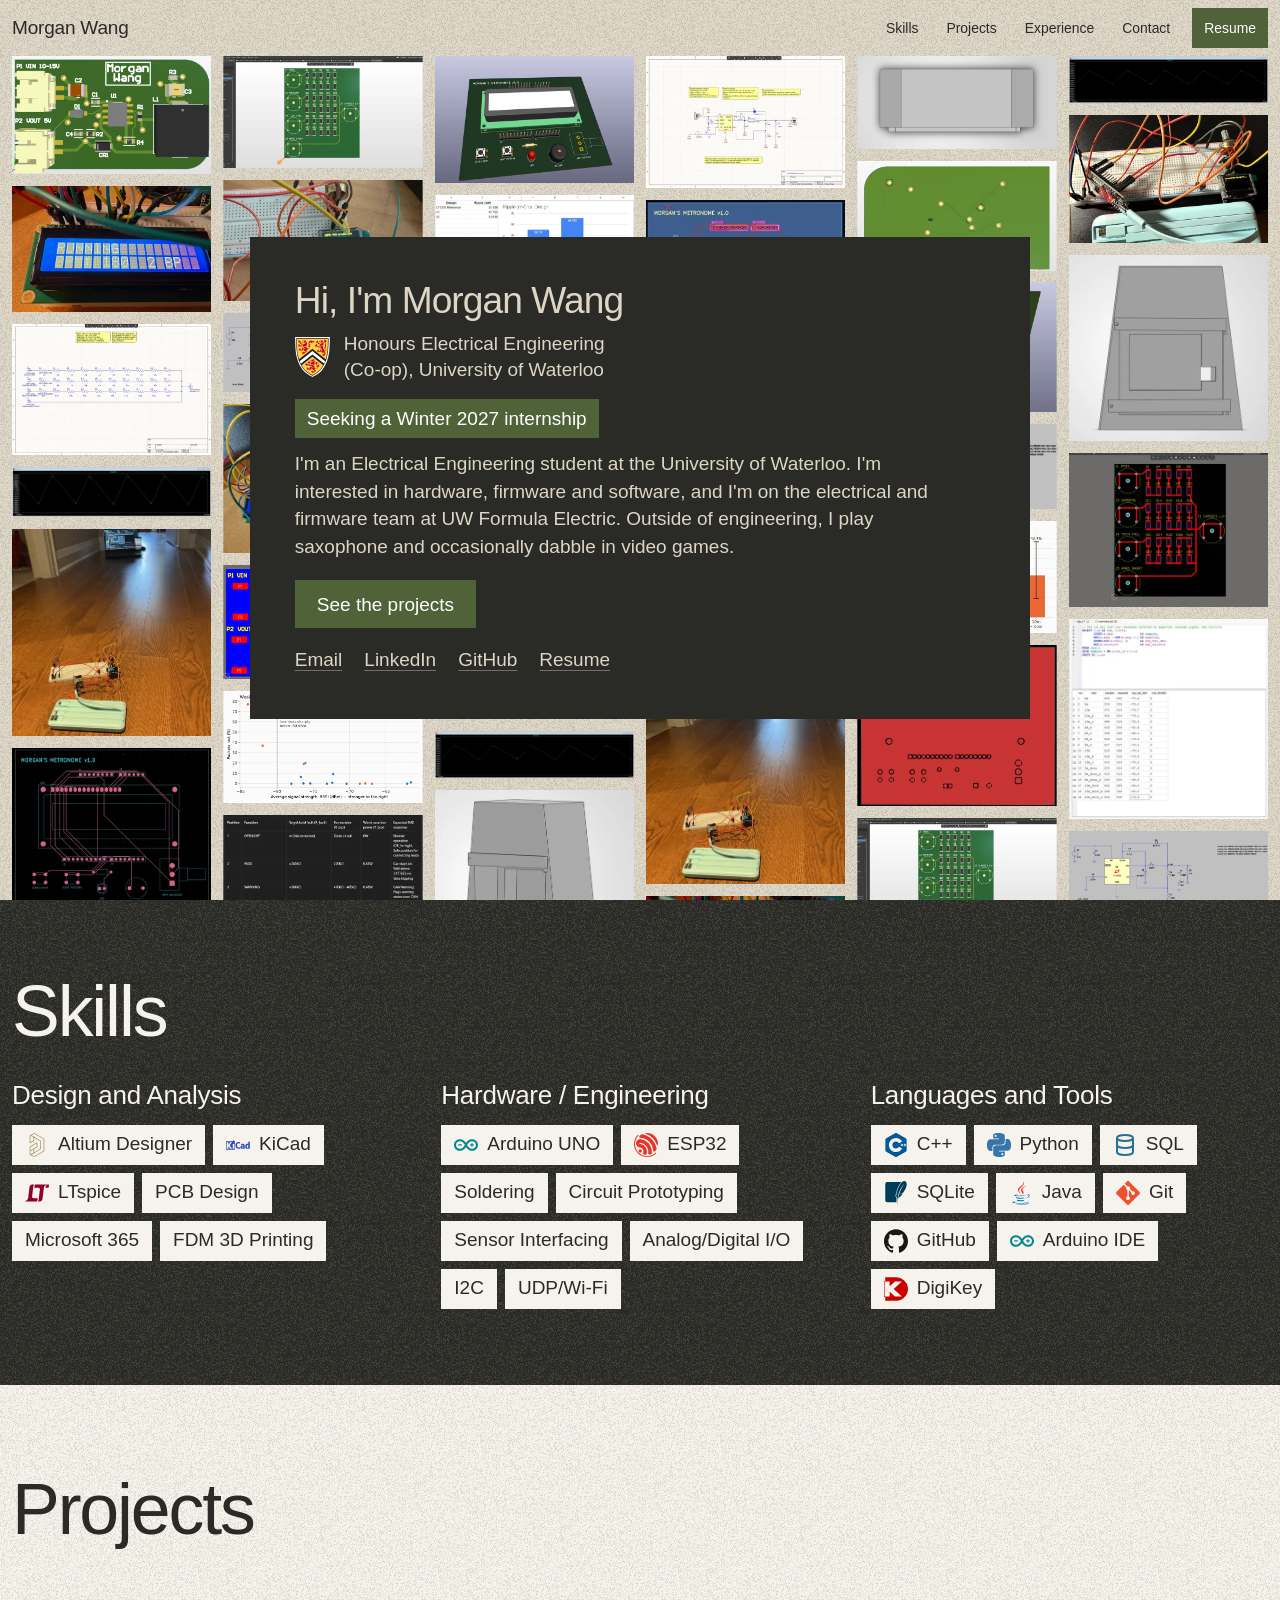
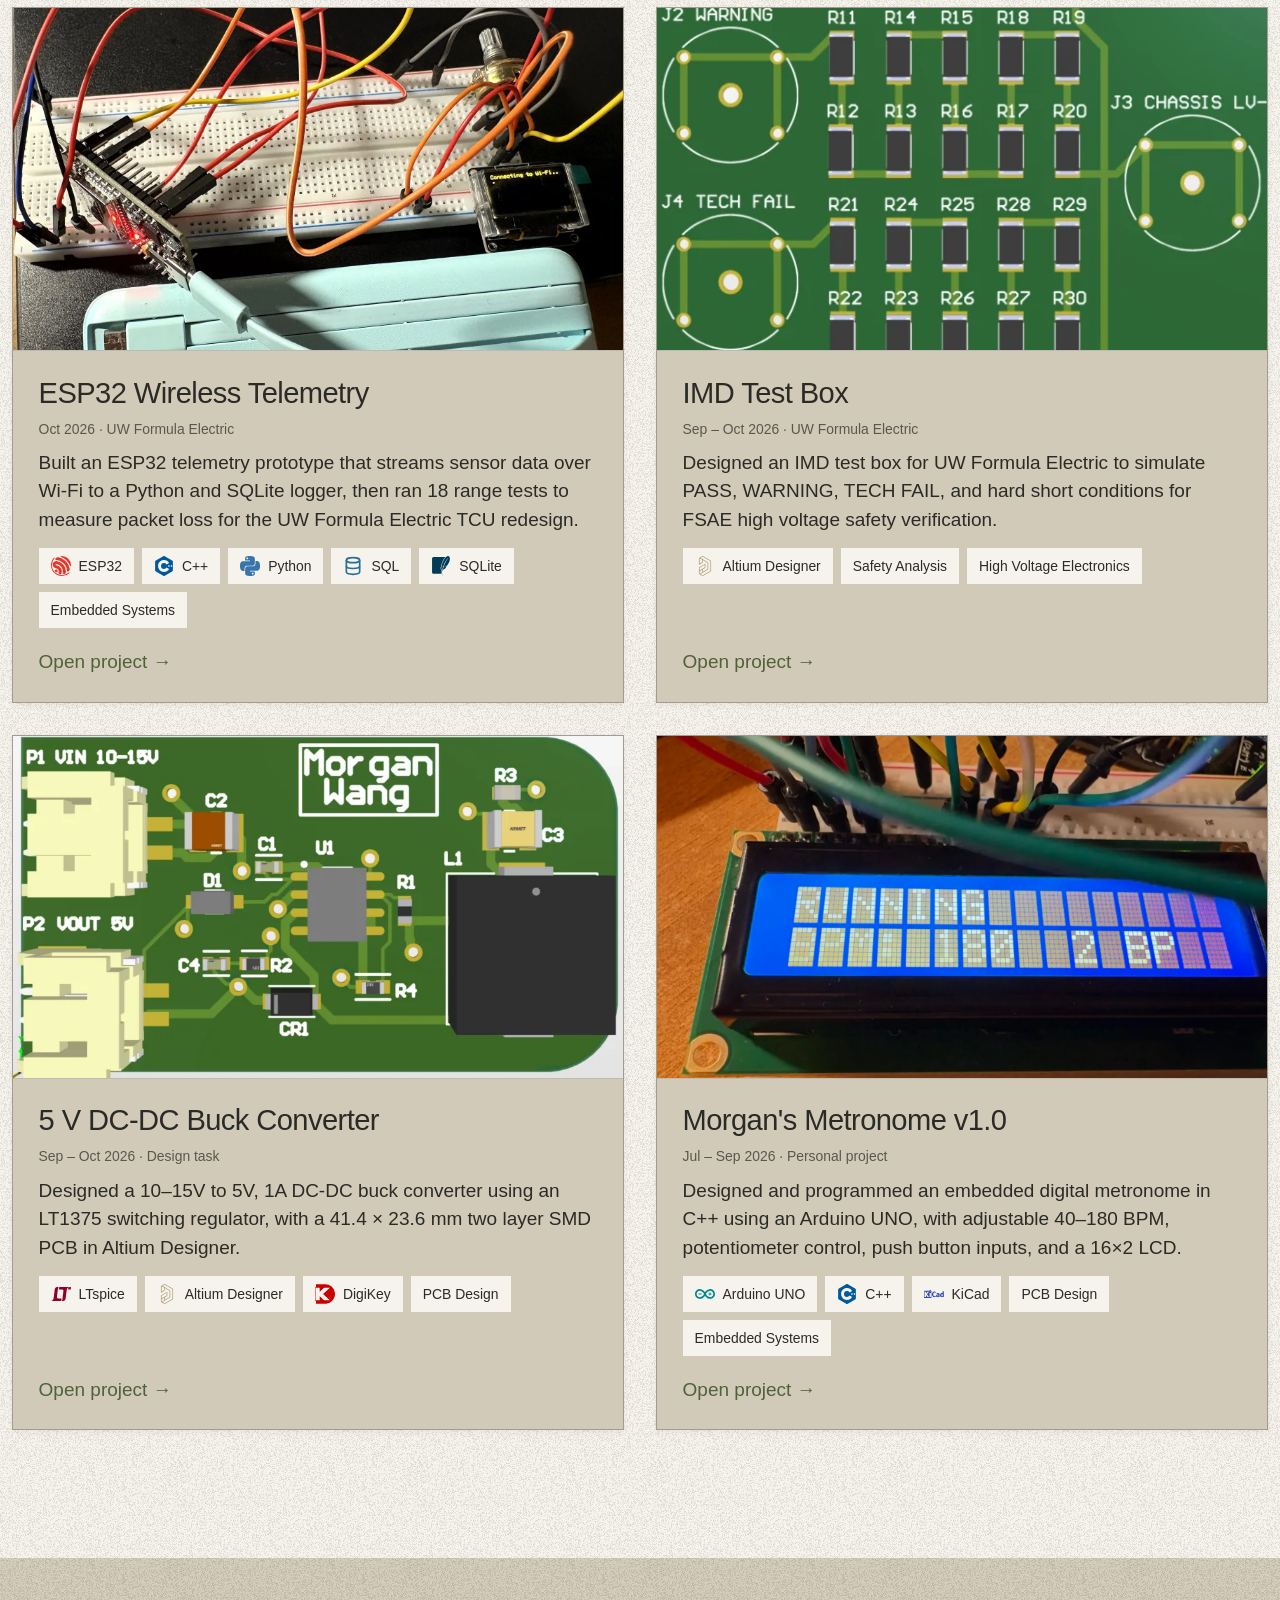
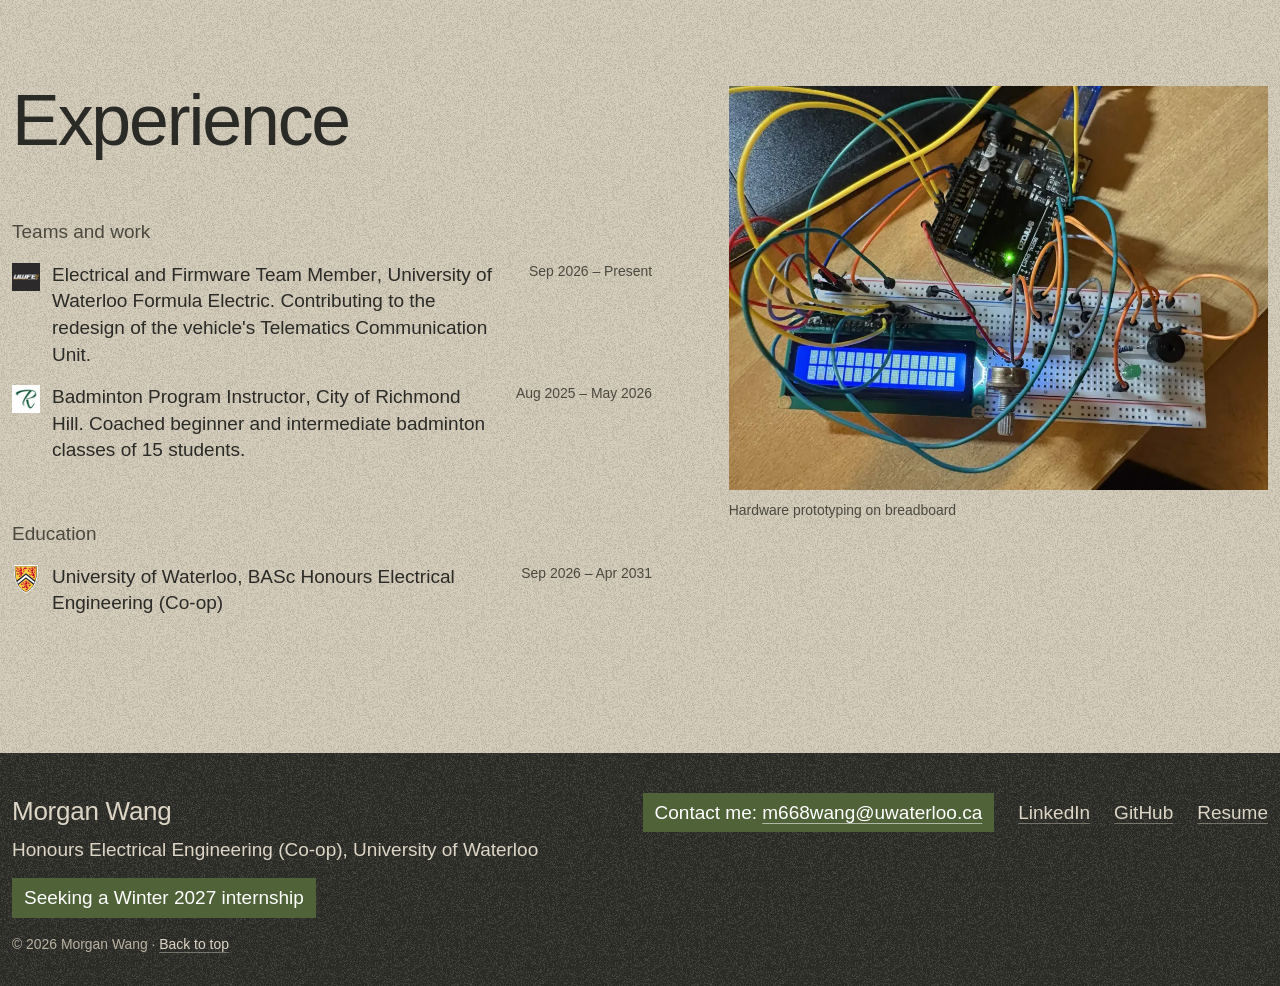
==== index.html @ c5952308 "Contents sidebar and clearer headings in project write-ups; fix phone overflow" ====
<!doctype html>
<html lang="en">
<head>
<meta charset="utf-8">
<meta name="viewport" content="width=device-width, initial-scale=1">
<title>Morgan Wang</title>
<meta name="description" content="Morgan Wang, Electrical Engineering at the University of Waterloo. PCB design, power electronics and embedded projects.">
<meta property="og:title" content="Morgan Wang · Electrical Engineering">
<meta property="og:description" content="PCB design, power electronics and embedded projects from a Waterloo EE student.">
<meta property="og:image" content="images/full/buck-3d-top.webp">
<link rel="icon" href="favicon.svg" type="image/svg+xml">
<link rel="preconnect" href="https://api.fontshare.com">
<link rel="preconnect" href="https://cdn.fontshare.com" crossorigin>
<link href="https://api.fontshare.com/v2/css?f[]=clash-grotesk@400,500&display=swap" rel="stylesheet">
<link rel="stylesheet" href="style.css">
<script>document.documentElement.classList.add('js')</script>
</head>
<body>

<nav class="topbar" aria-label="Main">
  <a class="topbar-name" href="#top">Morgan Wang</a>
  <button class="topbar-menu" type="button" aria-expanded="false" aria-controls="topbar-links">Menu</button>
  <ul class="topbar-links" id="topbar-links">
    <li><a href="#skills">Skills</a></li>
    <li><a href="#projects">Projects</a></li>
    <li><a href="#experience">Experience</a></li>
    <li><a href="#contact">Contact</a></li>
    <li><a class="topbar-cta" href="morgan-wang-resume.pdf">Resume</a></li>
  </ul>
</nav>

<header class="hero" id="top">
  <div class="panel">
    <h1 class="wordmark">Hi, I'm Morgan Wang</h1>
    <p class="panel-line"><img class="uw-crest" src="images/logos/uwaterloo.svg" width="35" height="40" alt="University of Waterloo"><span>Honours Electrical Engineering (Co&#8209;op), University of Waterloo</span></p>
    <p class="seeking">Seeking a Winter 2027 internship</p>
    <p class="panel-about">I'm an Electrical Engineering student at the University of Waterloo. I'm interested in hardware, firmware and software, and I'm on the electrical and firmware team at UW Formula Electric. Outside of engineering, I play saxophone and occasionally dabble in video games.</p>
    <a class="button" href="#projects">See the projects</a>
    <nav class="panel-links" aria-label="Links">
      <a class="link" href="mailto:m668wang@uwaterloo.ca">Email</a>
      <a class="link" href="https://www.linkedin.com/in/morgan-wang-a60675427/">LinkedIn</a>
      <a class="link" href="https://github.com/morganwang7777-ux">GitHub</a>
      <a class="link" href="morgan-wang-resume.pdf">Resume</a>
    </nav>
  </div>
  <div class="sheet" aria-hidden="true">
<div class="col c1"><div class="col-track"><div class="frame"><img src="images/thumb/buck-3d-top.webp" width="711" height="420" alt="Buck converter, v2 board"><span class="strip">Buck converter, v2 board</span></div><div class="frame"><img src="images/thumb/met-display.webp" width="661" height="420" alt="Running at 180 BPM"><span class="strip">Running at 180 BPM</span></div><div class="frame"><img src="images/thumb/imd-sch.webp" width="643" height="420" alt="IMD resistor networks"><span class="strip">IMD resistor networks</span></div><div class="frame"><img src="images/thumb/buck-v1-ripple.webp" width="1664" height="420" alt="v1 ripple, 45.7 mVpp"><span class="strip">v1 ripple, 45.7 mVpp</span></div><div class="frame"><img src="images/thumb/tel-range.webp" width="405" height="420" alt="Range test at 2 m"><span class="strip">Range test at 2 m</span></div><div class="frame"><img src="images/thumb/met-gerber-front.webp" width="518" height="420" alt="Gerber, front"><span class="strip">Gerber, front</span></div><div class="frame"><img src="images/thumb/buck-2d-bottom.webp" width="737" height="420" alt="Buck, bottom GND pour"><span class="strip">Buck, bottom GND pour</span></div><div class="frame"><img src="images/thumb/met-case-front.webp" width="450" height="420" alt="Enclosure, front"><span class="strip">Enclosure, front</span></div><div class="frame"><img src="images/thumb/tel-build.webp" width="652" height="420" alt="ESP32 telemetry prototype"><span class="strip">ESP32 telemetry prototype</span></div><div class="frame" aria-hidden="true"><img src="images/thumb/buck-3d-top.webp" width="711" height="420" alt=""><span class="strip">Buck converter, v2 board</span></div><div class="frame" aria-hidden="true"><img src="images/thumb/met-display.webp" width="661" height="420" alt=""><span class="strip">Running at 180 BPM</span></div><div class="frame" aria-hidden="true"><img src="images/thumb/imd-sch.webp" width="643" height="420" alt=""><span class="strip">IMD resistor networks</span></div><div class="frame" aria-hidden="true"><img src="images/thumb/buck-v1-ripple.webp" width="1664" height="420" alt=""><span class="strip">v1 ripple, 45.7 mVpp</span></div><div class="frame" aria-hidden="true"><img src="images/thumb/tel-range.webp" width="405" height="420" alt=""><span class="strip">Range test at 2 m</span></div><div class="frame" aria-hidden="true"><img src="images/thumb/met-gerber-front.webp" width="518" height="420" alt=""><span class="strip">Gerber, front</span></div><div class="frame" aria-hidden="true"><img src="images/thumb/buck-2d-bottom.webp" width="737" height="420" alt=""><span class="strip">Buck, bottom GND pour</span></div><div class="frame" aria-hidden="true"><img src="images/thumb/met-case-front.webp" width="450" height="420" alt=""><span class="strip">Enclosure, front</span></div><div class="frame" aria-hidden="true"><img src="images/thumb/tel-build.webp" width="652" height="420" alt=""><span class="strip">ESP32 telemetry prototype</span></div></div></div>
<div class="col c2"><div class="col-track"><div class="frame"><img src="images/thumb/imd-3d.webp" width="750" height="420" alt="IMD test box, 3D"><span class="strip">IMD test box, 3D</span></div><div class="frame"><img src="images/thumb/tel-oled.webp" width="691" height="420" alt="Throttle on the OLED"><span class="strip">Throttle on the OLED</span></div><div class="frame"><img src="images/thumb/buck-v2-sch.webp" width="1061" height="420" alt="Buck v2, LTspice"><span class="strip">Buck v2, LTspice</span></div><div class="frame"><img src="images/thumb/met-breadboard.webp" width="561" height="420" alt="Metronome, breadboard"><span class="strip">Metronome, breadboard</span></div><div class="frame"><img src="images/thumb/buck-2d-top.webp" width="731" height="420" alt="Buck, top copper"><span class="strip">Buck, top copper</span></div><div class="frame"><img src="images/thumb/tel-signal.webp" width="747" height="420" alt="Loss vs signal strength"><span class="strip">Loss vs signal strength</span></div><div class="frame"><img src="images/thumb/imd-table.webp" width="587" height="420" alt="Test positions and response"><span class="strip">Test positions and response</span></div><div class="frame"><img src="images/thumb/met-gerber-back.webp" width="519" height="420" alt="Gerber, back"><span class="strip">Gerber, back</span></div><div class="frame"><img src="images/thumb/buck-altium-sch.webp" width="635" height="420" alt="Buck, Altium schematic"><span class="strip">Buck, Altium schematic</span></div><div class="frame" aria-hidden="true"><img src="images/thumb/imd-3d.webp" width="750" height="420" alt=""><span class="strip">IMD test box, 3D</span></div><div class="frame" aria-hidden="true"><img src="images/thumb/tel-oled.webp" width="691" height="420" alt=""><span class="strip">Throttle on the OLED</span></div><div class="frame" aria-hidden="true"><img src="images/thumb/buck-v2-sch.webp" width="1061" height="420" alt=""><span class="strip">Buck v2, LTspice</span></div><div class="frame" aria-hidden="true"><img src="images/thumb/met-breadboard.webp" width="561" height="420" alt=""><span class="strip">Metronome, breadboard</span></div><div class="frame" aria-hidden="true"><img src="images/thumb/buck-2d-top.webp" width="731" height="420" alt=""><span class="strip">Buck, top copper</span></div><div class="frame" aria-hidden="true"><img src="images/thumb/tel-signal.webp" width="747" height="420" alt=""><span class="strip">Loss vs signal strength</span></div><div class="frame" aria-hidden="true"><img src="images/thumb/imd-table.webp" width="587" height="420" alt=""><span class="strip">Test positions and response</span></div><div class="frame" aria-hidden="true"><img src="images/thumb/met-gerber-back.webp" width="519" height="420" alt=""><span class="strip">Gerber, back</span></div><div class="frame" aria-hidden="true"><img src="images/thumb/buck-altium-sch.webp" width="635" height="420" alt=""><span class="strip">Buck, Altium schematic</span></div></div></div>
<div class="col c3"><div class="col-track"><div class="frame"><img src="images/thumb/met-3d-top.webp" width="661" height="420" alt="Metronome shield, 3D"><span class="strip">Metronome shield, 3D</span></div><div class="frame"><img src="images/thumb/buck-ripple-chart.webp" width="925" height="420" alt="Ripple by design"><span class="strip">Ripple by design</span></div><div class="frame"><img src="images/thumb/imd-2d.webp" width="542" height="420" alt="IMD test box, layout"><span class="strip">IMD test box, layout</span></div><div class="frame"><img src="images/thumb/tel-build.webp" width="652" height="420" alt="ESP32 telemetry prototype"><span class="strip">ESP32 telemetry prototype</span></div><div class="frame"><img src="images/thumb/met-sch.webp" width="728" height="420" alt="Metronome schematic"><span class="strip">Metronome schematic</span></div><div class="frame"><img src="images/thumb/buck-v2-ripple.webp" width="1797" height="420" alt="v2 ripple, 23.6 mVpp"><span class="strip">v2 ripple, 23.6 mVpp</span></div><div class="frame"><img src="images/thumb/met-case-angle.webp" width="447" height="420" alt="Enclosure, right angle"><span class="strip">Enclosure, right angle</span></div><div class="frame"><img src="images/thumb/tel-loss.webp" width="747" height="420" alt="Packet loss by distance"><span class="strip">Packet loss by distance</span></div><div class="frame" aria-hidden="true"><img src="images/thumb/met-3d-top.webp" width="661" height="420" alt=""><span class="strip">Metronome shield, 3D</span></div><div class="frame" aria-hidden="true"><img src="images/thumb/buck-ripple-chart.webp" width="925" height="420" alt=""><span class="strip">Ripple by design</span></div><div class="frame" aria-hidden="true"><img src="images/thumb/imd-2d.webp" width="542" height="420" alt=""><span class="strip">IMD test box, layout</span></div><div class="frame" aria-hidden="true"><img src="images/thumb/tel-build.webp" width="652" height="420" alt=""><span class="strip">ESP32 telemetry prototype</span></div><div class="frame" aria-hidden="true"><img src="images/thumb/met-sch.webp" width="728" height="420" alt=""><span class="strip">Metronome schematic</span></div><div class="frame" aria-hidden="true"><img src="images/thumb/buck-v2-ripple.webp" width="1797" height="420" alt=""><span class="strip">v2 ripple, 23.6 mVpp</span></div><div class="frame" aria-hidden="true"><img src="images/thumb/met-case-angle.webp" width="447" height="420" alt=""><span class="strip">Enclosure, right angle</span></div><div class="frame" aria-hidden="true"><img src="images/thumb/tel-loss.webp" width="747" height="420" alt=""><span class="strip">Packet loss by distance</span></div></div></div>
<div class="col c4"><div class="col-track"><div class="frame"><img src="images/thumb/buck-altium-sch.webp" width="635" height="420" alt="Buck, Altium schematic"><span class="strip">Buck, Altium schematic</span></div><div class="frame"><img src="images/thumb/met-pcb.webp" width="511" height="420" alt="Shield layout, KiCad"><span class="strip">Shield layout, KiCad</span></div><div class="frame"><img src="images/thumb/tel-dropouts.webp" width="747" height="420" alt="Dropouts in the worst run"><span class="strip">Dropouts in the worst run</span></div><div class="frame"><img src="images/thumb/buck-ref-ripple.webp" width="1684" height="420" alt="Reference ripple, 35.1 mVpp"><span class="strip">Reference ripple, 35.1 mVpp</span></div><div class="frame"><img src="images/thumb/imd-sch-altium.webp" width="803" height="420" alt="IMD schematic in Altium"><span class="strip">IMD schematic in Altium</span></div><div class="frame"><img src="images/thumb/tel-range.webp" width="405" height="420" alt="Range test at 2 m"><span class="strip">Range test at 2 m</span></div><div class="frame"><img src="images/thumb/met-display.webp" width="661" height="420" alt="Running at 180 BPM"><span class="strip">Running at 180 BPM</span></div><div class="frame"><img src="images/thumb/buck-2d-top.webp" width="731" height="420" alt="Buck, top copper"><span class="strip">Buck, top copper</span></div><div class="frame" aria-hidden="true"><img src="images/thumb/buck-altium-sch.webp" width="635" height="420" alt=""><span class="strip">Buck, Altium schematic</span></div><div class="frame" aria-hidden="true"><img src="images/thumb/met-pcb.webp" width="511" height="420" alt=""><span class="strip">Shield layout, KiCad</span></div><div class="frame" aria-hidden="true"><img src="images/thumb/tel-dropouts.webp" width="747" height="420" alt=""><span class="strip">Dropouts in the worst run</span></div><div class="frame" aria-hidden="true"><img src="images/thumb/buck-ref-ripple.webp" width="1684" height="420" alt=""><span class="strip">Reference ripple, 35.1 mVpp</span></div><div class="frame" aria-hidden="true"><img src="images/thumb/imd-sch-altium.webp" width="803" height="420" alt=""><span class="strip">IMD schematic in Altium</span></div><div class="frame" aria-hidden="true"><img src="images/thumb/tel-range.webp" width="405" height="420" alt=""><span class="strip">Range test at 2 m</span></div><div class="frame" aria-hidden="true"><img src="images/thumb/met-display.webp" width="661" height="420" alt=""><span class="strip">Running at 180 BPM</span></div><div class="frame" aria-hidden="true"><img src="images/thumb/buck-2d-top.webp" width="731" height="420" alt=""><span class="strip">Buck, top copper</span></div></div></div>
<div class="col c5"><div class="col-track"><div class="frame"><img src="images/thumb/met-case-birds.webp" width="905" height="420" alt="Enclosure, from above"><span class="strip">Enclosure, from above</span></div><div class="frame"><img src="images/thumb/buck-3d-bottom.webp" width="756" height="420" alt="Buck converter, underside"><span class="strip">Buck converter, underside</span></div><div class="frame"><img src="images/thumb/met-3d-bottom.webp" width="651" height="420" alt="Shield underside"><span class="strip">Shield underside</span></div><div class="frame"><img src="images/thumb/buck-ref-sch.webp" width="987" height="420" alt="LT1375 reference circuit"><span class="strip">LT1375 reference circuit</span></div><div class="frame"><img src="images/thumb/tel-loss.webp" width="747" height="420" alt="Packet loss by distance"><span class="strip">Packet loss by distance</span></div><div class="frame"><img src="images/thumb/met-gerber-back.webp" width="519" height="420" alt="Gerber, back"><span class="strip">Gerber, back</span></div><div class="frame"><img src="images/thumb/imd-3d.webp" width="750" height="420" alt="IMD test box, 3D"><span class="strip">IMD test box, 3D</span></div><div class="frame"><img src="images/thumb/tel-oled.webp" width="691" height="420" alt="Throttle on the OLED"><span class="strip">Throttle on the OLED</span></div><div class="frame" aria-hidden="true"><img src="images/thumb/met-case-birds.webp" width="905" height="420" alt=""><span class="strip">Enclosure, from above</span></div><div class="frame" aria-hidden="true"><img src="images/thumb/buck-3d-bottom.webp" width="756" height="420" alt=""><span class="strip">Buck converter, underside</span></div><div class="frame" aria-hidden="true"><img src="images/thumb/met-3d-bottom.webp" width="651" height="420" alt=""><span class="strip">Shield underside</span></div><div class="frame" aria-hidden="true"><img src="images/thumb/buck-ref-sch.webp" width="987" height="420" alt=""><span class="strip">LT1375 reference circuit</span></div><div class="frame" aria-hidden="true"><img src="images/thumb/tel-loss.webp" width="747" height="420" alt=""><span class="strip">Packet loss by distance</span></div><div class="frame" aria-hidden="true"><img src="images/thumb/met-gerber-back.webp" width="519" height="420" alt=""><span class="strip">Gerber, back</span></div><div class="frame" aria-hidden="true"><img src="images/thumb/imd-3d.webp" width="750" height="420" alt=""><span class="strip">IMD test box, 3D</span></div><div class="frame" aria-hidden="true"><img src="images/thumb/tel-oled.webp" width="691" height="420" alt=""><span class="strip">Throttle on the OLED</span></div></div></div>
<div class="col c6"><div class="col-track"><div class="frame"><img src="images/thumb/buck-v2-ripple.webp" width="1797" height="420" alt="v2 ripple, 23.6 mVpp"><span class="strip">v2 ripple, 23.6 mVpp</span></div><div class="frame"><img src="images/thumb/tel-build.webp" width="652" height="420" alt="ESP32 telemetry prototype"><span class="strip">ESP32 telemetry prototype</span></div><div class="frame"><img src="images/thumb/met-case-front.webp" width="450" height="420" alt="Enclosure, front"><span class="strip">Enclosure, front</span></div><div class="frame"><img src="images/thumb/imd-2d.webp" width="542" height="420" alt="IMD test box, layout"><span class="strip">IMD test box, layout</span></div><div class="frame"><img src="images/thumb/tel-sql.webp" width="420" height="420" alt="SQL summary per run"><span class="strip">SQL summary per run</span></div><div class="frame"><img src="images/thumb/buck-v1-sch.webp" width="1090" height="420" alt="Buck v1, LTspice"><span class="strip">Buck v1, LTspice</span></div><div class="frame"><img src="images/thumb/met-case-angle.webp" width="447" height="420" alt="Enclosure, right angle"><span class="strip">Enclosure, right angle</span></div><div class="frame"><img src="images/thumb/buck-3d-top.webp" width="711" height="420" alt="Buck converter, v2 board"><span class="strip">Buck converter, v2 board</span></div><div class="frame" aria-hidden="true"><img src="images/thumb/buck-v2-ripple.webp" width="1797" height="420" alt=""><span class="strip">v2 ripple, 23.6 mVpp</span></div><div class="frame" aria-hidden="true"><img src="images/thumb/tel-build.webp" width="652" height="420" alt=""><span class="strip">ESP32 telemetry prototype</span></div><div class="frame" aria-hidden="true"><img src="images/thumb/met-case-front.webp" width="450" height="420" alt=""><span class="strip">Enclosure, front</span></div><div class="frame" aria-hidden="true"><img src="images/thumb/imd-2d.webp" width="542" height="420" alt=""><span class="strip">IMD test box, layout</span></div><div class="frame" aria-hidden="true"><img src="images/thumb/tel-sql.webp" width="420" height="420" alt=""><span class="strip">SQL summary per run</span></div><div class="frame" aria-hidden="true"><img src="images/thumb/buck-v1-sch.webp" width="1090" height="420" alt=""><span class="strip">Buck v1, LTspice</span></div><div class="frame" aria-hidden="true"><img src="images/thumb/met-case-angle.webp" width="447" height="420" alt=""><span class="strip">Enclosure, right angle</span></div><div class="frame" aria-hidden="true"><img src="images/thumb/buck-3d-top.webp" width="711" height="420" alt=""><span class="strip">Buck converter, v2 board</span></div></div></div>
  </div>
</header>

<main>

<section class="section skills-sec" id="skills" aria-labelledby="skills-title">
  <h2 id="skills-title" class="section-title" data-rise>Skills</h2>
  <div data-rise>
    <dl class="skills skills-grid">
      <div><dt>Design and Analysis</dt><dd><ul class="chips"><li class="chip"><img src="images/logos/altium.svg" width="20" height="20" alt="">Altium Designer</li><li class="chip"><img src="images/logos/kicad.svg" width="20" height="20" alt="">KiCad</li><li class="chip"><img src="images/logos/ltspice.svg" width="20" height="20" alt="">LTspice</li><li class="chip">PCB Design</li><li class="chip">Microsoft 365</li><li class="chip">FDM 3D Printing</li></ul></dd></div>
      <div><dt>Hardware / Engineering</dt><dd><ul class="chips"><li class="chip"><img src="images/logos/arduino.svg" width="20" height="20" alt="">Arduino UNO</li><li class="chip"><img src="images/logos/espressif.svg" width="20" height="20" alt="">ESP32</li><li class="chip">Soldering</li><li class="chip">Circuit Prototyping</li><li class="chip">Sensor Interfacing</li><li class="chip">Analog/Digital I/O</li><li class="chip">I2C</li><li class="chip">UDP/Wi-Fi</li></ul></dd></div>
      <div><dt>Languages and Tools</dt><dd><ul class="chips"><li class="chip"><img src="images/logos/cplusplus.svg" width="20" height="20" alt="">C++</li><li class="chip"><img src="images/logos/python.svg" width="20" height="20" alt="">Python</li><li class="chip"><img src="images/logos/sql.svg" width="20" height="20" alt="">SQL</li><li class="chip"><img src="images/logos/sqlite.svg" width="20" height="20" alt="">SQLite</li><li class="chip"><img src="images/logos/java.svg" width="20" height="20" alt="">Java</li><li class="chip"><img src="images/logos/git.svg" width="20" height="20" alt="">Git</li><li class="chip"><img src="images/logos/github.svg" width="20" height="20" alt="">GitHub</li><li class="chip"><img src="images/logos/arduino.svg" width="20" height="20" alt="">Arduino IDE</li><li class="chip"><img src="images/logos/digikey.svg" width="20" height="20" alt="">DigiKey</li></ul></dd></div>
    </dl>
  </div>
</section>

<section class="section work" id="projects" aria-labelledby="work-title">
  <h2 id="work-title" class="section-title" data-rise>Projects</h2>
  <ul class="pcards" data-rise>
    <li><a class="pcard" href="#telemetry" data-open="telemetry"><span class="pcard-img"><img src="images/full/tel-build.webp" alt="ESP32 telemetry prototype on a power bank" loading="lazy"></span><span class="pcard-body"><span class="pcard-name">ESP32 Wireless Telemetry</span><span class="pcard-meta">Oct 2026 · UW Formula Electric</span><span class="pcard-desc">Built an ESP32 telemetry prototype that streams sensor data over Wi-Fi to a Python and SQLite logger, then ran 18 range tests to measure packet loss for the UW Formula Electric TCU redesign.</span><span class="chips pcard-chips"><span class="chip"><img src="images/logos/espressif.svg" width="20" height="20" alt="">ESP32</span><span class="chip"><img src="images/logos/cplusplus.svg" width="20" height="20" alt="">C++</span><span class="chip"><img src="images/logos/python.svg" width="20" height="20" alt="">Python</span><span class="chip"><img src="images/logos/sql.svg" width="20" height="20" alt="">SQL</span><span class="chip"><img src="images/logos/sqlite.svg" width="20" height="20" alt="">SQLite</span><span class="chip">Embedded Systems</span></span><span class="pcard-open">Open project <span aria-hidden="true">→</span></span></span></a></li>
    <li><a class="pcard" href="#imd" data-open="imd"><span class="pcard-img"><img src="images/full/imd-board.webp" alt="IMD test box PCB: four fault positions, thirty resistors and the chassis connector" loading="lazy"></span><span class="pcard-body"><span class="pcard-name">IMD Test Box</span><span class="pcard-meta">Sep – Oct 2026 · UW Formula Electric</span><span class="pcard-desc">Designed an IMD test box for UW Formula Electric to simulate PASS, WARNING, TECH FAIL, and hard short conditions for FSAE high voltage safety verification.</span><span class="chips pcard-chips"><span class="chip"><img src="images/logos/altium.svg" width="20" height="20" alt="">Altium Designer</span><span class="chip">Safety Analysis</span><span class="chip">High Voltage Electronics</span></span><span class="pcard-open">Open project <span aria-hidden="true">→</span></span></span></a></li>
    <li><a class="pcard" href="#buck" data-open="buck"><span class="pcard-img"><img src="images/full/buck-3d-top.webp" alt="Buck converter PCB, 3D view" loading="lazy"></span><span class="pcard-body"><span class="pcard-name">5 V DC-DC Buck Converter</span><span class="pcard-meta">Sep – Oct 2026 · Design task</span><span class="pcard-desc">Designed a 10–15V to 5V, 1A DC-DC buck converter using an LT1375 switching regulator, with a 41.4 × 23.6 mm two layer SMD PCB in Altium Designer.</span><span class="chips pcard-chips"><span class="chip"><img src="images/logos/ltspice.svg" width="20" height="20" alt="">LTspice</span><span class="chip"><img src="images/logos/altium.svg" width="20" height="20" alt="">Altium Designer</span><span class="chip"><img src="images/logos/digikey.svg" width="20" height="20" alt="">DigiKey</span><span class="chip">PCB Design</span></span><span class="pcard-open">Open project <span aria-hidden="true">→</span></span></span></a></li>
    <li><a class="pcard" href="#metronome" data-open="metronome"><span class="pcard-img"><img src="images/full/met-display.webp" alt="Metronome LCD running at 180 BPM" loading="lazy"></span><span class="pcard-body"><span class="pcard-name">Morgan's Metronome v1.0</span><span class="pcard-meta">Jul – Sep 2026 · Personal project</span><span class="pcard-desc">Designed and programmed an embedded digital metronome in C++ using an Arduino UNO, with adjustable 40–180 BPM, potentiometer control, push button inputs, and a 16×2 LCD.</span><span class="chips pcard-chips"><span class="chip"><img src="images/logos/arduino.svg" width="20" height="20" alt="">Arduino UNO</span><span class="chip"><img src="images/logos/cplusplus.svg" width="20" height="20" alt="">C++</span><span class="chip"><img src="images/logos/kicad.svg" width="20" height="20" alt="">KiCad</span><span class="chip">PCB Design</span><span class="chip">Embedded Systems</span></span><span class="pcard-open">Open project <span aria-hidden="true">→</span></span></span></a></li>
  </ul>
</section>

<section class="section list" id="experience" aria-labelledby="list-title">
  <div class="list-col">
  <h2 id="list-title" class="section-title" data-rise>Experience</h2>

  <div class="group" data-rise>
    <p class="group-word">Teams and work</p>
    <ul>
      <li><img class="org-logo" src="images/logos/uwfe-square.webp" width="28" height="28" alt="UW Formula Electric"><span class="row-main"><strong>Electrical and Firmware Team Member</strong>, University of Waterloo Formula Electric. Contributing to the redesign of the vehicle's Telematics Communication Unit.</span><span class="row-val">Sep 2026 – Present</span></li>
      <li><img class="org-logo" src="images/logos/richmondhill.webp" width="28" height="28" alt="City of Richmond Hill"><span class="row-main"><strong>Badminton Program Instructor</strong>, City of Richmond Hill. Coached beginner and intermediate badminton classes of 15 students.</span><span class="row-val">Aug 2025 – May 2026</span></li>
    </ul>
  </div>

  <div class="group" data-rise>
    <p class="group-word">Education</p>
    <ul>
      <li><img class="org-logo" src="images/logos/uwaterloo.svg" width="28" height="28" alt="University of Waterloo"><span class="row-main"><strong>University of Waterloo</strong>, BASc Honours Electrical Engineering (Co-op)</span><span class="row-val">Sep 2026 – Apr 2031</span></li>
    </ul>
  </div>

  </div>
  <figure class="list-figure" data-rise><img src="images/full/met-breadboard.webp" width="1024" height="767" alt="Metronome prototype on a breadboard: Arduino, 16x2 LCD, potentiometer, buttons, LED and buzzer" loading="lazy"><figcaption>Hardware prototyping on breadboard</figcaption></figure>
</section>

</main>

<footer class="footer" id="contact">
  <div class="f-who">
    <p class="f-name">Morgan Wang</p>
    <p class="f-info">Honours Electrical Engineering (Co-op), University of Waterloo</p>
    <p class="seeking">Seeking a Winter 2027 internship</p>
  </div>
  <nav class="f-links" aria-label="Links">
    <span class="f-contact">Contact me: <a class="link" href="mailto:m668wang@uwaterloo.ca">m668wang@uwaterloo.ca</a></span>
    <a class="link" href="https://www.linkedin.com/in/morgan-wang-a60675427/">LinkedIn</a>
    <a class="link" href="https://github.com/morganwang7777-ux">GitHub</a>
    <a class="link" href="morgan-wang-resume.pdf">Resume</a>
  </nav>
  <p class="f-legal">© 2026 Morgan Wang · <a class="link" href="#top">Back to top</a></p>
</footer>

<!-- Project write-ups -->
<dialog class="sheet-dialog" id="d-telemetry" aria-labelledby="tel-t">
  <div class="d-inner">
    <div class="d-head">
      <h2 id="tel-t">ESP32 wireless telemetry</h2>
      <button class="d-close button" type="button" data-close>Close</button>
    </div>
    <figure class="d-hero"><img src="images/full/tel-build.webp" width="1740" height="1120" alt="ESP32, OLED and potentiometer on a breadboard, powered from a USB power bank"></figure>
    <div class="d-meta"><p class="meta-when">Prototype for the TCU redesign · Oct 2026</p><ul class="chips" aria-label="Tools and teams"><li class="chip"><img class="wide" src="images/logos/uwfe.webp" width="75" height="20" alt="">UW Formula Electric</li><li class="chip"><img src="images/logos/espressif.svg" width="20" height="20" alt="">ESP32</li><li class="chip"><img src="images/logos/cplusplus.svg" width="20" height="20" alt="">C++</li><li class="chip"><img src="images/logos/python.svg" width="20" height="20" alt="">Python</li><li class="chip"><img src="images/logos/sql.svg" width="20" height="20" alt="">SQL</li><li class="chip"><img src="images/logos/sqlite.svg" width="20" height="20" alt="">SQLite</li></ul></div>
    <p class="d-git"><a class="button" href="https://github.com/morganwang7777-ux/ESP32-Wireless-Telemetry">View on GitHub</a></p>
    <ul class="stats"><li><span class="stat-n">18</span><span class="stat-l">range test runs, about 8,300 packets</span></li><li><span class="stat-n">≤ 0.4%</span><span class="stat-l">packet loss at most positions up to 15 m</span></li><li><span class="stat-n">42.7%</span><span class="stat-l">of all packets lost at 10 m behind a closed door</span></li><li><span class="stat-n">5.8 s</span><span class="stat-l">longest dropout</span></li></ul>
    <h3 class="d-sub d-sub-gap">Overview</h3>
    <div class="d-body wh-grid">
      <div class="wh"><p class="wh-label">What</p><p class="wh-text">The previous UW Formula Electric TCU sent vehicle data over a cellular modem and SIM card, which added a monthly cost and was unreliable at racetracks. Before comparing non-cellular options on paper, I built a small Wi-Fi prototype to get real data on how far a low-cost link can go before data is lost, and whether it fails gradually or in bursts.</p></div>
      <div class="wh"><p class="wh-label">How</p><p class="wh-text">An ESP32 reads a potentiometer standing in for a throttle sensor, shows live status on an I2C OLED, and sends about <strong class="num">17.5</strong> UDP packets per second. A Python logger on the laptop stores every packet in SQLite. Each packet carries a sequence number, so lost packets show up as gaps. I tested <strong class="num">6</strong> conditions, <strong class="num">3</strong> runs of <strong class="num">30 s</strong> each, and used SQL queries and matplotlib to analyze them.</p></div>
      <div class="wh"><p class="wh-label">Result</p><p class="wh-text">Loss stayed at <strong class="num">0.4%</strong> or less at most positions up to <strong class="num">15 m</strong>, but reached <strong class="num">12%</strong> at one 10 m spot and <strong class="num">42.7%</strong> behind a closed door. Losses came in bursts of up to <strong class="num">5.8 s</strong>, and loss rose sharply once the signal fell below about <strong class="num">-80 dBm</strong>.</p></div>
      <div class="wh"><p class="wh-label">What it means for the TCU</p><p class="wh-text">Basic Wi-Fi with an on-board antenna is far short of racetrack range. The new TCU needs a radio built for range, such as LoRa or a 900 MHz link, an external antenna mounted high on the car, and a buffer that stores data during dropouts and resends it.</p></div>
    </div>
    <h3 class="d-sub d-sub-gap">Range test results</h3>
    <div class="d-table-wrap">
      <table>
        <caption>Range test results, 3 runs of 30 s per test</caption>
        <thead><tr><th scope="col">Test</th><th scope="col">Avg signal (RSSI)</th><th scope="col">% of all packets lost</th><th scope="col">Range across 3 runs</th><th scope="col">Longest dropout</th></tr></thead>
        <tbody>
          <tr><th scope="row">2 m</th><td>-64.7 dBm</td><td>0.4%</td><td>0 to 1.2%</td><td>0.36 s</td></tr>
          <tr><th scope="row">5 m</th><td>-75.8 dBm</td><td>0.1%</td><td>0 to 0.2%</td><td>0.13 s</td></tr>
          <tr><th scope="row">10 m</th><td>-75.0 dBm</td><td>12.0%</td><td>6.5 to 20.0%</td><td>5.8 s</td></tr>
          <tr><th scope="row">15 m</th><td>-74.4 dBm</td><td>0.3%</td><td>0 to 0.8%</td><td>0.31 s</td></tr>
          <tr><th scope="row">5 m, behind closed door</th><td>-67.8 dBm</td><td>0.1%</td><td>0 to 0.2%</td><td>0.10 s</td></tr>
          <tr><th scope="row">10 m, behind closed door</th><td>-80.8 dBm</td><td><strong>42.7%</strong></td><td>19.1 to 77.0%</td><td>4.2 s</td></tr>
        </tbody>
      </table>
    </div>
    <section class="d-section d-pair">
      <figure class="d-figure"><img src="images/full/tel-loss.webp" width="1600" height="900" alt="Bar chart of packet loss by test, as a percentage of all packets across 3 runs, with the best to worst run range for each" loading="lazy"><figcaption>Packet loss by distance, % of all packets lost across 3 runs</figcaption></figure>
      <figure class="d-figure"><img src="images/full/tel-dropouts.webp" width="1600" height="900" alt="Packets received per second in the worst run, showing seconds with no packets" loading="lazy"><figcaption>Worst run, second by second: losses come in bursts</figcaption></figure>
    </section>
    <details class="d-more">
      <summary><span>Full design details</span><span class="d-more-note">How it works, hardware, wiring, findings and limitations</span></summary>
      <div class="d-more-body">
    <section class="d-section">
      <h3 class="d-sub">How it works</h3>
      <pre class="d-code"><code>[Potentiometer] --ADC--&gt; [ESP32] --Wi-Fi (UDP)--&gt; [Laptop: logger.py] --&gt; [SQLite] --&gt; [plot.py]
[OLED display]  &lt;--I2C--    |
                            └-- USB serial: wired backup and debugging</code></pre>
      <p class="d-lede">Each packet is a small JSON message, for example <code>{"seq":120,"t_ms":8034,"throttle":25,"rssi":-54}</code>. The phone hotspot was only used as a local access point, so the ESP32 and laptop talked directly without going through the internet or the cellular network.</p>
    </section>

    <section class="d-section d-split">
      <div>
        <h3 class="d-sub">Analysis in SQL</h3>
        <p class="d-lede">Every run is stored in an SQLite database. Packet loss comes from the sequence numbers: the expected count is the last minus the first sequence number plus one, and anything missing was lost. Excerpt from <a class="link" href="https://github.com/morganwang7777-ux/ESP32-Wireless-Telemetry/blob/main/laptop/summary.sql">summary.sql</a>:</p>
        <pre class="d-code"><code>SELECT r.id AS run, r.note,
       COUNT(s.seq)                AS samples,
       MAX(s.seq) - MIN(s.seq) + 1 AS expected,
       ROUND(AVG(s.rssi), 1)       AS avg_rssi_dbm
FROM runs r
JOIN samples s ON s.run_id = r.id
GROUP BY r.id;</code></pre>
      </div>
      <figure class="d-figure"><img src="images/full/tel-sql.webp" width="860" height="860" alt="DB Browser for SQLite showing the summary query and one row per test run" loading="lazy"><figcaption>Summary query, one row per run</figcaption></figure>
    </section>

    <section class="d-section d-split">
      <div>
        <h3 class="d-sub">Hardware</h3>
        <div class="d-table-wrap">
          <table>
            <thead><tr><th scope="col">Part</th><th scope="col">Use</th></tr></thead>
            <tbody>
              <tr><th scope="row">ESP32-WROOM-32 dev board</th><td>Reads the sensor, sends data over Wi-Fi</td></tr>
              <tr><th scope="row">0.96" SSD1306 OLED (I2C, 0x3C)</th><td>Live status display</td></tr>
              <tr><th scope="row">10 kΩ potentiometer</th><td>Stand-in for a throttle sensor</td></tr>
              <tr><th scope="row">USB power bank</th><td>Powers the ESP32 during range tests</td></tr>
              <tr><th scope="row">Phone hotspot</th><td>Local Wi-Fi access point</td></tr>
            </tbody>
          </table>
        </div>
      </div>
      <div>
        <h3 class="d-sub">Wiring</h3>
        <div class="d-table-wrap">
          <table>
            <thead><tr><th scope="col">ESP32 pin</th><th scope="col">Connected to</th></tr></thead>
            <tbody>
              <tr><th scope="row">GPIO 21, 22</th><td>OLED SDA, SCL (I2C)</td></tr>
              <tr><th scope="row">GPIO 34</th><td>Potentiometer wiper (ADC1, still works with Wi-Fi on)</td></tr>
              <tr><th scope="row">3V3, GND</th><td>OLED and potentiometer power</td></tr>
            </tbody>
          </table>
        </div>
      </div>
    </section>

    <section class="d-section d-split">
      <div>
        <h3 class="d-sub">What I found</h3>
        <ul class="d-list">
          <li>At most positions up to 15 m, the link was solid. The exception was one 10 m spot that averaged 12% loss.</li>
          <li>Losses come in bursts. In the bad runs, some seconds received all 17 packets and others received none.</li>
          <li>The two worst runs averaged below -80 dBm and lost 37% and 77% of packets.</li>
          <li>Placement mattered more than distance. My 10 m spot did worse than 15 m, and the 5 m door spot had a stronger signal than the open 5 m spot.</li>
        </ul>
      </div>
      <figure class="d-figure"><img src="images/full/tel-signal.webp" width="1600" height="900" alt="Scatter plot of packet loss against average signal strength, one dot per run" loading="lazy"><figcaption>Weaker signal, more loss (each dot is one run)</figcaption></figure>
    </section>

    <section class="d-section">
      <h3 class="d-sub">Limitations</h3>
      <ul class="d-list">
        <li>Loss is counted between the first and last packet received, so a dropout at the very end of a run is not counted.</li>
        <li>This was a single, controlled test that didn't account for other variables, and distances were estimated based on footstep size.</li>
        <li>RSSI is the ESP32's view of the phone's signal, not the other way round.</li>
      </ul>
    </section>

    <section class="d-section">
      <h3 class="d-sub">Next steps</h3>
      <ul class="d-list">
        <li>Repeat the range test with a LoRa module to compare against Wi-Fi.</li>
        <li>Buffer packets on the ESP32 and resend them after a dropout.</li>
        <li>Add more sensors and move the circuit onto a PCB.</li>
      </ul>
    </section>
      </div>
    </details>

    <h3 class="d-sub d-sub-gap">Photos</h3>
    <div class="d-gallery"><figure><img src="images/full/tel-build.webp" width="1740" height="1120" alt="Prototype on a power bank, joining Wi-Fi" loading="lazy"><figcaption>Prototype on a power bank, joining Wi-Fi</figcaption></figure>
<figure><img src="images/full/tel-oled.webp" width="1600" height="973" alt="Throttle percentage on the OLED" loading="lazy"><figcaption>Throttle percentage on the OLED</figcaption></figure>
<figure><img src="images/full/tel-range.webp" width="1350" height="1400" alt="Range test at 2 m, laptop and hotspot in the background" loading="lazy"><figcaption>Range test at 2 m, laptop and hotspot behind</figcaption></figure>
<figure><img src="images/full/tel-signal.webp" width="1600" height="900" alt="Packet loss vs signal strength" loading="lazy"><figcaption>Packet loss vs signal strength</figcaption></figure>
<figure><img src="images/full/tel-dropouts.webp" width="1600" height="900" alt="Dropouts in the worst run" loading="lazy"><figcaption>Dropouts in the worst run</figcaption></figure>
<figure><img src="images/full/tel-sql.webp" width="860" height="860" alt="SQL summary per run" loading="lazy"><figcaption>SQL summary per run</figcaption></figure></div>
    <p class="d-end"><button class="button" type="button" data-close>← Back to projects</button><a class="button d-next" href="#imd" data-next="imd">Next project: IMD Test Box →</a></p>
  </div>
</dialog>

<dialog class="sheet-dialog" id="d-imd" aria-labelledby="imd-t">
  <div class="d-inner">
    <div class="d-head">
      <h2 id="imd-t">IMD test box</h2>
      <button class="d-close button" type="button" data-close>Close</button>
    </div>
    <figure class="d-hero"><img src="images/full/imd-board.webp" width="632" height="752" alt="IMD test box PCB, top"></figure>
    <div class="d-meta"><p class="meta-when">Sep – Oct 2026</p><ul class="chips" aria-label="Tools and teams"><li class="chip"><img class="wide" src="images/logos/uwfe.webp" width="75" height="20" alt="">UW Formula Electric</li><li class="chip"><img src="images/logos/altium.svg" width="20" height="20" alt="">Altium Designer</li><li class="chip">Safety Analysis</li><li class="chip">High Voltage Electronics</li></ul></div>
    <p class="d-git"><a class="button" href="https://github.com/morganwang7777-ux/IMD-Test-Box-UWFE">View on GitHub</a></p>
    <ul class="stats"><li><span class="stat-n">588 V</span><span class="stat-l">tractive system</span></li><li><span class="stat-n">147 kΩ</span><span class="stat-l">critical insulation threshold</span></li><li><span class="stat-n">4</span><span class="stat-l">fault states: pass, warning, tech fail, hard short</span></li><li><span class="stat-n">30</span><span class="stat-l">resistors in three chains</span></li></ul>
    <h3 class="d-sub d-sub-gap">Overview</h3>
    <div class="d-body wh-grid">
      <div class="wh"><p class="wh-label">What</p><p class="wh-text">Developing a passive insulation monitoring fault injection test box for the Formula Electric vehicle, interfacing through the HV+/HV- Tractive System Measuring Points (TSMP) and chassis reference for controlled test conditions.</p></div>
      <div class="wh"><p class="wh-label">How</p><p class="wh-text">Created Altium Designer schematics and resistor networks, accounting for the <strong class="num">15 kOhm</strong> TSMP protection resistance. No single resistor met both the power and voltage ratings at <strong class="num">588 V</strong>, so I split each fault path into a 10-resistor series chain, keeping every 2512 resistor under 0.4 W and 60 V. The test positions, target fault resistances and expected IMD responses come from a chart provided by the electrical team leads, and I designed the box to meet them.</p></div>
      <div class="wh"><p class="wh-label">Result</p><p class="wh-text">Designed resistor networks around the leads' <strong class="num">147 kOhm</strong> critical insulation threshold, for target equivalent fault resistances of 285, 485, and <strong class="num">75 kOhm</strong>. Planned selection states include PASS, WARNING, TECH FAIL, and a hard short scenario. The design provides a repeatable method to investigate firmware reported warnings and vehicle shutdown responses.</p></div>
      <div class="wh"><p class="wh-label">Next steps</p><p class="wh-text">Currently under review by the electrical team leads. Physical testing on the car will follow.</p></div>
    </div>
    <section class="d-section">
      <h3 class="d-sub">3D board</h3>
      <div class="viewer">
        <model-viewer id="mv-imd" src="models/imd-test-box.glb" alt="3D model of the IMD test box PCB" camera-controls touch-action="pan-y" camera-orbit="20deg 40deg 72%" interaction-prompt="none" shadow-intensity="0.6" exposure="1.05" environment-image="neutral" loading="lazy"></model-viewer>
        <div class="viewer-bar">
          <p class="viewer-hint">Drag to rotate. Scroll or pinch to zoom.</p>
          <div class="viewer-buttons" role="group" aria-label="View">
            <button class="viewer-btn" type="button" data-mv="mv-imd" data-orbit="0deg 0.01deg 78%">Top</button>
            <button class="viewer-btn" type="button" data-mv="mv-imd" data-orbit="0deg 179.99deg 78%">Bottom</button>
            <button class="viewer-btn" type="button" data-mv="mv-imd" data-orbit="20deg 40deg 72%">Reset</button>
          </div>
        </div>
      </div>
    </section>
    <h3 class="d-sub d-sub-gap">Test conditions</h3>
    <div class="d-table-wrap">
      <table>
        <caption>Test conditions and vehicle response, from the chart provided by the UWFE electrical team leads</caption>
        <thead><tr><th scope="col">Position</th><th scope="col">Target fault</th><th scope="col">Box resistor</th><th scope="col">Worst-case power</th><th scope="col">Power at 588 V§</th><th scope="col">Expected IMD response</th></tr></thead>
        <tbody>
          <tr><th scope="row">Open / off</th><td>Disconnected</td><td>Open circuit</td><td>0 W</td><td>0 W</td><td>Normal operation, safe for connecting leads</td></tr>
          <tr><th scope="row">Pass</th><td>≈ 285 kΩ</td><td>270 kΩ</td><td>0.85 W</td><td>1.15 W</td><td>Car stays on, well above 147 kΩ</td></tr>
          <tr><th scope="row">Warning</th><td>≈ 500 kΩ</td><td>470 – 485 kΩ</td><td>0.48 W</td><td>0.69 W</td><td>Warning over CAN, car stays on</td></tr>
          <tr><th scope="row">Tech fail</th><td>75 kΩ (50% margin)</td><td>60 kΩ</td><td>3.7 W</td><td>3.67 W</td><td>Mandatory trip: OK_hs drops, shutdown circuit opens within 30 s</td></tr>
          <tr><th scope="row">Hard short</th><td>15 kΩ (car's own resistor)</td><td>0 Ω, direct wire</td><td>0 W in box (23 W in car)</td><td>0 W in box (23.0 W in car)</td><td>Immediate trip, HV to chassis short</td></tr>
        </tbody>
      </table>
    </div>
    <p class="d-note">§ I calculated this column myself at the 588 V maximum tractive system voltage, with the car's 15 kΩ TSMP resistor in series: P = (588 V ÷ (box resistor + 15 kΩ))² × box resistor. Warning uses the 470 kΩ chain. Each chain is ten resistors in series, so each resistor takes a tenth of this power, at most 0.37 W.</p>
    <details class="d-more">
      <summary><span>Full design details</span><span class="d-more-note">Design requirements, resistor networks and parts list</span></summary>
      <div class="d-more-body">
    <section class="d-section">
      <h3 class="d-sub">Design requirements</h3>
      <div class="d-table-wrap">
        <table class="t-spec">
          <tbody>
            <tr><th scope="row">Tractive system voltage</th><td>588 V</td></tr>
            <tr><th scope="row">FSAE insulation criterion</th><td>250 Ω/V</td></tr>
            <tr><th scope="row">Critical insulation resistance</th><td>588 V × 250 Ω/V = 147 kΩ</td></tr>
            <tr><th scope="row">TSMP protection resistor (in the car)</th><td>15 kΩ, in series with the box</td></tr>
            <tr><th scope="row">Connections</th><td>HV+/HV− TSMP and chassis / LV−</td></tr>
            <tr><th scope="row">Test positions</th><td>Open, PASS, WARNING, TECH FAIL, hard short</td></tr>
          </tbody>
        </table>
      </div>
    </section>

    <section class="d-section">
      <h3 class="d-sub">Resistor networks</h3>
      <p class="d-lede">Each fault position is a chain of ten 2512 resistors in series from its HV input to the chassis connector (J3). The hard short position is a direct wire, so only the car's 15 kΩ TSMP resistor is in the path. Resistance values shown are external to the vehicle.</p>
      <div class="d-table-wrap">
        <table>
          <thead><tr><th scope="col">Position</th><th scope="col">Chain in the box</th><th scope="col">With the 15 kΩ TSMP resistor</th></tr></thead>
          <tbody>
            <tr><th scope="row">PASS</th><td>10 × 27 kΩ = 270 kΩ</td><td>285 kΩ</td></tr>
            <tr><th scope="row">WARNING</th><td>10 × 47 kΩ = 470 kΩ</td><td>485 kΩ</td></tr>
            <tr><th scope="row">TECH FAIL</th><td>10 × 6.04 kΩ = 60.4 kΩ</td><td>75 kΩ</td></tr>
            <tr><th scope="row">Hard short</th><td>0 Ω, direct wire</td><td>15 kΩ</td></tr>
          </tbody>
        </table>
      </div>
    </section>

    <section class="d-section">
      <h3 class="d-sub">Parts list</h3>
      <div class="d-table-wrap">
        <table>
          <thead><tr><th scope="col">Part</th><th scope="col">Value</th><th scope="col">Part number</th><th scope="col">Qty</th></tr></thead>
          <tbody>
            <tr><th scope="row">PASS chain resistors (R1–R10)</th><td>27 kΩ, 2512</td><td>RC2512FK-0727KL</td><td>10</td></tr>
            <tr><th scope="row">WARNING chain resistors (R11–R20)</th><td>47 kΩ, 2512</td><td>RC2512FK-0747KL</td><td>10</td></tr>
            <tr><th scope="row">TECH FAIL chain resistors (R21–R30)</th><td>6.04 kΩ, 2512</td><td>CRCW25126K04FKEG</td><td>10</td></tr>
            <tr><th scope="row">HV input jacks (J1, J2, J4, J5)</th><td>Red</td><td>73096-2</td><td>4</td></tr>
            <tr><th scope="row">Chassis / LV− jack (J3)</th><td>Black</td><td>73096-0</td><td>1</td></tr>
          </tbody>
        </table>
      </div>
    </section>
      </div>
    </details>

    <h3 class="d-sub d-sub-gap">Photos</h3>
    <div class="d-gallery"><figure><img src="images/full/imd-sch-altium.webp" width="1800" height="942" alt="IMD schematic in Altium" loading="lazy"><figcaption>IMD schematic in Altium</figcaption></figure>
<figure><img src="images/full/imd-3d.webp" width="1690" height="946" alt="IMD test box, 3D" loading="lazy"><figcaption>IMD test box, 3D</figcaption></figure>
<figure><img src="images/full/imd-2d.webp" width="1132" height="877" alt="IMD test box, layout" loading="lazy"><figcaption>IMD test box, layout</figcaption></figure>
<figure><img src="images/full/imd-sch.webp" width="1372" height="896" alt="IMD resistor networks" loading="lazy"><figcaption>IMD resistor networks</figcaption></figure>
<figure><img src="images/full/imd-table.webp" width="1027" height="735" alt="Test positions and response" loading="lazy"><figcaption>Test positions and response (chart from the electrical team leads)</figcaption></figure></div>
    <p class="d-end"><button class="button" type="button" data-close>← Back to projects</button><a class="button d-next" href="#buck" data-next="buck">Next project: 5 V DC-DC Buck Converter →</a></p>
  </div>
</dialog>

<dialog class="sheet-dialog" id="d-buck" aria-labelledby="buck-t">
  <div class="d-inner">
    <div class="d-head">
      <h2 id="buck-t">5 V DC-DC buck converter</h2>
      <button class="d-close button" type="button" data-close>Close</button>
    </div>
    <figure class="d-hero"><img src="images/full/buck-3d-top.webp" width="907" height="536" alt="5 V buck converter PCB, top"></figure>
    <div class="d-meta"><p class="meta-when">Design task · Sep – Oct 2026</p><ul class="chips" aria-label="Tools and teams"><li class="chip"><img src="images/logos/ltspice.svg" width="20" height="20" alt="">LTspice</li><li class="chip"><img src="images/logos/altium.svg" width="20" height="20" alt="">Altium Designer</li><li class="chip"><img src="images/logos/digikey.svg" width="20" height="20" alt="">DigiKey</li><li class="chip">PCB Design</li></ul></div>
    <p class="d-git"><a class="button" href="https://github.com/morganwang7777-ux/5V-DC-DC-Buck-Converter">View on GitHub</a></p>
    <ul class="stats stats-3"><li><span class="stat-n">23.6 mVpp</span><span class="stat-l">output ripple (v2)</span></li><li><span class="stat-n">48.3%</span><span class="stat-l">less ripple than v1</span></li><li><span class="stat-n">41.4 × 23.6 mm</span><span class="stat-l">two layer SMD board</span></li></ul>
    <h3 class="d-sub d-sub-gap">Overview</h3>
    <div class="d-body wh-grid">
      <div class="wh"><p class="wh-label">What</p><p class="wh-text">Designed a compact <strong class="num">10-15 V</strong> input to regulated <strong class="num">5 V</strong>, <strong class="num">1 A</strong> switching buck converter using the LT1375 for a low voltage power supply design task.</p></div>
      <div class="wh"><p class="wh-label">How</p><p class="wh-text">Selected a <strong class="num">15 uH</strong> inductor, Schottky freewheeling diode, input/output capacitors, and resistive feedback components using datasheets and calculations. Simulated switching behavior and component trade offs in LTspice.</p></div>
      <div class="wh"><p class="wh-label">Result</p><p class="wh-text">Reduced simulated output ripple from <strong class="num">45.7 mVpp</strong> (v1) to <strong class="num">23.6 mVpp</strong> (<strong class="num">48.3%</strong>, v2) by changing output capacitor ESR from <strong class="num">0.10 to 0.05 Ohm</strong> and tuning compensation (<strong class="num">1 kOhm</strong> / <strong class="num">3.3 nF</strong>) at <strong class="num">15 V</strong> input and <strong class="num">1 A</strong> load.</p></div>
      <div class="wh"><p class="wh-label">PCB</p><p class="wh-text">Designed a <strong class="num">41.4 x 23.6 mm</strong> two layer SMD layout in Altium Designer with <strong class="num">25 mil</strong> power traces, <strong class="num">10 mil</strong> signal traces, a bottom layer GND polygon, and via connected returns.</p></div>
    </div>
    <section class="d-section">
      <h3 class="d-sub">3D board</h3>
      <div class="viewer">
        <model-viewer id="mv-buck" src="models/buck-converter.glb" alt="3D model of the buck converter PCB" camera-controls touch-action="pan-y" camera-orbit="20deg 40deg 72%" interaction-prompt="none" shadow-intensity="0.6" exposure="1.05" environment-image="neutral" loading="lazy"></model-viewer>
        <div class="viewer-bar">
          <p class="viewer-hint">Drag to rotate. Scroll or pinch to zoom.</p>
          <div class="viewer-buttons" role="group" aria-label="View">
            <button class="viewer-btn" type="button" data-mv="mv-buck" data-orbit="0deg 0.01deg 78%">Top</button>
            <button class="viewer-btn" type="button" data-mv="mv-buck" data-orbit="0deg 179.99deg 78%">Bottom</button>
            <button class="viewer-btn" type="button" data-mv="mv-buck" data-orbit="20deg 40deg 72%">Reset</button>
          </div>
        </div>
      </div>
    </section>
    <details class="d-more">
      <summary><span>Full design details</span><span class="d-more-note">Specs, hand calculations, simulation results, parts list and PCB layout</span></summary>
      <div class="d-more-body">
    <section class="d-section">
      <h3 class="d-sub">Design specifications</h3>
      <p class="d-lede">Goal: an asynchronous buck converter that takes 10–15 V in and outputs 5 V at 1 A, using surface mount parts only. Assumes 90% efficiency, tested at 15 V.</p>
      <div class="d-table-wrap">
        <table class="t-spec">
          <tbody>
            <tr><th scope="row">Input voltage</th><td>10–15 V DC</td></tr>
            <tr><th scope="row">Output voltage</th><td>5 V DC</td></tr>
            <tr><th scope="row">Maximum output current</th><td>1 A</td></tr>
            <tr><th scope="row">Output power</th><td>5 W</td></tr>
            <tr><th scope="row">Regulator</th><td>LT1375CS8#PBF</td></tr>
            <tr><th scope="row">Switching frequency</th><td>500 kHz typical, 440 kHz minimum (datasheet)</td></tr>
            <tr><th scope="row">PCB</th><td>2-layer SMD, 41.4 × 23.6 mm</td></tr>
            <tr><th scope="row">Software</th><td>LTspice, Altium Designer</td></tr>
          </tbody>
        </table>
      </div>
    </section>

    <section class="d-section d-split">
      <div>
        <h3 class="d-sub">Hand calculations</h3>
        <p class="d-lede">Calculations follow <a class="link" href="https://www.ti.com/lit/an/slva477c/slva477c.pdf">TI application note SLVA477C</a> and the <a class="link" href="https://www.analog.com/media/en/technical-documentation/data-sheets/13756fd.pdf">LT1375 datasheet</a>, at V<sub>IN(max)</sub> = 15 V and 90% efficiency.</p>
        <div class="d-table-wrap">
          <table>
            <thead><tr><th scope="col">Quantity</th><th scope="col">Working</th><th scope="col">Result</th></tr></thead>
            <tbody>
              <tr><th scope="row">Duty cycle</th><td>5 V / (15 V × 0.9)</td><td>37%</td></tr>
              <tr><th scope="row">Inductor range</th><td>From datasheet</td><td>3–20 µH</td></tr>
              <tr><th scope="row">Inductor ripple current</th><td>(15 V − 5 V) × 0.37 / (440 kHz† × 15 µH*)</td><td>0.561 A</td></tr>
              <tr><th scope="row">Max output the IC supports</th><td>1.50 A† − 0.561 A / 2</td><td>1.220 A</td></tr>
              <tr><th scope="row">Peak switch current</th><td>1 A + 0.561 A / 2</td><td>1.280 A</td></tr>
              <tr><th scope="row">Diode current</th><td>1 A × (1 − 0.37)</td><td>0.63 A</td></tr>
              <tr><th scope="row">Diode power</th><td>0.63 A × 0.5 V</td><td>0.315 W</td></tr>
            </tbody>
          </table>
        </div>
        <p class="d-note">* My hand calculations used 18 µH, but I could not find an 18 µH inductor that fit the requirements, so I picked a 15 µH part from the datasheet inductor range of 3–20 µH. The values in this table were recalculated for 15 µH.</p>
        <p class="d-note">† From the LT1375 datasheet: 440 kHz is the minimum switching frequency, used for worst-case ripple current; 1.5 A is the switch current rating for duty cycles up to 50%.</p>
      </div>
      <figure class="d-figure"><img src="images/full/buck-calcs.webp" width="918" height="1313" alt="Handwritten calculations: duty cycle, inductor ripple current, maximum output current, peak switch current and diode current" loading="lazy"><figcaption>Hand calculations</figcaption></figure>
    </section>

    <section class="d-section d-split">
      <div>
        <h3 class="d-sub">From v1 to v2</h3>
        <p class="d-lede">V1 used a 15 uH inductor, a 100 uF output capacitor with 0.10 ohm modeled ESR, and a 3.3 nF VC compensation capacitor.</p>
        <p class="d-lede">For V2, I decreased R4 from 0.1 Ω to 0.05 Ω to reduce the output capacitor's ESR. Since the capacitor handles changing current when the buck converter switches, having less resistance means less voltage fluctuation and therefore lower ripple. I also added a 1 kΩ resistor to the compensation circuit to help control how the IC responds to voltage changes and prevent oscillations.</p>
        <p class="d-lede">The independent effect of each modification has not yet been fully isolated.</p>
      </div>
      <figure class="d-figure"><img src="images/full/buck-percent.webp" width="669" height="410" alt="Percent decrease calculations: 48.3% versus v1 and 32.7% versus the reference" loading="lazy"><figcaption>Percent decrease calculations</figcaption></figure>
    </section>

    <section class="d-section">
      <div class="d-table-wrap">
      <table>
        <caption>Simulated output, 15 V in, 5 Ω load, 8–10 ms steady state</caption>
        <thead><tr><th scope="col">Measurement</th><th scope="col">LT1375 reference</th><th scope="col">v1</th><th scope="col">v2</th></tr></thead>
        <tbody>
          <tr><th scope="row">Average output</th><td>5.01499 V</td><td>5.01525 V</td><td>5.01524 V</td></tr>
          <tr><th scope="row">Maximum</th><td>5.03242 V</td><td>5.03798 V</td><td>5.02700 V</td></tr>
          <tr><th scope="row">Minimum</th><td>4.99729 V</td><td>4.99226 V</td><td>5.00336 V</td></tr>
          <tr><th scope="row">Peak-to-peak ripple</th><td>35.138 mV</td><td>45.722 mV</td><td><strong>23.639 mV</strong></td></tr>
        </tbody>
      </table>
    </div>
    </section>

    <section class="d-section d-pair">
      <figure class="d-figure"><img src="images/full/buck-ripple-chart.webp" width="1106" height="502" alt="Bar chart of simulated ripple: reference 35.138 mV, v1 45.722 mV, v2 23.639 mV" loading="lazy"><figcaption>Simulated peak-to-peak ripple by design, 8–10 ms at 15 V in and a 5 Ω load</figcaption></figure>
      <figure class="d-figure"><img src="images/full/buck-vout-compare.webp" width="1174" height="1068" alt="LTspice output voltage waveforms for the reference, v1 and v2 on the same axis" loading="lazy"><figcaption>Output voltage ripple: reference, v1 and v2 (same time interval and y-axis, 4.98–5.04 V)</figcaption></figure>
    </section>

    <section class="d-section">
      <h3 class="d-sub">Parts list</h3>
      <div class="d-table-wrap">
        <table>
          <thead><tr><th scope="col">Part</th><th scope="col">Value</th><th scope="col">Part number</th></tr></thead>
          <tbody>
            <tr><th scope="row">Buck regulator</th><td>LT1375, 1.5 A, 500 kHz</td><td><a class="link" href="https://www.digikey.ca/en/products/detail/analog-devices-inc/LT1375CS8-PBF/891548">LT1375CS8#PBF</a></td></tr>
            <tr><th scope="row">Inductor</th><td>15 µH</td><td><a class="link" href="https://www.digikey.ca/en/products/detail/bourns-inc/SRP1038A-150M/4876660">Bourns SRP1038A-150M</a></td></tr>
            <tr><th scope="row">Schottky diode</th><td>Freewheeling‡</td><td><a class="link" href="https://www.digikey.ca/en/products/detail/panjit-international-inc/SS2040FL-R1-00001/14660034">Panjit SS2040FL-R1-00001</a></td></tr>
            <tr><th scope="row">Boost diode</th><td>1N4148W</td><td><a class="link" href="https://www.digikey.ca/en/products/detail/diodes-incorporated/1N4148W-7-F/814371">Diodes Inc. 1N4148W-7-F</a></td></tr>
            <tr><th scope="row">Input capacitor</th><td>22 µF</td><td><a class="link" href="https://www.digikey.ca/en/products/detail/kemet/C1210C226M3RACTU/3317484">KEMET C1210C226M3RACTU</a></td></tr>
            <tr><th scope="row">Output capacitor</th><td>100 µF</td><td><a class="link" href="https://www.digikey.ca/en/products/detail/kemet/C1210C107M4PACTU/4437452">KEMET C1210C107M4PACTU</a></td></tr>
            <tr><th scope="row">Boost capacitor</th><td>0.1 µF</td><td><a class="link" href="https://www.digikey.ca/en/products/detail/kemet/C0603C104K5RACTU/1465594">KEMET C0603C104K5RACTU</a></td></tr>
            <tr><th scope="row">Feedback resistor (top)</th><td>5.36 kΩ</td><td><a class="link" href="https://www.digikey.com/en/products/detail/stackpole-electronics-inc/RMCF0603FT5K36/1714091">Stackpole RMCF0603FT5K36</a></td></tr>
            <tr><th scope="row">Feedback resistor (bottom)</th><td>4.99 kΩ</td><td><a class="link" href="https://www.digikey.ca/en/products/detail/stackpole-electronics-inc/RMCF0603FT4K99/1761322">Stackpole RMCF0603FT4K99</a></td></tr>
            <tr><th scope="row">Compensation resistor</th><td>1 kΩ</td><td><a class="link" href="https://www.digikey.ca/en/products/detail/stackpole-electronics-inc/RMCF0603FT1K00/1761077">Stackpole RMCF0603FT1K00</a></td></tr>
            <tr><th scope="row">Compensation capacitor</th><td>3.3 nF</td><td><a class="link" href="https://www.digikey.com/en/products/detail/kemet/C0603C332K5RACTU/411085">KEMET C0603C332K5RACTU</a></td></tr>
            <tr><th scope="row">Output capacitor series resistor</th><td>0.05 Ω</td><td><a class="link" href="https://www.digikey.ca/en/products/detail/vishay-dale/WSL0603R0500FEA18/1882601">Vishay Dale WSL0603R0500FEA18</a></td></tr>
          </tbody>
        </table>
      </div>
      <p class="d-note">‡ I couldn't simulate the Panjit SS2040FL in LTspice, so the simulations use a 1N5818, which fits the requirements: a 30 V reverse rating against the 15 V maximum input, a 1 A average current rating against the 0.63 A diode current, and it is the catch diode suggested in the LT1375 datasheet.</p>
    </section>

    <section class="d-section">
      <h3 class="d-sub">PCB layout and design rule check</h3>
      <div class="d-body d-body-tight">
        <p><strong>Component placement:</strong> Grouped the LT1375, input capacitor, Schottky diode, BOOST circuitry, and inductor to reduce switching-path lengths.</p>
        <p><strong>Power routing:</strong> The <a class="link" href="https://www.digikey.ca/en/resources/conversion-calculators/conversion-calculator-pcb-trace-width">DigiKey trace width calculator</a> gives a 20.7 mil minimum for 1.5 A on an external 1 oz layer (10 °C rise, 40 °C ambient), so major power connections use 25 mil traces. Feedback and compensation signals use about 10 mil.</p>
        <p><strong>Ground plane:</strong> Created a Bottom Layer GND polygon pour and connected ground pads using short traces and vias.</p>
        <p><strong>DRC:</strong> 0 violations across 14 Altium rules, including short-circuit, un-routed nets, 10–30 mil trace width, 10 mil hole-to-hole clearance and 6 mil solder mask sliver.</p>
      </div>
    </section>

    <section class="d-section">
      <h3 class="d-sub">Next steps</h3>
      <ul class="d-list">
        <li>Validate realistic capacitor and inductor characteristics across operating conditions.</li>
        <li>Manufacture, assemble, and electrically test the PCB.</li>
      </ul>
    </section>
      </div>
    </details>

    <h3 class="d-sub d-sub-gap">Photos</h3>
    <div class="d-gallery"><figure><img src="images/full/buck-3d-top.webp" width="907" height="536" alt="Buck converter, v2 board" loading="lazy"><figcaption>Buck converter, v2 board</figcaption></figure>
<figure><img src="images/full/buck-3d-bottom.webp" width="1017" height="565" alt="Buck converter, underside" loading="lazy"><figcaption>Buck converter, underside</figcaption></figure>
<figure><img src="images/full/buck-2d-top.webp" width="917" height="527" alt="Buck, top copper" loading="lazy"><figcaption>Buck, top copper</figcaption></figure>
<figure><img src="images/full/buck-2d-bottom.webp" width="912" height="520" alt="Buck, bottom GND pour" loading="lazy"><figcaption>Buck, bottom GND pour</figcaption></figure>
<figure><img src="images/full/buck-altium-sch.webp" width="1332" height="881" alt="Buck, Altium schematic" loading="lazy"><figcaption>Buck, Altium schematic</figcaption></figure>
<figure><img src="images/full/buck-ref-sch.webp" width="1800" height="766" alt="LT1375 reference circuit" loading="lazy"><figcaption>LT1375 reference circuit</figcaption></figure>
<figure><img src="images/full/buck-v1-sch.webp" width="1407" height="542" alt="Buck v1, LTspice" loading="lazy"><figcaption>Buck v1, LTspice</figcaption></figure>
<figure><img src="images/full/buck-v2-sch.webp" width="1452" height="575" alt="Buck v2, LTspice" loading="lazy"><figcaption>Buck v2, LTspice</figcaption></figure>
<figure><img src="images/full/buck-ref-ripple.webp" width="1800" height="449" alt="Reference ripple, 35.1 mVpp" loading="lazy"><figcaption>Reference ripple, 35.1 mVpp</figcaption></figure>
<figure><img src="images/full/buck-v1-ripple.webp" width="1800" height="454" alt="v1 ripple, 45.7 mVpp" loading="lazy"><figcaption>v1 ripple, 45.7 mVpp</figcaption></figure>
<figure><img src="images/full/buck-v2-ripple.webp" width="1800" height="421" alt="v2 ripple, 23.6 mVpp" loading="lazy"><figcaption>v2 ripple, 23.6 mVpp</figcaption></figure>
<figure><img src="images/full/buck-ripple-chart.webp" width="1106" height="502" alt="Ripple by design" loading="lazy"><figcaption>Ripple by design</figcaption></figure></div>
    <p class="d-end"><button class="button" type="button" data-close>← Back to projects</button><a class="button d-next" href="#metronome" data-next="metronome">Next project: Morgan's Metronome v1.0 →</a></p>
  </div>
</dialog>

<dialog class="sheet-dialog" id="d-metronome" aria-labelledby="met-t">
  <div class="d-inner">
    <div class="d-head">
      <h2 id="met-t">Morgan's Metronome v1.0</h2>
      <button class="d-close button" type="button" data-close>Close</button>
    </div>
    <figure class="d-hero"><img src="images/full/met-3d-top.webp" width="1117" height="710" alt="Metronome Arduino shield PCB, 3D render"></figure>
    <div class="d-meta"><p class="meta-when">Personal project · Jul – Sep 2026</p><ul class="chips" aria-label="Tools and teams"><li class="chip"><img src="images/logos/arduino.svg" width="20" height="20" alt="">Arduino UNO</li><li class="chip"><img src="images/logos/cplusplus.svg" width="20" height="20" alt="">C++</li><li class="chip"><img src="images/logos/kicad.svg" width="20" height="20" alt="">KiCad</li><li class="chip">PCB Design</li><li class="chip">Embedded Systems</li></ul></div>
    <p class="d-git"><a class="button" href="https://github.com/morganwang7777-ux/Morgan-s-Metronome-v1.0">View on GitHub</a></p>
    <ul class="stats"><li><span class="stat-n">40–180</span><span class="stat-l">BPM, in steps of 5</span></li><li><span class="stat-n">2–7</span><span class="stat-l">beat patterns</span></li><li><span class="stat-n">16×2</span><span class="stat-l">LCD display</span></li><li><span class="stat-n">2 layer</span><span class="stat-l">Arduino UNO shield in KiCad</span></li></ul>
    <h3 class="d-sub d-sub-gap">Overview</h3>
    <div class="d-body wh-grid">
      <div class="wh"><p class="wh-label">What</p><p class="wh-text">Built an Arduino UNO based digital metronome after finding myself getting distracted using my phone while practicing saxophone. Designed it to help maintain a consistent rhythm, featuring adjustable <strong class="num">40–180 BPM</strong> tempo, selectable beat patterns, pushbutton controls, a potentiometer, and a 16×2 LCD.</p></div>
      <div class="wh"><p class="wh-label">How</p><p class="wh-text">Programmed the timing and user interface in C++. Used millis() based timing to schedule beats so the tempo does not drift; the loop only pauses for the 60 ms beep, so the tempo and button controls stay responsive. Prototyped and debugged the circuit on a breadboard before designing a custom Arduino UNO shield PCB in KiCad to integrate the components.</p></div>
      <div class="wh"><p class="wh-label">Result</p><p class="wh-text">Developed a functional metronome with an audible buzzer and visual LED beat indicators, adjustable tempo, and selectable rhythm patterns. Will order and test the PCB soon.</p></div>
    </div>
    <div class="d-metro">
      <h3 class="d-sub">Try it in the browser</h3>
      <div class="metro-wrap">
      <div class="metro" data-ui aria-label="Working copy of Morgan's Metronome">
        <div class="lcd" aria-live="polite">
          <div class="lcd-line" id="lcd1"></div>
          <div class="lcd-line" id="lcd2"></div>
        </div>
        <div class="metro-controls">
          <button class="key" id="m-start" type="button"><span class="cap" aria-hidden="true"></span>Start/stop</button>
          <button class="key" id="m-pattern" type="button"><span class="cap" aria-hidden="true"></span>Beat pattern</button>
          <span class="led" id="m-led" aria-hidden="true"></span>
          <label class="pot">
            <span>BPM adjust</span>
            <input id="m-bpm" type="range" min="40" max="180" step="5" value="120">
          </label>
        </div>
      </div>
      <p class="metro-note">Same logic as the Arduino code: 40–180 BPM, accented first beat, 2–7 beat patterns.</p>
    </div>
    </div>
    <details class="d-more">
      <summary><span>Full design details</span><span class="d-more-note">Development, firmware, pin map, shield PCB and enclosure</span></summary>
      <div class="d-more-body">
    <section class="d-section">
      <h3 class="d-sub">Development</h3>
      <div class="d-body d-body-tight">
        <p>The project started as a simple buzzer and LED metronome.</p>
        <p>I originally used <code>delay()</code> for timing, but testing against a reference metronome showed that the BPM was inaccurate. I replaced this with <code>millis()</code>-based timing so the beat interval could be tracked more reliably.</p>
        <p>I also replaced button-based BPM control with a potentiometer. Since the analog input was too sensitive, I rounded the BPM to 5 BPM increments.</p>
        <p>After finishing the breadboard prototype I recreated the circuit in KiCad, ran ERC/DRC checks, selected and measured component footprints, routed the PCB, added a bottom GND plane and generated Gerber files.</p>
      </div>
    </section>

    <section class="d-section d-split">
      <div>
        <h3 class="d-sub">Firmware</h3>
        <p class="d-lede">The beat is scheduled with <code>millis()</code>, so the tempo does not drift. The loop only pauses for the 60 ms beep (<code>delay(60)</code> below), so the buttons and potentiometer stay responsive. Excerpt from <a class="link" href="https://github.com/morganwang7777-ux/Morgan-s-Metronome-v1.0/blob/main/firmware/MorgansMetronome.ino">MorgansMetronome.ino</a>:</p>
        <pre class="d-code"><code>void loop() {
  int potValue = analogRead(A5);
  int newBpm = map(potValue, 0, 1023, 40, 180);
  newBpm = ((newBpm + 2) / 5) * 5;   // round to 5 BPM steps
  ...
  if (running) {
    unsigned long currentTime = millis();
    if (currentTime - lastBeat &gt;= beatInterval) {
      lastBeat += beatInterval;
      currentBeat++;
      if (currentBeat &gt;= patternLength) currentBeat = 0;
      digitalWrite(8, HIGH);
      if (currentBeat == 0) tone(9, 400);   // accented first beat
      else tone(9, 200);
      delay(60);
      digitalWrite(8, LOW);
      noTone(9);
    }
  }
}</code></pre>
      </div>
      <div>
        <h3 class="d-sub">Pin map</h3>
        <div class="d-table-wrap">
          <table>
            <thead><tr><th scope="col">Arduino pin</th><th scope="col">Connected to</th></tr></thead>
            <tbody>
              <tr><th scope="row">D10, D11</th><td>LCD RS, E</td></tr>
              <tr><th scope="row">D12, D13, A0, A1</th><td>LCD D4–D7</td></tr>
              <tr><th scope="row">D8</th><td>LED (220 Ω)</td></tr>
              <tr><th scope="row">D9</th><td>Passive buzzer</td></tr>
              <tr><th scope="row">D7</th><td>Start/stop button (input pull-up)</td></tr>
              <tr><th scope="row">D3</th><td>Beat pattern button (input pull-up)</td></tr>
              <tr><th scope="row">A5</th><td>10k potentiometer (tempo)</td></tr>
            </tbody>
          </table>
        </div>
      </div>
    </section>

    <section class="d-section">
      <h3 class="d-sub">Shield PCB</h3>
      <div class="d-table-wrap">
        <table>
          <thead><tr><th scope="col">Part</th><th scope="col">Value</th><th scope="col">KiCad footprint</th></tr></thead>
          <tbody>
            <tr><th scope="row">DS1</th><td>16x2 LCD (WC1602A)</td><td>Display:WC1602A</td></tr>
            <tr><th scope="row">RV1</th><td>10k potentiometer</td><td>Alps RK163, horizontal</td></tr>
            <tr><th scope="row">BZ1</th><td>Passive buzzer</td><td>Buzzer 12 × 9.5 mm</td></tr>
            <tr><th scope="row">D1</th><td>5 mm LED</td><td>LED_D5.0mm</td></tr>
            <tr><th scope="row">R1</th><td>220 Ω</td><td>Axial DIN0207</td></tr>
            <tr><th scope="row">SW1, SW2</th><td>Pattern, start/stop</td><td>6 mm pushbutton</td></tr>
            <tr><th scope="row">J1–J4</th><td>Arduino Uno headers</td><td>1×8, 1×10, 1×6, 1×8 pin headers, 2.54 mm</td></tr>
          </tbody>
        </table>
      </div>
      <div class="d-table-wrap">
        <table class="t-spec">
          <caption>Board, from the KiCad and Gerber files</caption>
          <tbody>
            <tr><th scope="row">Layers</th><td>2 (F.Cu, B.Cu)</td></tr>
            <tr><th scope="row">Board size</th><td>110 × 90 mm</td></tr>
            <tr><th scope="row">Thickness</th><td>1.6 mm</td></tr>
            <tr><th scope="row">Track width</th><td>0.25 mm</td></tr>
            <tr><th scope="row">Clearance</th><td>0.2 mm</td></tr>
            <tr><th scope="row">Ground</th><td>Bottom layer GND pour</td></tr>
          </tbody>
        </table>
      </div>
    </section>

    <section class="d-section">
      <h3 class="d-sub">Enclosure</h3>
      <p class="d-lede">The SolidWorks enclosure was designed by <a class="link" href="https://github.com/jordanlin0603/Jordan-s-Metronome-Casing-">Jordan Lin</a>. It has a 100 mm × 90 mm PCB mounting cavity, a separate 71 mm × 55 mm plate cavity, an M3 screw pivot system and two movable PCB retaining rails. The original single rail blocked the PCB controls during assembly testing, so it was revised into separate top and bottom rails.</p>
    </section>

    <section class="d-section">
      <h3 class="d-sub">Next steps</h3>
      <ul class="d-list">
        <li>Tap tempo</li>
        <li>More rhythm modes</li>
        <li>Standalone PCB without the Arduino Uno</li>
        <li>Improved buzzer volume control</li>
      </ul>
    </section>
      </div>
    </details>

    <h3 class="d-sub d-sub-gap">Photos</h3>
    <div class="d-gallery"><figure><img src="images/full/met-breadboard.webp" width="1024" height="767" alt="Metronome, breadboard" loading="lazy"><figcaption>Metronome, breadboard</figcaption></figure>
<figure><img src="images/full/met-display.webp" width="1592" height="1012" alt="Running at 180 BPM" loading="lazy"><figcaption>Running at 180 BPM</figcaption></figure>
<figure><img src="images/full/met-3d-top.webp" width="1117" height="710" alt="Metronome shield, 3D" loading="lazy"><figcaption>Metronome shield, 3D</figcaption></figure>
<figure><img src="images/full/met-3d-bottom.webp" width="1002" height="646" alt="Shield underside" loading="lazy"><figcaption>Shield underside</figcaption></figure>
<figure><img src="images/full/met-sch.webp" width="1442" height="832" alt="Metronome schematic" loading="lazy"><figcaption>Metronome schematic</figcaption></figure>
<figure><img src="images/full/met-pcb.webp" width="951" height="782" alt="Shield layout, KiCad" loading="lazy"><figcaption>Shield layout, KiCad</figcaption></figure>
<figure><img src="images/full/met-gerber-front.webp" width="990" height="802" alt="Gerber, front" loading="lazy"><figcaption>Gerber, front</figcaption></figure>
<figure><img src="images/full/met-gerber-back.webp" width="991" height="802" alt="Gerber, back" loading="lazy"><figcaption>Gerber, back</figcaption></figure>
<figure><img src="images/full/met-case-front.webp" width="943" height="880" alt="Enclosure, front" loading="lazy"><figcaption>Enclosure, front</figcaption></figure>
<figure><img src="images/full/met-case-birds.webp" width="1522" height="706" alt="Enclosure, from above" loading="lazy"><figcaption>Enclosure, from above</figcaption></figure>
<figure><img src="images/full/met-case-angle.webp" width="913" height="857" alt="Enclosure, right angle" loading="lazy"><figcaption>Enclosure, right angle</figcaption></figure></div>
    <p class="d-end"><button class="button" type="button" data-close>← Back to projects</button><a class="button d-next" href="#telemetry" data-next="telemetry">Next project: ESP32 Wireless Telemetry →</a></p>
  </div>
</dialog>

<script type="module" src="https://cdn.jsdelivr.net/npm/@google/model-viewer@3.5.0/dist/model-viewer.min.js"></script>
<dialog class="lightbox" id="lightbox" aria-label="Enlarged photo">
  <figure class="lb-figure"><img id="lb-img" src="" alt=""><figcaption id="lb-cap"></figcaption></figure>
  <button class="lb-btn lb-close" type="button" aria-label="Close">Close</button>
  <button class="lb-btn lb-prev" type="button" aria-label="Previous photo">←</button>
  <button class="lb-btn lb-next" type="button" aria-label="Next photo">→</button>
</dialog>

<script src="script.js"></script>
</body>
</html>
---- style.css ----
/* Morgan Wang — portfolio. Direction: the contact sheet, sand and moss. */

:root {
  --bg: #ddd6c6;
  --surface: #d2cab8;
  --surface-2: #c7bea9;
  --ink: #2a2a26;
  --muted: #59574e;
  --accent: #4f6238;
  --accent-strong: #3e4e2b;
  --accent-ink: #ffffff;
  --field-1: #3f5a2a;
  --field-1-ink: #ffffff;
  --paper: #f6f3ec;

  --step-small: clamp(0.8125rem, 0.79rem + 0.1vw, 0.875rem);
  --step-body: clamp(1.0625rem, 1rem + 0.25vw, 1.1875rem);
  --step-lead: clamp(1.25rem, 1.1rem + 0.7vw, 1.625rem);
  --step-head: clamp(2.5rem, 1.6rem + 3.6vw, 4.5rem);
  --step-mega: clamp(3.5rem, 9vw, 9.5rem);

  --m: 12px;
  --gap: 12px;
  --radius: 0;
  --section-pad: clamp(96px, 10vw, 160px);

  --ease-out: cubic-bezier(0.16, 1, 0.3, 1);
  --ease-in-out: cubic-bezier(0.65, 0, 0.35, 1);
  --ease-soft: cubic-bezier(0.22, 1, 0.36, 1);
  --t-press: 120ms;
  --t-hover: 200ms;
}

*, *::before, *::after { box-sizing: border-box; }
html { -webkit-text-size-adjust: 100%; scroll-behavior: smooth; }
@media (prefers-reduced-motion: reduce) { html { scroll-behavior: auto; } }
body {
  margin: 0;
  background: var(--bg);
  color: var(--ink);
  font-family: "Clash Grotesk", "Helvetica Neue", Arial, sans-serif;
  font-size: var(--step-body);
  font-weight: 400;
  line-height: 1.45;
  overflow-x: hidden;
}
img { display: block; max-width: 100%; height: auto; }
h1, h2, h3, p, ul, dl, dd, figure { margin: 0; }
ul { padding: 0; list-style: none; }
a { color: inherit; }
button, input, textarea { font: inherit; color: inherit; }
::selection { background: var(--accent); color: var(--accent-ink); }
:focus-visible { outline: 3px solid var(--accent); outline-offset: 3px; }

/* Controls */
.button {
  display: inline-flex; align-items: center; justify-content: center;
  min-height: 48px; padding: 0 22px;
  background: var(--accent); color: var(--accent-ink);
  border: 0; border-radius: var(--radius);
  font-size: var(--step-body); font-weight: 500; text-decoration: none; cursor: pointer;
  transition: transform var(--t-press) var(--ease-out), background-color var(--t-hover) ease;
}
.button:active { transform: scale(0.97); }
.link {
  text-decoration: underline; text-decoration-color: transparent;
  text-underline-offset: 0.2em; text-decoration-thickness: 0.07em;
  transition: text-decoration-color var(--t-hover) ease, color var(--t-hover) ease;
}
@media (hover: hover) and (pointer: fine) {
  .button:hover { background: var(--accent-strong); }
  .link:hover { text-decoration-color: currentColor; }
}

/* ---------- Hero: a drifting sheet with a text cell ---------- */
.hero {
  --colw: calc((100vw - 2 * var(--m) - 5 * var(--gap)) / 6);
  --panel-top: 28svh;
  --panel-h: 410px;
  position: relative;
  height: 100svh;
  min-height: 640px;
  overflow: hidden;
}
.sheet {
  display: grid;
  grid-template-columns: repeat(6, 1fr);
  gap: var(--gap);
  padding: 0 var(--m);
  height: 100%;
}
.col { overflow: hidden; height: 100%; }
.col-track { display: flex; flex-direction: column; }
.frame {
  position: relative; display: block; flex: none;
  margin-bottom: var(--gap);
  overflow: hidden; text-decoration: none; background: var(--surface);
}
.frame img { width: 100%; height: auto; transition: transform 600ms var(--ease-out); }
.strip {
  position: absolute; left: 0; right: 0; bottom: 0;
  padding: 8px 10px;
  background: var(--ink); color: var(--bg);
  font-size: var(--step-small); line-height: 1.3;
  visibility: hidden; opacity: 0; transform: translateY(100%);
  transition: opacity 200ms ease, transform 300ms var(--ease-out), visibility 0s linear 300ms;
}
.frame:hover .strip, .frame:focus-visible .strip { visibility: visible; opacity: 1; transform: none; transition-delay: 0s; }
@media (hover: hover) and (pointer: fine) {
  .frame:hover img { transform: scale(1.04); }
}
@media (prefers-reduced-motion: no-preference) {
  .col-track { animation: drift-up 240s linear infinite; }
  .c2 .col-track, .c4 .col-track, .c6 .col-track { animation-name: drift-down; }
  .c2 .col-track { animation-duration: 290s; }
  .c3 .col-track { animation-duration: 260s; }
  .c4 .col-track { animation-duration: 250s; }
  .c5 .col-track { animation-duration: 310s; }
  .c6 .col-track { animation-duration: 270s; }
  .col:hover .col-track { animation-play-state: paused; }
}
@keyframes drift-up { from { transform: translateY(0); } to { transform: translateY(-50%); } }
@keyframes drift-down { from { transform: translateY(-50%); } to { transform: translateY(0); } }

.panel {
  position: absolute; z-index: 2;
  top: var(--panel-top);
  left: calc(var(--m) + 2 * (var(--colw) + var(--gap)));
  width: calc(2 * var(--colw) + var(--gap));
  min-height: var(--panel-h);
  background: var(--ink); color: var(--bg);
  padding: 28px;
  display: flex; flex-direction: column; align-items: flex-start;
}
.wordmark { font-size: clamp(1.75rem, 1.2rem + 1.4vw, 2.625rem); font-weight: 500; letter-spacing: -0.025em; line-height: 1; }
.panel-line { margin-top: 18px; font-size: var(--step-body); line-height: 1.35; max-width: 32ch; }
.panel .button { margin-top: 28px; }
.panel-links { margin-top: auto; padding-top: 28px; display: flex; flex-wrap: wrap; gap: 8px 22px; font-size: var(--step-body); }
.panel-links a { color: var(--bg); text-decoration-color: rgba(221, 214, 198, 0.4); }

/* ---------- Sections ---------- */
.section { padding: var(--section-pad) var(--m); }
.section-title {
  font-size: var(--step-head); font-weight: 500; letter-spacing: -0.03em; line-height: 0.95;
  margin-bottom: clamp(40px, 5vw, 72px);
}

/* ---------- Projects ---------- */
.work-grid { display: grid; grid-template-columns: 240px minmax(0, 1fr); gap: 0 48px; }
.rail { position: sticky; top: 32px; align-self: start; }
.rail ul { display: grid; gap: 12px; }
.rail a { font-size: var(--step-body); font-weight: 500; text-decoration-color: transparent; }
.rail a:hover { text-decoration-color: currentColor; }

.strips { display: flex; flex-direction: column; gap: clamp(72px, 8vw, 120px); min-width: 0; }
.project { scroll-margin-top: 32px; }
.p-name { font-size: clamp(1.75rem, 1.2rem + 1.6vw, 2.75rem); font-weight: 500; letter-spacing: -0.025em; line-height: 1; }
.p-name a { text-decoration: none; }
.p-name a:hover { text-decoration: underline; text-decoration-thickness: 0.05em; text-underline-offset: 0.15em; }
.p-meta { margin-top: 12px; font-size: var(--step-body); color: var(--muted); }
.strip-row { display: block; margin-top: 24px; height: 220px; overflow: hidden; }
.strip-track { display: flex; width: max-content; height: 100%; }
.strip-track img { height: 220px; width: auto; max-width: none; margin-right: 8px; background: var(--surface); }
@media (prefers-reduced-motion: no-preference) {
  .strip-track { animation: slide 45s linear infinite; }
  .strip-row:hover .strip-track, .strip-row:focus-visible .strip-track { animation-play-state: paused; }
}
@keyframes slide { from { transform: translateX(0); } to { transform: translateX(-50%); } }
.summary { margin-top: 24px; max-width: 60ch; font-size: var(--step-lead); line-height: 1.35; }
.p-open { margin-top: 24px; }

/* ---------- Experience ---------- */
.list {
  --muted: #4b493f;
  background: var(--surface);
  display: grid; grid-template-columns: minmax(0, 640px) minmax(0, 1fr); gap: 0 6vw; align-items: start;
}
.group + .group { margin-top: 48px; }
.group-word { color: var(--muted); font-size: var(--step-body); margin-bottom: 8px; }
.group li {
  display: grid; grid-template-columns: 16px 1fr auto; gap: 0 10px; align-items: baseline;
  padding: 8px 0; min-height: 40px; font-size: var(--step-body); line-height: 1.4;
}
.group li strong { font-weight: 500; }
.dot { width: 12px; height: 12px; border-radius: 50%; align-self: start; margin-top: 0.42em; }
.dot-moss { background: var(--accent); }
.dot-sand { background: var(--bg); }
.dot-ink { background: var(--ink); }
.row-val { font-size: var(--step-small); color: var(--muted); text-align: right; font-variant-numeric: tabular-nums; white-space: nowrap; padding-left: 16px; }
.list-figure { position: sticky; top: 80px; }
.list-figure img { width: 100%; }
.list-figure figcaption { margin-top: 10px; font-size: var(--step-small); color: var(--muted); }

/* ---------- About ---------- */
.about-row { display: grid; grid-template-columns: minmax(0, 1fr) 260px; gap: 48px 8vw; align-items: start; }
.about-text { font-size: var(--step-lead); line-height: 1.4; max-width: 46ch; }
.facts { display: grid; gap: 20px; }
.facts dt { color: var(--muted); font-size: var(--step-small); }
.facts dd { font-size: var(--step-body); }

/* ---------- Contact ---------- */
.contact { background: var(--field-1); color: var(--field-1-ink); overflow: hidden; padding-top: 48px; }
.marquee { overflow: hidden; margin: 0 calc(-1 * var(--m)) var(--section-pad); }
.marquee-track { display: flex; gap: 8px; width: max-content; }
.marquee img, .marquee .dup { flex: none; }
.marquee .dup { display: flex; gap: 8px; }
.marquee img { height: 150px; width: auto; max-width: none; }
@media (prefers-reduced-motion: no-preference) {
  .marquee-track { animation: drift 70s linear infinite; }
  .marquee:hover .marquee-track { animation-play-state: paused; }
}
@keyframes drift { to { transform: translateX(calc(-50% - 4px)); } }
.contact .section-title { margin-bottom: 20px; }
.contact-help { font-size: var(--step-lead); line-height: 1.35; max-width: 44ch; }
.fine { margin-top: 20px; font-size: var(--step-body); }
.fine a { color: var(--field-1-ink); text-decoration-color: rgba(255, 255, 255, 0.5); }

/* ---------- Footer: tiles ---------- */
.footer {
  display: grid; grid-template-columns: repeat(12, 1fr); gap: 8px;
  padding: 8px var(--m) var(--m);
  background: var(--field-1);
}
.tile { background: var(--bg); padding: 20px; min-height: 220px; display: flex; flex-direction: column; }
.t-statement { grid-column: 1 / 5; }
.t-legal { font-size: var(--step-small); color: var(--muted); }
.t-nav { grid-column: 5 / 8; gap: 6px; font-size: var(--step-body); }
.t-nav a { text-decoration-color: transparent; }
.t-time { grid-column: 8 / 10; gap: 4px; }
.t-clock { font-size: var(--step-lead); font-variant-numeric: tabular-nums; }
.t-mail { grid-column: 10 / 13; justify-content: flex-end; }
.t-mid { font-size: var(--step-lead); overflow-wrap: anywhere; }
.t-word {
  grid-column: 1 / 9; min-height: 320px; background: var(--ink); color: var(--bg);
  align-items: center; justify-content: center; overflow: hidden;
}
.mega { font-size: var(--step-mega); font-weight: 500; letter-spacing: -0.04em; line-height: 0.9; white-space: nowrap; }
.t-cta {
  grid-column: 9 / 13; min-height: 320px; background: var(--accent); color: var(--accent-ink);
  text-decoration: none; justify-content: space-between;
  transition: background-color var(--t-hover) ease;
}
.t-cta .t-mid { font-weight: 500; letter-spacing: -0.02em; }
.t-cta svg { align-self: flex-end; transition: transform 300ms var(--ease-out); }
@media (hover: hover) and (pointer: fine) {
  .t-cta:hover { background: var(--accent-strong); }
  .t-cta:hover svg { transform: translate(4px, -4px); }
}

/* ---------- Project write-up dialogs ---------- */
.sheet-dialog {
  width: 100%; max-width: 100%; height: 100%; max-height: 100%;
  margin: 0; padding: 0; border: 0;
  background: var(--bg); color: var(--ink);
}
.sheet-dialog::backdrop { background: rgba(42, 42, 38, 0.6); }
.d-inner { padding: 24px var(--m) 80px; max-width: 1440px; margin: 0 auto; }
.d-head {
  position: sticky; top: 0; z-index: 2; background: var(--bg);
  display: flex; justify-content: space-between; align-items: center; gap: 16px;
  padding: 12px 0;
}
.d-head h2 { font-size: var(--step-head); font-weight: 500; letter-spacing: -0.03em; line-height: 0.95; }
.d-meta { margin-top: 12px; color: var(--muted); font-size: var(--step-body); }
.d-git { margin-top: 24px; }
.d-body { margin-top: 40px; display: grid; grid-template-columns: repeat(2, minmax(0, 1fr)); gap: 24px 48px; max-width: 1200px; }
.d-body p { max-width: 62ch; }
.d-body strong { font-weight: 500; }
.d-table-wrap { margin-top: 56px; overflow-x: auto; }
table { border-collapse: collapse; font-size: var(--step-body); min-width: 640px; width: 100%; max-width: 1200px; }
caption { text-align: left; font-weight: 500; padding-bottom: 12px; }
th, td { text-align: left; padding: 10px 16px 10px 0; vertical-align: top; border-bottom: 1px solid var(--surface-2); }
thead th { color: var(--muted); font-weight: 400; font-size: var(--step-small); }
tbody th { font-weight: 500; }
td { font-variant-numeric: tabular-nums; }
.d-gallery {
  margin-top: 56px;
  display: grid; grid-template-columns: repeat(auto-fill, minmax(min(100%, 420px), 1fr)); gap: 12px;
}
.d-gallery figure { background: var(--surface); }
.d-gallery img { width: 100%; height: 300px; object-fit: contain; background: var(--surface); }
.d-gallery figcaption { font-size: var(--step-small); padding: 8px 10px; }

/* The metronome, browser edition (inside the metronome project) */
.d-metro { margin-top: 64px; }
.d-sub { font-size: var(--step-lead); font-weight: 500; letter-spacing: -0.01em; margin-bottom: 20px; }
.metro-wrap { display: grid; grid-template-columns: minmax(0, 560px) minmax(0, 300px); gap: 32px; align-items: end; }
.metro { background: var(--field-1); color: var(--field-1-ink); padding: 28px; display: grid; gap: 24px; }
.lcd { background: #2f4fd8; padding: 14px 16px; display: grid; gap: 6px; border: 8px solid #1d2c66; }
.lcd-line { display: grid; grid-template-columns: repeat(16, minmax(0, 1fr)); gap: 3px; }
.lcd-line span {
  aspect-ratio: 5 / 8; background: rgba(255, 255, 255, 0.1);
  color: #eef2ff; font-size: var(--step-lead); line-height: 1; font-weight: 500;
  display: flex; align-items: center; justify-content: center;
}
.metro-controls { display: grid; grid-template-columns: auto auto auto 1fr; gap: 20px; align-items: center; }
.key {
  display: grid; justify-items: center; gap: 8px; background: none; border: 0; cursor: pointer;
  font-size: var(--step-small); color: var(--field-1-ink); padding: 0;
}
.cap {
  width: 52px; height: 52px; background: #1b1d1a; display: grid; place-items: center;
  transition: transform var(--t-press) var(--ease-out), background-color var(--t-hover) ease;
}
.cap::after { content: ""; width: 26px; height: 26px; border-radius: 50%; background: #3a3c37; }
.key:active .cap { transform: scale(0.92); }
@media (hover: hover) and (pointer: fine) { .key:hover .cap { background: #000; } }
.led {
  width: 22px; height: 22px; border-radius: 50%; background: #6b1a14; justify-self: center;
  transition: background-color 60ms linear, transform 60ms linear;
}
.led.on { background: #ff3b2b; transform: scale(1.12); }
.pot { display: grid; gap: 8px; font-size: var(--step-small); }
.pot input { width: 100%; accent-color: #ffcf3f; height: 32px; cursor: pointer; }
.metro-note { font-size: var(--step-body); max-width: 34ch; }

/* ---------- Motion ---------- */
@media (prefers-reduced-motion: no-preference) {
  .js .col { clip-path: inset(0 0 100% 0); transition: clip-path 1100ms var(--ease-in-out); }
  .js .col .frame img { transform: scale(1.12); transition: transform 1500ms var(--ease-soft); }
  .js .hero.is-in .col { clip-path: inset(0); }
  .js .hero.is-in .col .frame img { transform: none; }
  .js .hero.is-in .c2 { transition-delay: 80ms; }
  .js .hero.is-in .c3 { transition-delay: 160ms; }
  .js .hero.is-in .c4 { transition-delay: 240ms; }
  .js .hero.is-in .c5 { transition-delay: 320ms; }
  .js .hero.is-in .c6 { transition-delay: 400ms; }
  .js .panel { opacity: 0; transform: translateY(24px); transition: opacity 700ms ease 500ms, transform 900ms var(--ease-out) 500ms; }
  .js .hero.is-in .panel { opacity: 1; transform: none; }

  .js [data-rise] { opacity: 0; transform: translateY(24px); transition: opacity 700ms ease, transform 900ms var(--ease-out); }
  .js [data-rise].is-in { opacity: 1; transform: none; }
  .js .group.is-in li { animation: rise 700ms var(--ease-out) both; }
  .js .group.is-in li:nth-child(2) { animation-delay: 60ms; }
  .js .group.is-in li:nth-child(3) { animation-delay: 120ms; }
  .js .group.is-in li:nth-child(4) { animation-delay: 180ms; }
  .js .group.is-in li:nth-child(5) { animation-delay: 240ms; }
  .js .group.is-in li:nth-child(6) { animation-delay: 300ms; }
  .js .group.is-in li:nth-child(n+7) { animation-delay: 360ms; }
  .js .tile { opacity: 0; transform: translateY(20px); transition: opacity 600ms ease, transform 800ms var(--ease-out); }
  .js .footer.is-in .tile { opacity: 1; transform: none; }
  .js .footer.is-in .tile:nth-child(2) { transition-delay: 70ms; }
  .js .footer.is-in .tile:nth-child(3) { transition-delay: 140ms; }
  .js .footer.is-in .tile:nth-child(4) { transition-delay: 210ms; }
  .js .footer.is-in .tile:nth-child(5) { transition-delay: 160ms; }
  .js .footer.is-in .tile:nth-child(6) { transition-delay: 240ms; }
  .sheet-dialog[open] .d-inner { animation: rise 500ms var(--ease-out) both; }
}
@keyframes rise { from { opacity: 0; transform: translateY(20px); } to { opacity: 1; transform: none; } }

/* ---------- Tablet ---------- */
@media (max-width: 1100px) {
  .metro-wrap { grid-template-columns: 1fr; }
  .footer { grid-template-columns: repeat(6, 1fr); }
  .t-statement { grid-column: 1 / 4; } .t-nav { grid-column: 4 / 7; }
  .t-time { grid-column: 1 / 4; } .t-mail { grid-column: 4 / 7; }
  .t-word { grid-column: 1 / -1; } .t-cta { grid-column: 1 / -1; min-height: 220px; }
}
@media (max-width: 900px) {
  .hero { --colw: calc((100vw - 2 * var(--m) - 3 * var(--gap)) / 4); }
  .sheet { grid-template-columns: repeat(4, 1fr); }
  .c5, .c6 { display: none; }
  .panel { left: calc(var(--m) + var(--colw) + var(--gap)); }
  .work-grid { grid-template-columns: 1fr; }
  .rail { position: static; margin-bottom: 48px; }
  .rail ul { display: flex; flex-wrap: wrap; gap: 8px 24px; }
  .list { grid-template-columns: 1fr; }
  .list-figure { position: static; margin-top: 48px; }
  .about-row { grid-template-columns: minmax(0, 1fr); }
  .d-body { grid-template-columns: 1fr; }
}

/* ---------- Phone ---------- */
@media (max-width: 640px) {
  :root { --m: 16px; }
  .hero { height: auto; min-height: 0; overflow: visible; }
  .panel {
    position: relative; top: auto; left: auto; width: auto; min-height: 0;
    margin: 0 var(--m) 8px; padding: 22px;
  }
  .panel .button { width: 100%; margin: 24px 0 0; }
  .sheet { grid-template-columns: 1fr 1fr; gap: 8px; height: 110svh; overflow: hidden; }
  .c3, .c4, .c5, .c6 { display: none; }
  .frame { margin-bottom: 8px; }
  .strip-row { height: auto; }
  .strip-track { display: grid; grid-template-columns: 1fr 1fr; gap: 8px; width: auto; animation: none; }
  .strip-track img { height: 120px; width: 100%; margin: 0; object-fit: cover; }
  .strip-track .dup-img, .strip-track img:nth-child(n+5) { display: none; }
  .group li { min-height: 44px; grid-template-columns: 16px 1fr; }
  .row-val { grid-column: 2; text-align: left; padding-left: 0; white-space: normal; }
  .facts { grid-template-columns: 1fr 1fr; }
  .metro { padding: 16px; }
  .lcd { padding: 8px; border-width: 6px; }
  .lcd-line { gap: 2px; }
  .lcd-line span { font-size: var(--step-small); }
  .metro-controls { grid-template-columns: auto auto auto; }
  .pot { grid-column: 1 / -1; }
  .marquee img { height: 110px; }
  .footer { grid-template-columns: 1fr 1fr; gap: 6px; }
  .t-word { grid-column: 1 / -1; order: -2; min-height: 160px; }
  .t-cta { grid-column: 1 / -1; order: -1; min-height: 160px; }
  .t-nav { grid-column: 1; order: 1; } .t-mail { grid-column: 2; order: 2; }
  .t-time { grid-column: 1; order: 3; } .t-statement { grid-column: 2; order: 4; }
  .t-mail .t-mid { font-size: var(--step-body); }
  .tile { min-height: 180px; }
  .d-head h2 { font-size: var(--step-lead); }
  .d-gallery img { height: 220px; }
}

/* Internship line, in the hero panel and the footer */
.seeking {
  display: inline-block; margin-top: 16px; padding: 6px 12px;
  background: var(--accent); color: var(--accent-ink);
  font-size: var(--step-body); font-weight: 500;
}
.t-statement { gap: 0; }
.t-info { font-size: var(--step-body); line-height: 1.35; }
.t-info strong { font-weight: 500; }
.t-statement .seeking { align-self: flex-start; }
.t-statement .t-legal { margin-top: auto; padding-top: 16px; }
@media (max-width: 640px) {
  .t-statement { grid-column: 1 / -1; order: 0; }
}

/* Extra sections inside a project write-up */
.d-section { margin-top: 72px; max-width: 1200px; }
.d-section .d-table-wrap { margin-top: 20px; }
.d-lede { max-width: 66ch; }
.d-lede + .d-lede { margin-top: 14px; }
.d-split { display: grid; grid-template-columns: minmax(0, 1.4fr) minmax(0, 1fr); gap: 32px 48px; align-items: start; }
.d-figure { background: var(--paper); }
.d-figure img { width: 100%; }
.d-figure figcaption { font-size: var(--step-small); padding: 8px 10px; color: var(--muted); background: var(--surface); }
.d-note { margin-top: 10px; font-size: var(--step-small); color: var(--muted); }
.d-note + .d-note { margin-top: 4px; }
.d-body-tight { margin-top: 0; }
.d-list { display: grid; gap: 8px; padding-left: 1.2em; list-style: disc; }
.t-spec { min-width: 0; max-width: 640px; }
td a.link { text-decoration-color: rgba(42, 42, 38, 0.35); }
@media (max-width: 900px) { .d-split { grid-template-columns: 1fr; } }

/* Paired figures, code and multi-column lists inside write-ups */
.d-pair { display: grid; grid-template-columns: repeat(2, minmax(0, 1fr)); gap: 16px; align-items: start; }
.d-cols { columns: 2; column-gap: 48px; display: block; }
.d-cols li { margin-bottom: 8px; break-inside: avoid; }
.d-code {
  margin: 20px 0 0; padding: 20px; overflow-x: auto;
  background: var(--ink); color: var(--paper);
  font-size: var(--step-small); line-height: 1.55;
}
.d-code code { background: none; padding: 0; font-size: inherit; }
.d-section .d-table-wrap + .d-table-wrap { margin-top: 40px; }
@media (max-width: 900px) { .d-pair { grid-template-columns: 1fr; } .d-cols { columns: 1; } }
code { font-family: ui-monospace, Menlo, Consolas, monospace; font-size: 0.9em; background: var(--surface); padding: 0 0.25em; }
.d-code code { background: none; padding: 0; font-size: inherit; }
.d-body-tight { grid-template-columns: 1fr; max-width: 820px; gap: 14px; }

/* 3D board viewer */
.viewer { background: var(--surface); }
.viewer model-viewer { display: block; width: 100%; height: clamp(320px, 55vh, 560px); background: var(--surface); --poster-color: transparent; }
.viewer-bar { display: flex; flex-wrap: wrap; justify-content: space-between; align-items: center; gap: 12px; padding: 12px; background: var(--surface-2); }
.viewer-hint { font-size: var(--step-small); color: var(--ink); }
.viewer-buttons { display: flex; gap: 8px; }
.viewer-btn {
  min-height: 44px; padding: 0 18px; border: 0; cursor: pointer;
  background: var(--ink); color: var(--bg); font-size: var(--step-small); font-weight: 500;
  transition: background-color var(--t-hover) ease, transform var(--t-press) var(--ease-out);
}
.viewer-btn:active { transform: scale(0.96); }
@media (hover: hover) and (pointer: fine) { .viewer-btn:hover { background: var(--accent); } }

/* The PCB, first thing in each project */
.d-hero { margin-top: 16px; background: var(--surface); display: flex; justify-content: center; padding: clamp(16px, 3vw, 40px); }
.d-hero img { width: auto; max-width: 100%; max-height: 62vh; object-fit: contain; }

/* Tool and team chips with logos */
.p-meta, .d-meta { display: grid; gap: 10px; }
.meta-when { color: var(--muted); font-size: var(--step-body); }
.chips { display: flex; flex-wrap: wrap; gap: 8px; }
.chip {
  display: inline-flex; align-items: center; gap: 8px;
  min-height: 36px; padding: 6px 12px;
  background: var(--paper); color: var(--ink);
  font-size: var(--step-small); font-weight: 500; line-height: 1.2;
  transition: transform var(--t-press) var(--ease-out), background-color var(--t-hover) ease;
}
.chip img { width: 20px; height: 20px; flex: none; object-fit: contain; }
@media (hover: hover) and (pointer: fine) { .chip:hover { background: #fff; transform: translateY(-2px); } }
.chip img.wide { width: 75px; height: 20px; }

/* Skills, as on the resume */
.skills { display: grid; gap: 14px; }
.skills dt { font-weight: 500; font-size: var(--step-body); }
.skills dd { font-size: var(--step-body); }
.group li { grid-template-columns: 1fr auto; }

/* Plain footer */
.footer {
  display: grid; grid-template-columns: auto 1fr; gap: 16px 48px; align-items: baseline;
  padding: 40px var(--m) 32px; background: var(--ink); color: var(--bg);
}
.f-name { font-size: var(--step-lead); font-weight: 500; letter-spacing: -0.01em; }
.f-links { display: flex; flex-wrap: wrap; gap: 8px 24px; justify-self: end; font-size: var(--step-body); }
.f-links a, .f-legal a { color: var(--bg); text-decoration-color: rgba(221, 214, 198, 0.4); }
.f-legal { grid-column: 1 / -1; font-size: var(--step-small); color: #b9b2a2; }
.contact { padding-top: var(--section-pad); }
.contact-help a { color: var(--field-1-ink); text-decoration: underline; text-decoration-color: rgba(255, 255, 255, 0.5); }
@media (max-width: 640px) {
  .group li { grid-template-columns: 1fr; }
  .row-val { grid-column: 1; }
  .footer { grid-template-columns: 1fr; }
  .f-links { justify-self: start; flex-direction: column; }
}
.f-info { margin-top: 6px; font-size: var(--step-body); }
.footer { align-items: start; }
.footer .seeking { margin-top: 14px; }
.skills dd .chips { margin-top: 8px; }
.skills dd .chips { margin-top: 8px; }
.group li { grid-template-columns: 28px 1fr auto; gap: 0 12px; align-items: start; }
.org-logo { width: 28px; height: 28px; object-fit: contain; margin-top: 1px; }
@media (max-width: 640px) {
  .group li { grid-template-columns: 28px 1fr; }
  .row-val { grid-column: 2; }
}
.group .chips li.chip { display: inline-flex; grid-template-columns: none; align-items: center; gap: 8px; min-height: 36px; padding: 6px 12px; font-size: var(--step-small); line-height: 1.2; }
.panel-line { display: flex; align-items: center; gap: 14px; }
.uw-crest { width: 35px; height: 40px; flex: none; }

/* Paper grain over the flat colours */
body, .list, .contact, .footer, .sheet-dialog, .d-head { background-image: url("images/grain.png"); background-size: 240px 240px; }

/* Menu bar pinned to the top */
.topbar {
  position: fixed; top: 0; left: 0; right: 0; z-index: 40;
  display: flex; align-items: center; justify-content: space-between; gap: 16px;
  height: 56px; padding: 0 var(--m);
  background-color: var(--bg); background-image: url("images/grain.png"); background-size: 240px 240px;
}
.topbar-name { font-size: var(--step-body); font-weight: 500; text-decoration: none; letter-spacing: -0.01em; }
.topbar-links { display: flex; align-items: center; gap: 4px; }
.topbar-links a {
  display: inline-flex; align-items: center; min-height: 40px; padding: 0 12px;
  font-size: var(--step-small); font-weight: 500; text-decoration: none;
  transition: background-color var(--t-hover) ease;
}
.topbar-links a:hover { background: var(--surface); }
.topbar-links .topbar-cta { background: var(--accent); color: var(--accent-ink); margin-left: 6px; }
.topbar-links .topbar-cta:hover { background: var(--accent-strong); }
.topbar-menu { display: none; }
.hero { margin-top: 56px; height: calc(100svh - 56px); }
.section, .project { scroll-margin-top: 72px; }

/* Image wall is decoration only */
.frame { cursor: default; }

/* Folded design details in each write-up */
.d-more { margin-top: 72px; max-width: 1200px; }
.d-more summary {
  display: flex; flex-wrap: wrap; align-items: baseline; gap: 6px 16px;
  padding: 20px 24px; cursor: pointer; list-style: none;
  background: var(--surface); transition: background-color var(--t-hover) ease;
}
.d-more summary::-webkit-details-marker { display: none; }
.d-more summary::before { content: "+"; font-size: var(--step-lead); font-weight: 500; line-height: 1; width: 1ch; }
.d-more[open] summary::before { content: "−"; }
.d-more summary:hover { background: var(--surface-2); }
.d-more summary > span:first-of-type { font-size: var(--step-lead); font-weight: 500; }
.d-more-note { color: var(--muted); font-size: var(--step-small); }
.d-more-body > .d-section:first-child { margin-top: 40px; }
.d-end { margin-top: 56px; display: flex; flex-wrap: wrap; justify-content: space-between; gap: 12px; }

@media (max-width: 640px) {
  .hero { margin-top: 56px; height: auto; }
  .topbar-menu {
    display: inline-flex; align-items: center; min-height: 40px; padding: 0 14px;
    border: 0; background: var(--ink); color: var(--bg); font-weight: 500; font-size: var(--step-small); cursor: pointer;
  }
  .topbar-links {
    display: none; position: absolute; top: 56px; left: 0; right: 0;
    flex-direction: column; align-items: stretch; gap: 0; padding: 8px var(--m) 16px;
    background: var(--bg);
  }
  .topbar-links.is-open { display: flex; }
  .topbar-links a { min-height: 48px; font-size: var(--step-body); }
  .topbar-links .topbar-cta { margin: 8px 0 0; justify-content: center; }
  .d-more summary { padding: 16px; }
}

/* Project selector: underlined names with an arrow box */
.rail-link { display: inline-flex; align-items: center; gap: 10px; text-decoration: none; font-size: var(--step-body); font-weight: 500; }
.rail-text { text-decoration: underline; text-underline-offset: 0.2em; text-decoration-thickness: 0.07em; }
.rail-icon {
  flex: none; display: grid; place-items: center; width: 26px; height: 26px;
  background: var(--paper); border: 1px solid var(--surface-2); color: var(--ink);
  transition: background-color var(--t-hover) ease, color var(--t-hover) ease, transform var(--t-press) var(--ease-out);
}
@media (hover: hover) and (pointer: fine) {
  .rail-link:hover .rail-icon { background: var(--accent); color: var(--accent-ink); border-color: var(--accent); transform: translateX(2px); }
}

/* Click a photo to enlarge it */
.d-gallery img, .d-hero img, .d-figure img, .list-figure img { cursor: zoom-in; }
.lightbox {
  width: 100%; height: 100%; max-width: 100%; max-height: 100%; margin: 0; padding: 0; border: 0;
  background: rgba(20, 20, 18, 0.94); color: #fff;
}
.lightbox[open] { display: grid; place-items: center; }
.lightbox::backdrop { background: transparent; }
.lb-figure { margin: 0; padding: 64px 72px; display: grid; justify-items: center; gap: 12px; max-height: 100%; }
.lb-figure img { max-width: 100%; max-height: calc(100svh - 170px); width: auto; height: auto; object-fit: contain; background: #fff; cursor: zoom-out; }
.lb-figure figcaption { font-size: var(--step-small); color: #d9d6cf; text-align: center; }
.lb-btn {
  position: fixed; border: 0; cursor: pointer; min-width: 48px; min-height: 48px; padding: 0 16px;
  background: rgba(255, 255, 255, 0.12); color: #fff; font-size: var(--step-body); font-weight: 500;
  transition: background-color var(--t-hover) ease;
}
.lb-btn:hover { background: rgba(255, 255, 255, 0.25); }
.lb-close { top: 12px; right: 12px; }
.lb-prev { left: 12px; top: 50%; translate: 0 -50%; }
.lb-next { right: 12px; top: 50%; translate: 0 -50%; }
.lb-btn[hidden] { display: none; }
@media (max-width: 640px) {
  .lb-figure { padding: 64px 12px 80px; }
  .lb-prev, .lb-next { top: auto; bottom: 16px; translate: none; }
}

/* Phone: the image wall sits behind the intro card instead of below it */
@media (max-width: 640px) {
  .hero {
    position: relative; height: calc(100svh - 56px); min-height: 560px; overflow: hidden;
    display: grid; align-content: center; padding: 0 var(--m);
  }
  .sheet { position: absolute; inset: 0; height: 100%; padding: 0 8px; grid-template-columns: repeat(3, 1fr); gap: 8px; }
  .c3 { display: block; }
  .panel { position: relative; z-index: 2; margin: 0; width: auto; }
}

/* Project write-ups: key numbers and What / How / Result cards */
.stats { margin-top: 40px; display: grid; grid-template-columns: repeat(4, minmax(0, 1fr)); gap: 8px; max-width: 1200px; }
.stats-3 { grid-template-columns: repeat(3, minmax(0, 1fr)); }
.stats li { background: var(--field-1); color: var(--field-1-ink); padding: 20px; display: grid; gap: 6px; align-content: start; }
.stat-n { font-size: clamp(1.5rem, 1.1rem + 1.4vw, 2.375rem); font-weight: 500; letter-spacing: -0.02em; line-height: 1; }
.stat-l { font-size: var(--step-small); line-height: 1.35; color: rgba(255, 255, 255, 0.85); }
.wh-grid { margin-top: 8px; gap: 8px; }
.wh { background: var(--surface); padding: 24px; display: grid; gap: 10px; align-content: start; }
.wh-label { font-size: var(--step-lead); font-weight: 500; letter-spacing: -0.01em; color: var(--accent); }
.wh-text { font-size: var(--step-body); line-height: 1.55; max-width: 60ch; }
.wh-text .num { font-weight: 500; color: var(--ink); background: var(--paper); padding: 0 4px; white-space: nowrap; }
@media (max-width: 900px) { .stats { grid-template-columns: repeat(2, minmax(0, 1fr)); } .stats-3 li:last-child { grid-column: 1 / -1; } }
@media (max-width: 640px) { .stats li { padding: 14px; } .wh { padding: 18px; } }
.rail { top: 80px; }
/* Test: no highlight boxes, whole text in the heavier weight */
.wh-text { font-weight: 500; color: var(--ink); }
.wh-text .num { background: none; padding: 0; white-space: normal; }

/* Opening card now carries the About text */
.hero { --panel-top: 10svh; }
.panel {
  left: calc(var(--m) + 1.5 * (var(--colw) + var(--gap)));
  width: calc(3 * var(--colw) + 2 * var(--gap));
  min-height: 0;
}
.panel-about { margin-top: 16px; font-size: var(--step-body); line-height: 1.5; max-width: 60ch; color: var(--bg); }
.panel-about + .panel-about { margin-top: 10px; }
@media (max-width: 900px) {
  .panel { left: var(--m); width: calc(100vw - 2 * var(--m)); }
}
@media (max-width: 640px) {
  .panel { left: auto; width: auto; }
  .hero { min-height: 720px; }
}
.frame.is-link { cursor: pointer; }

/* Project photos grow a little on hover */
@media (hover: hover) and (pointer: fine) {
  .d-gallery figure, .d-figure, .d-hero img {
    transition: transform 300ms var(--ease-out), box-shadow 300ms var(--ease-out);
  }
  .d-gallery figure:hover, .d-figure:hover, .d-hero img:hover {
    transform: scale(1.03); position: relative; z-index: 1;
    box-shadow: 0 12px 30px rgba(42, 42, 38, 0.25);
  }
}
@media (prefers-reduced-motion: reduce) {
  .d-gallery figure:hover, .d-figure:hover, .d-hero img:hover { transform: none; }
}

/* Skills sit in the opening card, so the card sets the hero's height */
.skills-grid { display: grid; grid-template-columns: repeat(3, minmax(0, 1fr)); gap: 20px clamp(20px, 2.5vw, 40px); }
.skills-grid dt { font-size: var(--step-lead); font-weight: 500; letter-spacing: -0.01em; }
.skills-grid dd .chips { margin-top: 10px; gap: 8px; }
.skills-grid .chip { min-height: 40px; padding: 6px 13px; gap: 9px; font-size: var(--step-body); }
.skills-grid .chip img { width: 24px; height: 24px; }
@media (max-width: 900px) { .skills-grid { grid-template-columns: 1fr; gap: 16px; } }
.skills-sec { padding-top: clamp(56px, 6vw, 88px); padding-bottom: 0; }
.skills-sec .section-title { margin-bottom: clamp(20px, 2.5vw, 32px); }
@media (min-width: 641px) {
  .hero { height: auto; min-height: calc(100svh - 56px); padding: 48px 0; }
  .sheet { position: absolute; inset: 0; }
  .panel { position: relative; top: auto; }
}
@media (min-width: 901px) {
  .panel { left: calc(var(--m) + 1.5 * (var(--colw) + var(--gap))); width: calc(3 * var(--colw) + 2 * var(--gap)); padding: 24px; }
}
@media (max-width: 640px) {
  .hero { height: auto; min-height: calc(100svh - 56px); padding: 24px var(--m); }
}
@media (min-width: 641px) {
  .hero { padding: 32px 0; }
  .panel .panel-line { margin-top: 12px; }
  .panel .panel-about { margin-top: 12px; line-height: 1.45; }
  .panel .button { margin-top: 20px; }
  .panel-links { padding-top: 18px; }
}

/* Projects as cards: photo, name, dates, short description and tools */
.pcards { display: grid; grid-template-columns: repeat(2, minmax(0, 1fr)); gap: clamp(20px, 2.5vw, 32px); }
.pcards > li { display: flex; }
.pcard {
  display: flex; flex-direction: column; width: 100%;
  background: var(--surface); color: var(--ink); text-decoration: none;
  border: 1.5px solid rgba(40, 38, 32, 0.28); box-shadow: 0 2px 6px rgba(30, 28, 22, 0.06);
  transition: transform var(--t-press) var(--ease-out), box-shadow var(--t-hover) ease, border-color var(--t-hover) ease;
}
.pcard-img { display: block; aspect-ratio: 16 / 9; overflow: hidden; background: var(--paper); border-bottom: 1.5px solid rgba(40, 38, 32, 0.28); }
.pcard-img img { width: 100%; height: 100%; object-fit: cover; transition: transform 600ms var(--ease-out); }
.pcard-body { display: flex; flex-direction: column; gap: 10px; flex: 1; padding: clamp(18px, 2vw, 28px); }
.pcard-name { font-size: clamp(1.375rem, 1.1rem + 0.9vw, 1.875rem); font-weight: 500; letter-spacing: -0.02em; line-height: 1.1; }
.pcard-meta { font-size: var(--step-small); color: var(--muted); }
.pcard-desc { font-size: var(--step-body); line-height: 1.5; max-width: 60ch; }
.pcard-chips { margin-top: 4px; }
.pcard-open { margin-top: auto; padding-top: 10px; font-weight: 500; color: var(--accent); }
.pcard:focus-visible { outline: 3px solid var(--accent); outline-offset: 3px; }
@media (hover: hover) and (pointer: fine) {
  .pcard:hover { transform: translateY(-3px); border-color: var(--accent); box-shadow: 0 10px 28px rgba(30, 28, 22, 0.14); }
  .pcard:hover .pcard-img img { transform: scale(1.04); }
  .pcard:hover .pcard-open { text-decoration: underline; text-underline-offset: 0.2em; }
}
@media (max-width: 760px) { .pcards { grid-template-columns: 1fr; } }
@media (max-width: 640px) {
  .pcard-img { aspect-ratio: 5 / 2; }
  .pcard-desc { font-size: 1rem; }
}

/* Opening card: a fixed-width box centred on the screen, text centred inside */
.hero { display: grid; place-items: center; }
.hero .panel {
  position: relative; top: auto; left: auto; margin: 0;
  width: min(780px, calc(100vw - 2 * var(--m)));
  align-items: flex-start; text-align: left; padding: clamp(24px, 3.5vw, 48px);
}
.hero .panel-about { max-width: 62ch; }
@media (min-width: 641px) { .hero .panel { min-height: 460px; } }
.skills-sec + .work { padding-top: clamp(64px, 7vw, 104px); }

/* Each section gets its own colour band */
.skills-sec { background-color: var(--ink); color: var(--bg); padding-bottom: clamp(56px, 6vw, 88px); }
.skills-sec .section-title, .skills-sec dt { color: var(--paper); }
.work { background-color: var(--paper); }
.skills-sec, .work { background-image: url("images/grain.png"); background-size: 240px 240px; }
.f-contact { font-weight: 500; background: var(--accent); color: var(--accent-ink); padding: 6px 12px; }
.f-contact a { color: var(--accent-ink); text-decoration-color: rgba(255, 255, 255, 0.55); }
.f-links { align-items: center; }
@media (max-width: 640px) { .f-links { align-items: flex-start; } }
.footer { scroll-margin-top: 56px; }

/* Write-ups: clearer section headings and a contents sidebar */
.d-sub {
  font-size: clamp(1.5rem, 1.15rem + 1.3vw, 2.25rem); letter-spacing: -0.02em; line-height: 1.1;
  padding: 2px 0 2px 14px; border-left: 5px solid var(--accent); margin-bottom: 24px;
  scroll-margin-top: 96px;
}
.d-sub-gap { margin-top: 72px; }
.d-sub + .d-table-wrap, .d-sub + .d-gallery, .d-sub + .d-body { margin-top: 0; }
.d-layout { display: grid; grid-template-columns: 200px minmax(0, 1fr); gap: 0 48px; align-items: start; }
.d-toc { position: sticky; top: 96px; margin-top: 24px; }
.d-toc ul { display: grid; gap: 2px; border-left: 2px solid var(--surface-2); }
.d-toc a {
  display: block; padding: 6px 12px; margin-left: -2px; border-left: 2px solid transparent;
  font-size: 0.9375rem; font-weight: 500; color: var(--muted); text-decoration: none;
}
.d-toc a:hover { color: var(--ink); }
.d-toc a.is-current { color: var(--accent); border-left-color: var(--accent); }
@media (max-width: 1023px) {
  .d-layout { grid-template-columns: minmax(0, 1fr); }
  .d-toc {
    top: var(--d-head-h, 64px); z-index: 1; margin: 0 calc(-1 * var(--m)); padding: 8px var(--m);
    background: var(--bg); background-image: url("images/grain.png"); background-size: 240px 240px;
    border-bottom: 1px solid var(--surface-2); overflow-x: auto; scrollbar-width: none;
  }
  .d-toc::-webkit-scrollbar { display: none; }
  .d-toc ul { display: flex; gap: 6px; border: 0; width: max-content; }
  .d-toc a { margin: 0; border: 1px solid var(--surface-2); padding: 6px 12px; white-space: nowrap; background: var(--paper); }
  .d-toc a.is-current { background: var(--accent); color: var(--accent-ink); border-color: var(--accent); }
  .d-sub { scroll-margin-top: 140px; }
}
.d-layout > * { min-width: 0; }
.d-split > *, .d-pair > * { min-width: 0; }
.d-code { max-width: 100%; overflow-x: auto; }
p code, li code { overflow-wrap: anywhere; }
.d-toc::before { content: "On this page"; display: block; margin-bottom: 10px; font-size: var(--step-small); text-transform: uppercase; letter-spacing: 0.08em; color: var(--muted); }
@media (max-width: 1023px) { .d-toc::before { display: none; } }
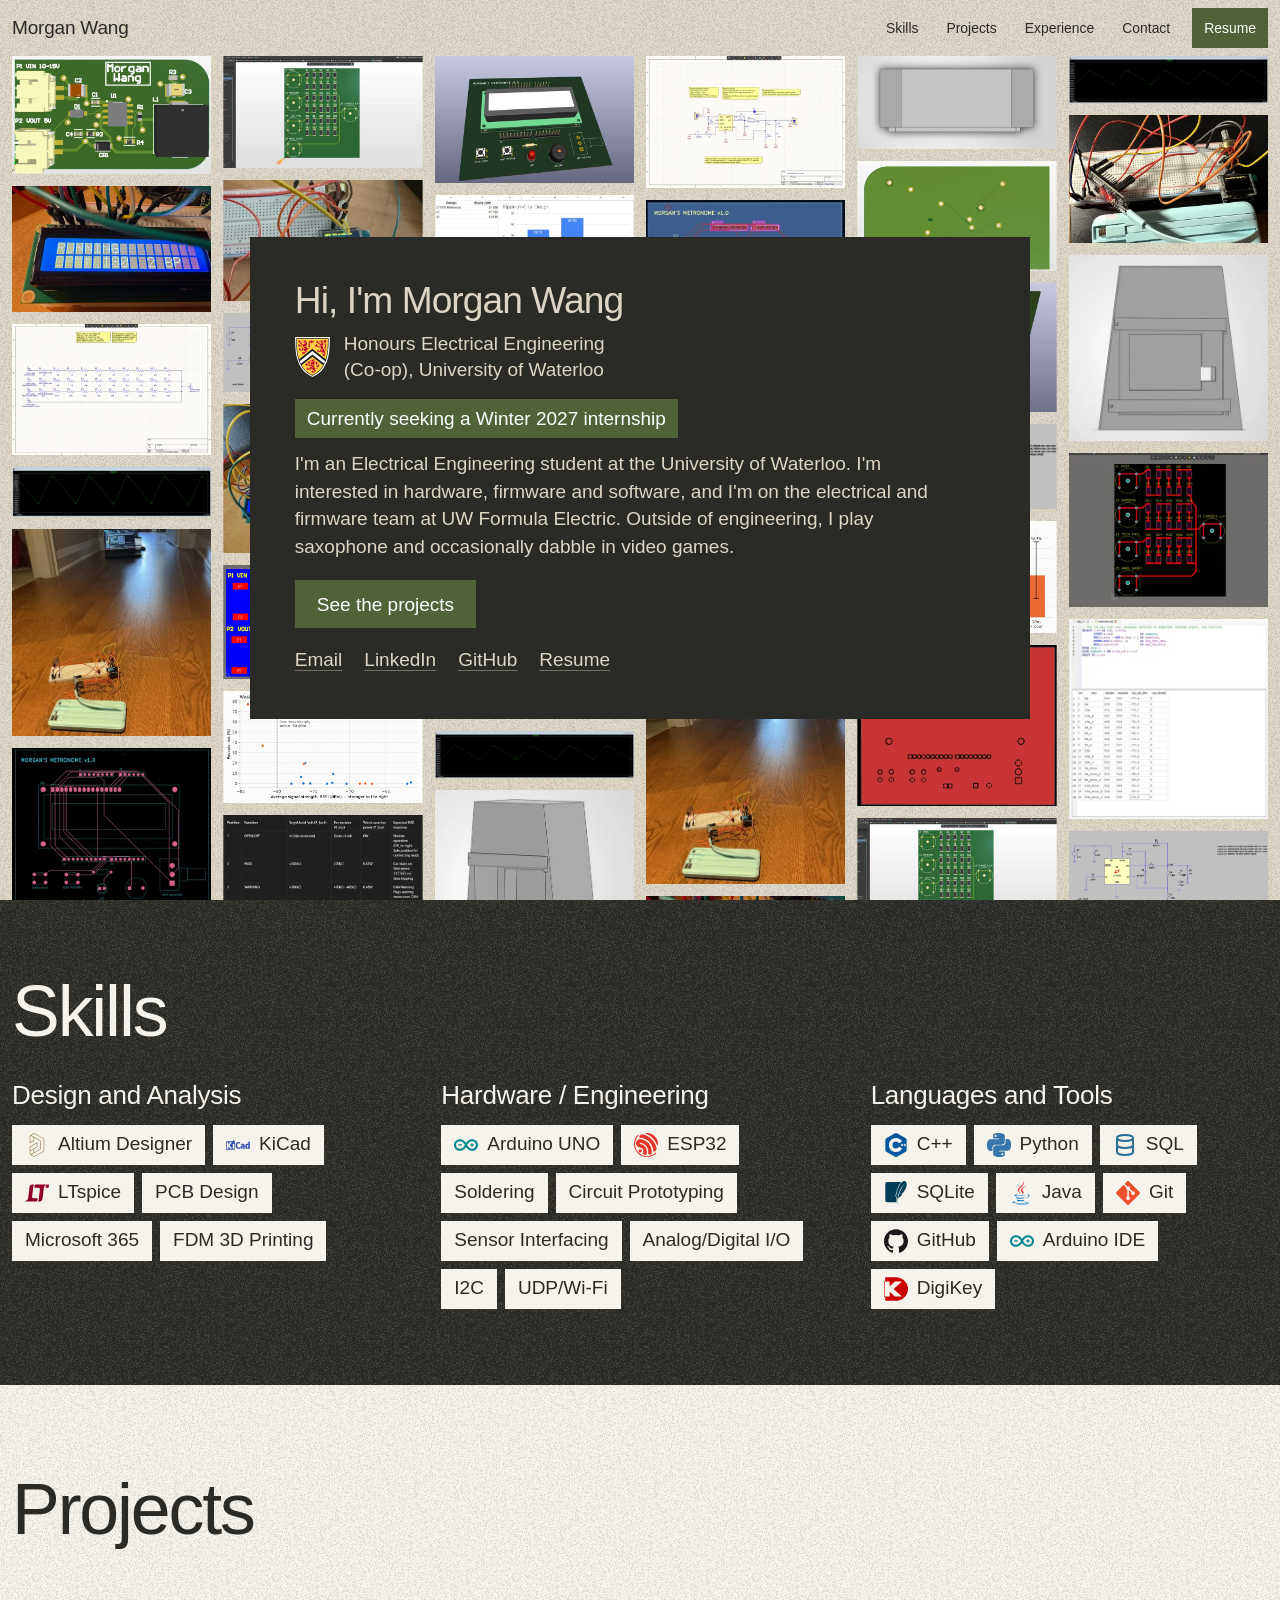
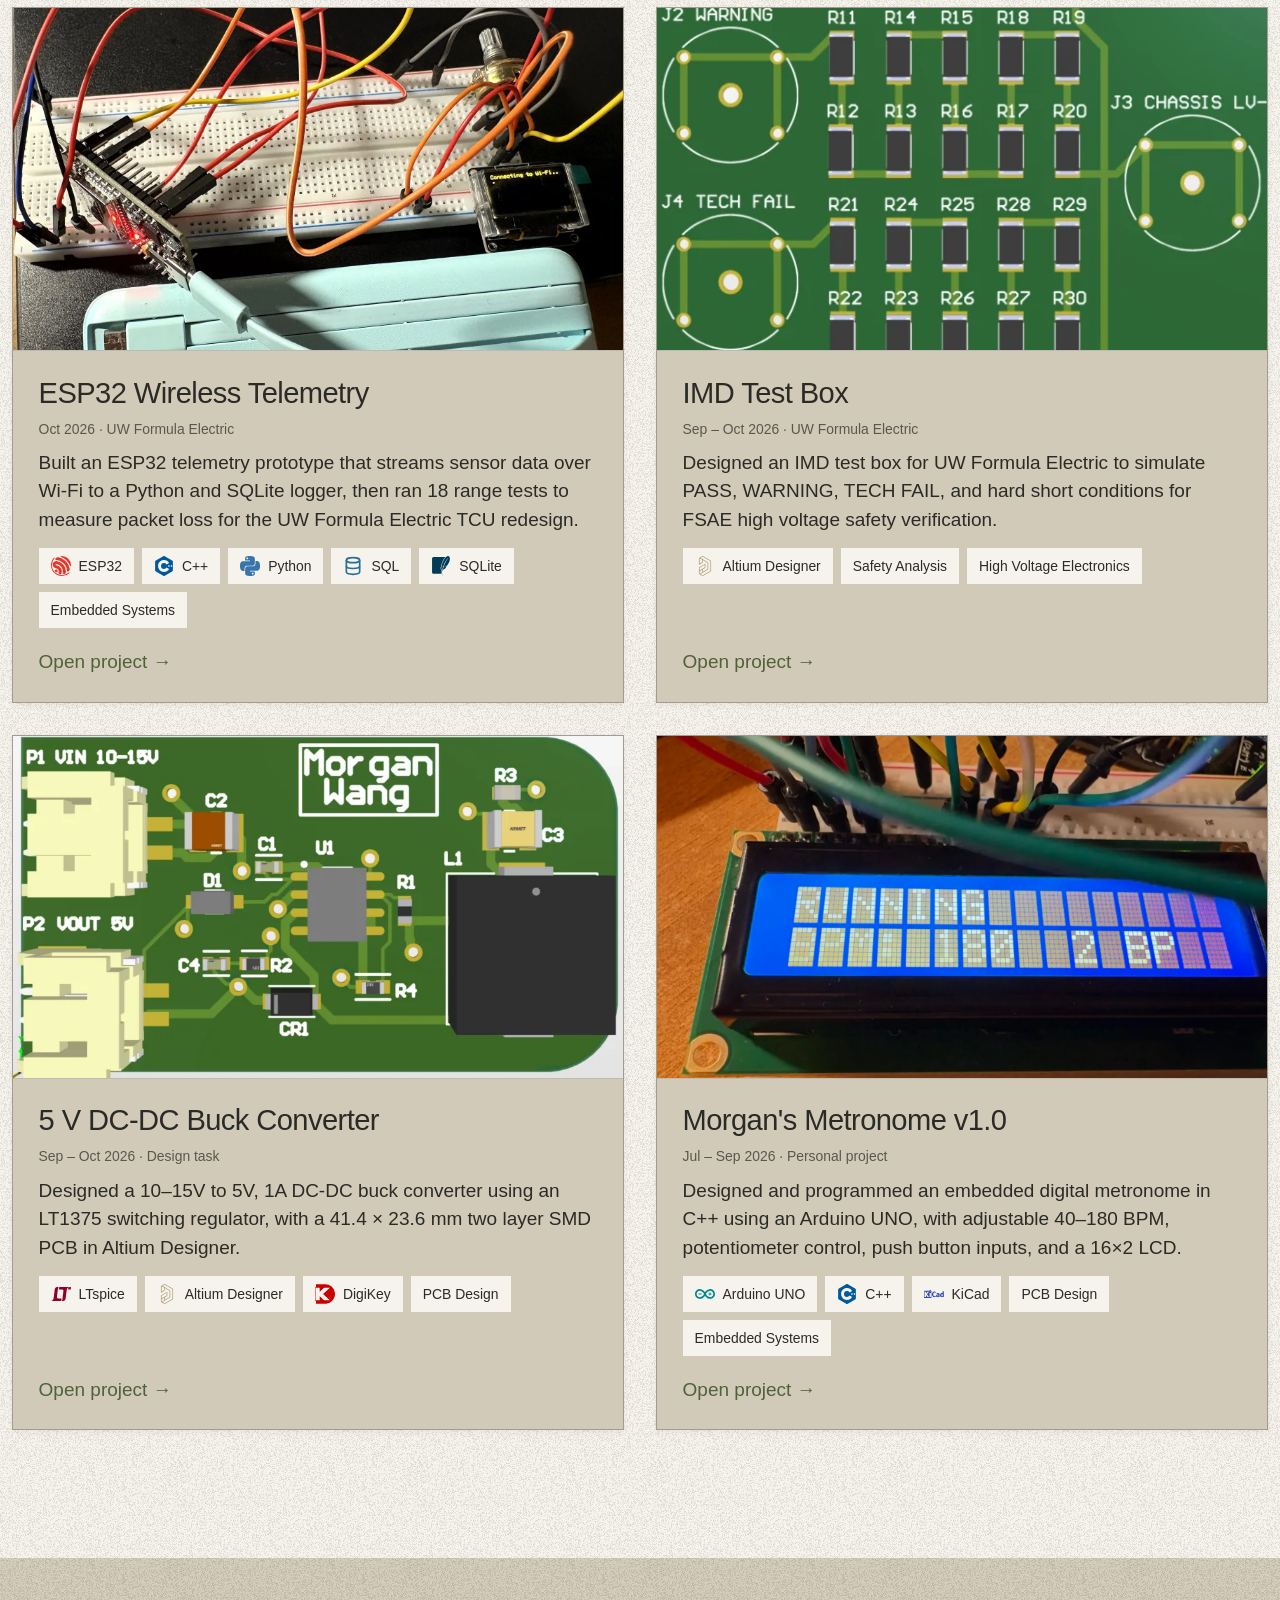
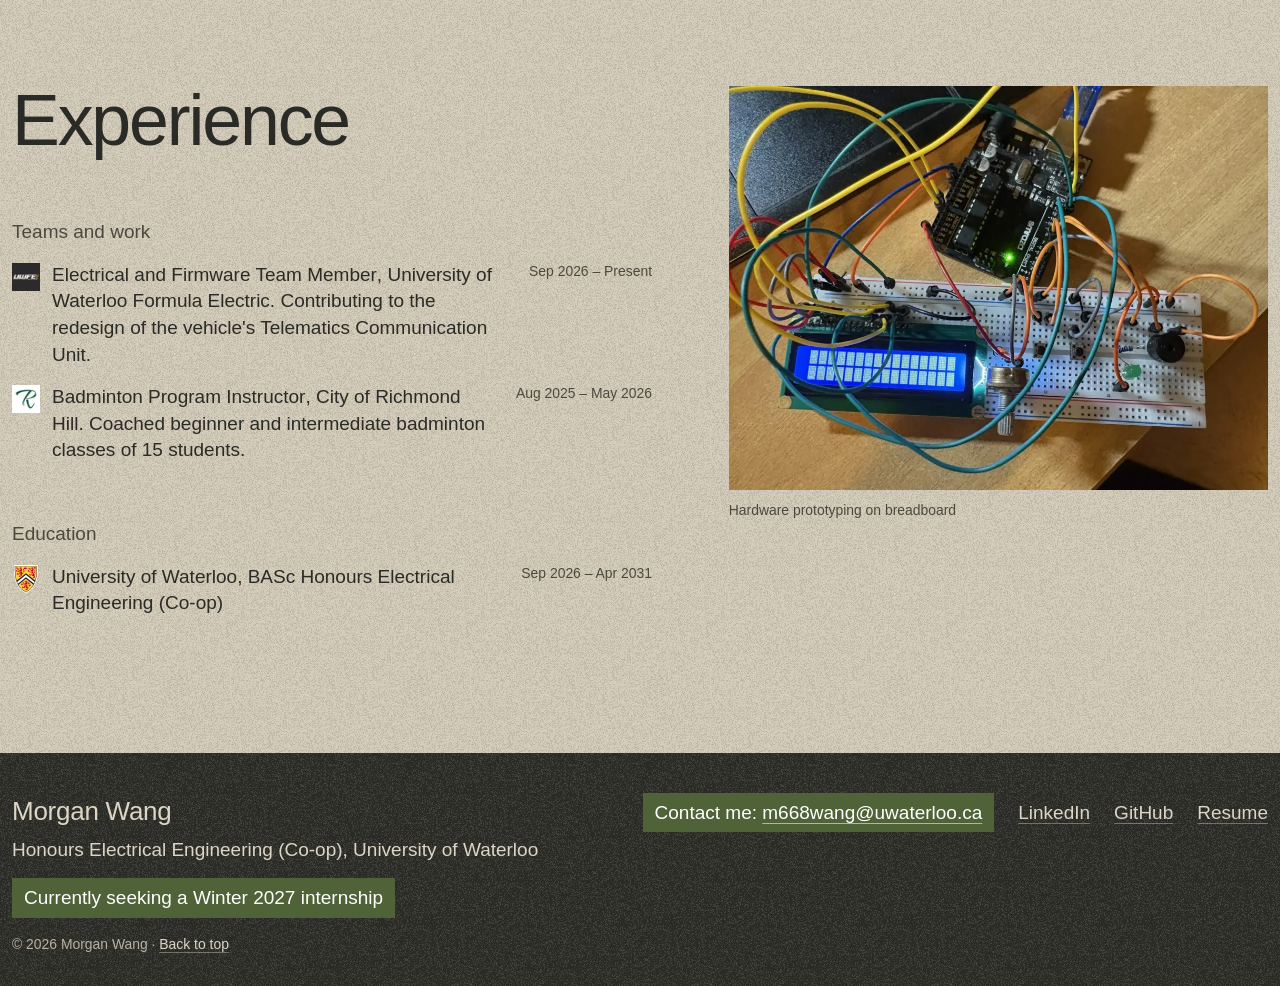
==== commit 9ea64504: "Currently seeking a Winter 2027 internship" ====
--- a/index.html
+++ b/index.html
@@ -33,7 +33,7 @@
   <div class="panel">
     <h1 class="wordmark">Hi, I'm Morgan Wang</h1>
     <p class="panel-line"><img class="uw-crest" src="images/logos/uwaterloo.svg" width="35" height="40" alt="University of Waterloo"><span>Honours Electrical Engineering (Co&#8209;op), University of Waterloo</span></p>
-    <p class="seeking">Seeking a Winter 2027 internship</p>
+    <p class="seeking">Currently seeking a Winter 2027 internship</p>
     <p class="panel-about">I'm an Electrical Engineering student at the University of Waterloo. I'm interested in hardware, firmware and software, and I'm on the electrical and firmware team at UW Formula Electric. Outside of engineering, I play saxophone and occasionally dabble in video games.</p>
     <a class="button" href="#projects">See the projects</a>
     <nav class="panel-links" aria-label="Links">
@@ -105,7 +105,7 @@
   <div class="f-who">
     <p class="f-name">Morgan Wang</p>
     <p class="f-info">Honours Electrical Engineering (Co-op), University of Waterloo</p>
-    <p class="seeking">Seeking a Winter 2027 internship</p>
+    <p class="seeking">Currently seeking a Winter 2027 internship</p>
   </div>
   <nav class="f-links" aria-label="Links">
     <span class="f-contact">Contact me: <a class="link" href="mailto:m668wang@uwaterloo.ca">m668wang@uwaterloo.ca</a></span>
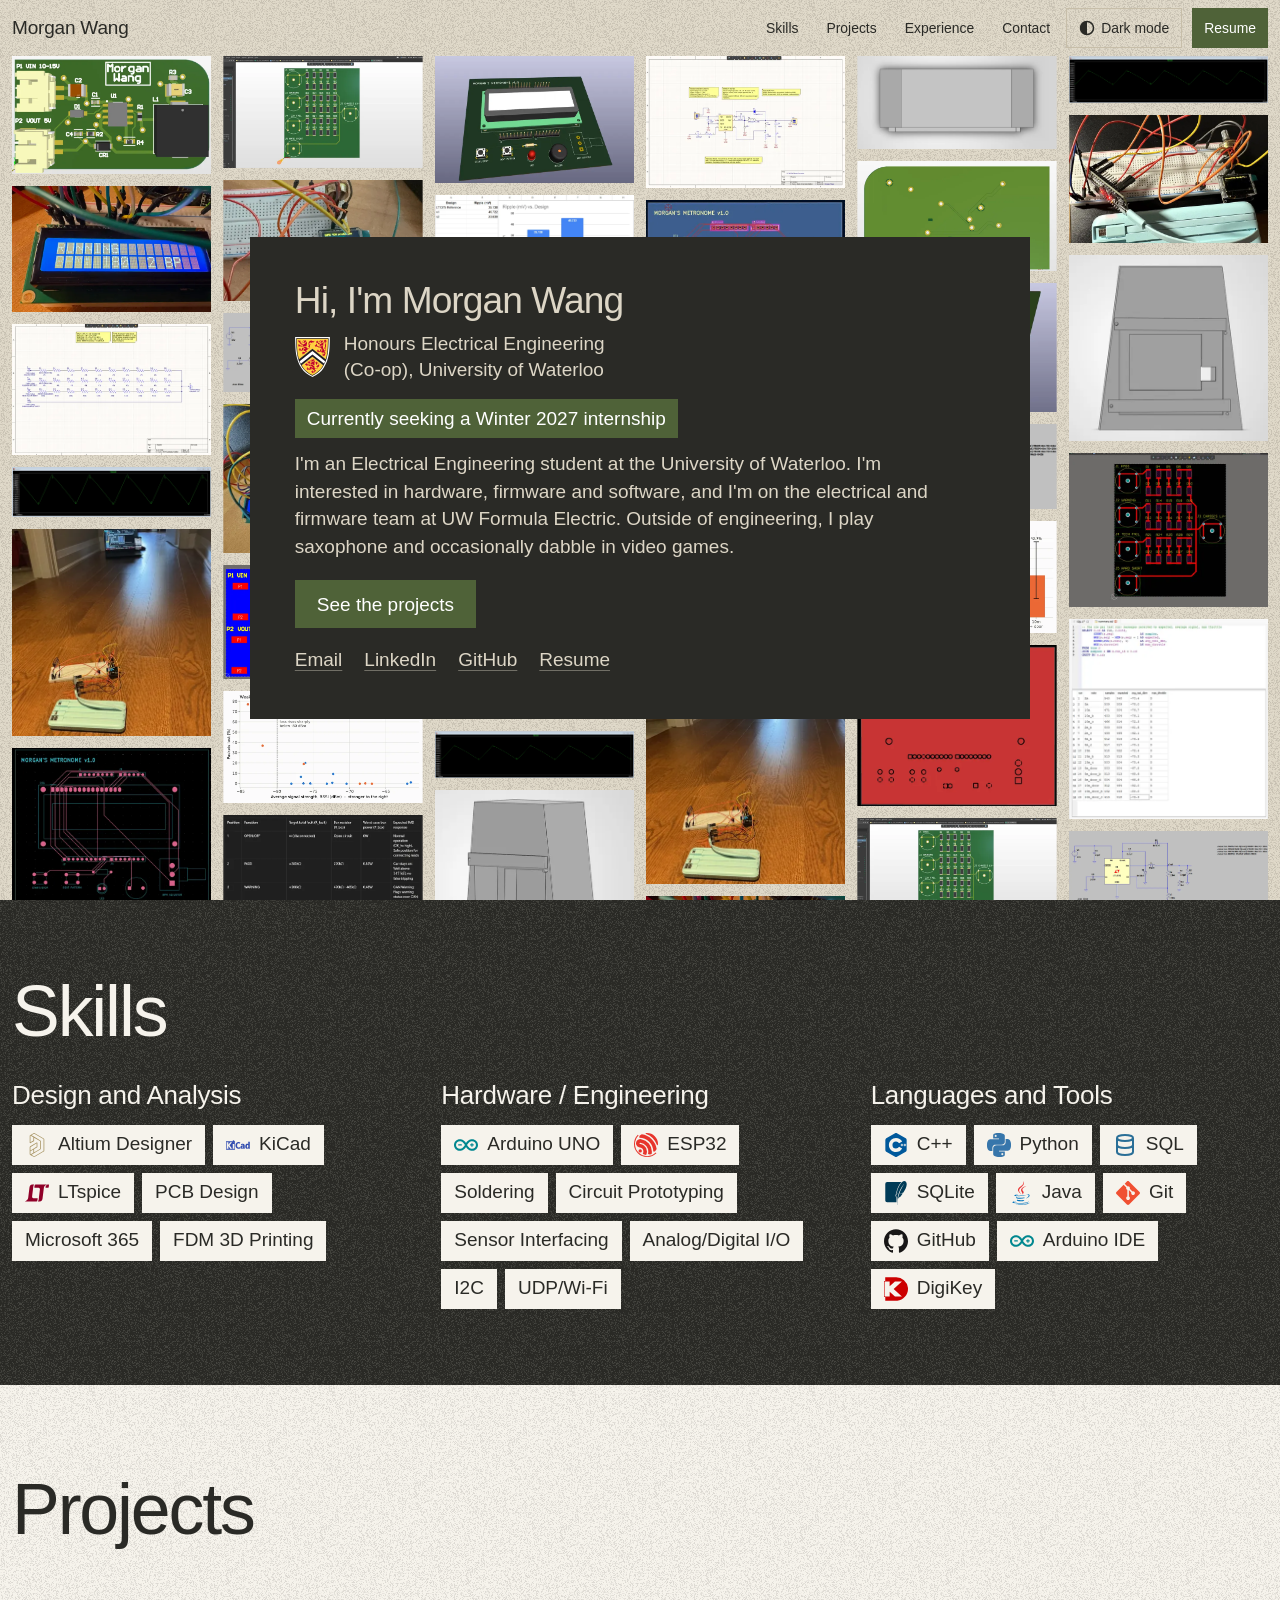
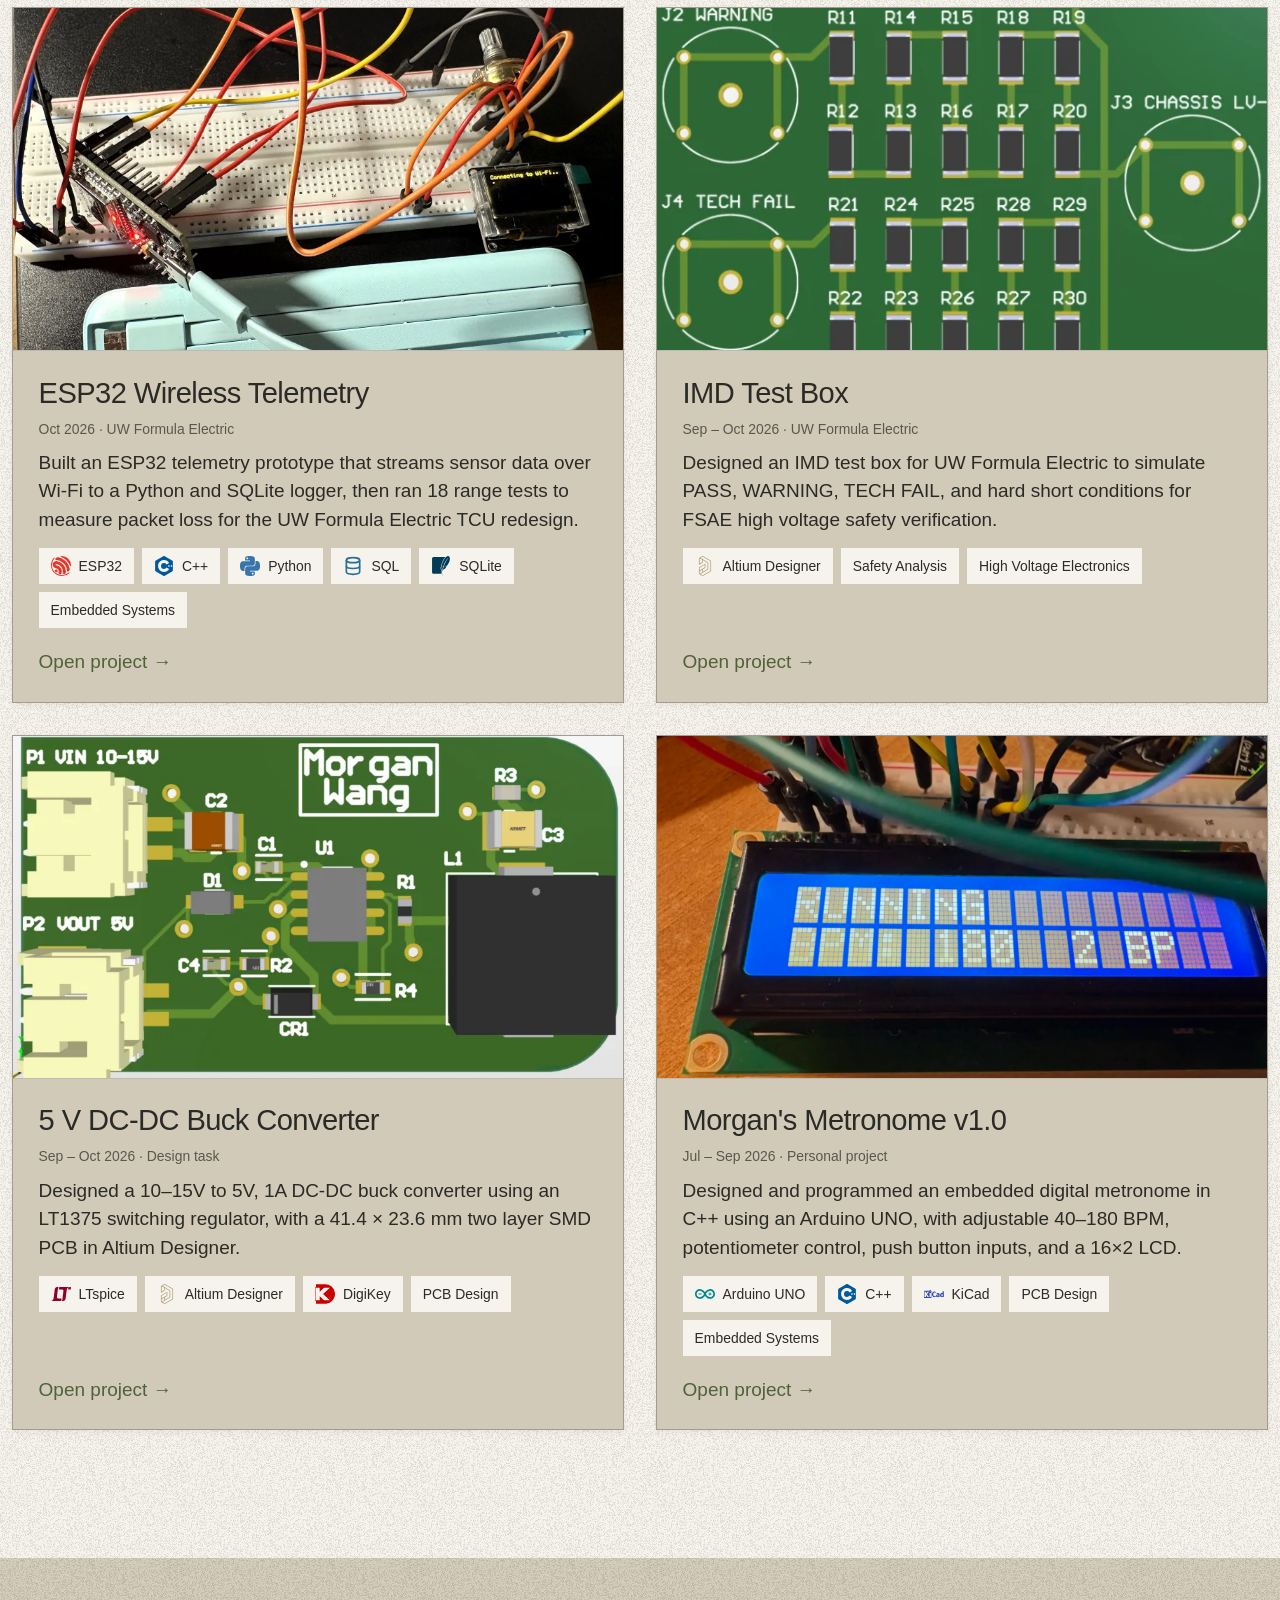
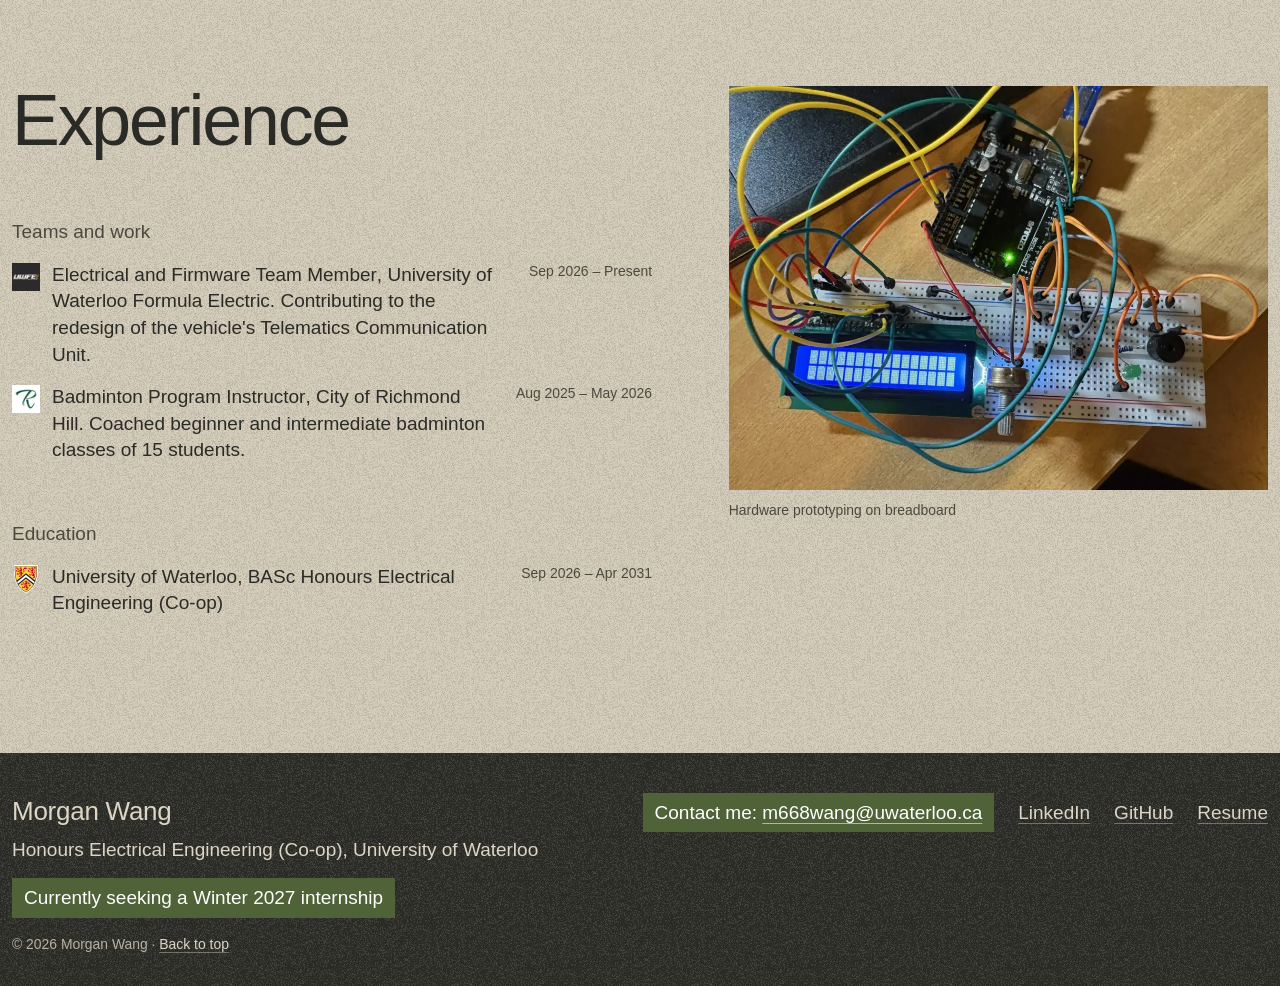
==== commit 73d4ffec: "Add dark mode with a light/dark switch" ====
--- a/index.html
+++ b/index.html
@@ -13,7 +13,16 @@
 <link rel="preconnect" href="https://cdn.fontshare.com" crossorigin>
 <link href="https://api.fontshare.com/v2/css?f[]=clash-grotesk@400,500&display=swap" rel="stylesheet">
 <link rel="stylesheet" href="style.css">
-<script>document.documentElement.classList.add('js')</script>
+<script>
+document.documentElement.classList.add('js');
+// Light or dark: the visitor's last choice, otherwise their system setting
+(function () {
+  var t = null;
+  try { t = localStorage.getItem('theme'); } catch (e) {}
+  if (t !== 'light' && t !== 'dark') t = matchMedia('(prefers-color-scheme: dark)').matches ? 'dark' : 'light';
+  document.documentElement.dataset.theme = t;
+})();
+</script>
 </head>
 <body>
 
@@ -25,6 +34,7 @@
     <li><a href="#projects">Projects</a></li>
     <li><a href="#experience">Experience</a></li>
     <li><a href="#contact">Contact</a></li>
+    <li><button class="theme-toggle" type="button" aria-pressed="false"><svg viewBox="0 0 16 16" aria-hidden="true"><path d="M8 1.5a6.5 6.5 0 1 0 0 13z" fill="currentColor"/><circle cx="8" cy="8" r="6.5" fill="none" stroke="currentColor" stroke-width="1.5"/></svg><span>Dark mode</span></button></li>
     <li><a class="topbar-cta" href="morgan-wang-resume.pdf">Resume</a></li>
   </ul>
 </nav>
--- a/style.css
+++ b/style.css
@@ -12,6 +12,12 @@
   --field-1: #3f5a2a;
   --field-1-ink: #ffffff;
   --paper: #f6f3ec;
+  --dark: #2a2a26;
+  --on-dark: #ddd6c6;
+  --on-dark-strong: #f6f3ec;
+  --chip-bg: #f6f3ec;
+  --chip-ink: #2a2a26;
+  --accent-text: #4f6238;
 
   --step-small: clamp(0.8125rem, 0.79rem + 0.1vw, 0.875rem);
   --step-body: clamp(1.0625rem, 1rem + 0.25vw, 1.1875rem);
@@ -100,7 +106,7 @@
 .strip {
   position: absolute; left: 0; right: 0; bottom: 0;
   padding: 8px 10px;
-  background: var(--ink); color: var(--bg);
+  background: var(--dark); color: var(--on-dark);
   font-size: var(--step-small); line-height: 1.3;
   visibility: hidden; opacity: 0; transform: translateY(100%);
   transition: opacity 200ms ease, transform 300ms var(--ease-out), visibility 0s linear 300ms;
@@ -128,7 +134,7 @@
   left: calc(var(--m) + 2 * (var(--colw) + var(--gap)));
   width: calc(2 * var(--colw) + var(--gap));
   min-height: var(--panel-h);
-  background: var(--ink); color: var(--bg);
+  background: var(--dark); color: var(--on-dark);
   padding: 28px;
   display: flex; flex-direction: column; align-items: flex-start;
 }
@@ -136,7 +142,7 @@
 .panel-line { margin-top: 18px; font-size: var(--step-body); line-height: 1.35; max-width: 32ch; }
 .panel .button { margin-top: 28px; }
 .panel-links { margin-top: auto; padding-top: 28px; display: flex; flex-wrap: wrap; gap: 8px 22px; font-size: var(--step-body); }
-.panel-links a { color: var(--bg); text-decoration-color: rgba(221, 214, 198, 0.4); }
+.panel-links a { color: var(--on-dark); text-decoration-color: rgba(221, 214, 198, 0.4); }
 
 /* ---------- Sections ---------- */
 .section { padding: var(--section-pad) var(--m); }
@@ -231,7 +237,7 @@
 .t-mail { grid-column: 10 / 13; justify-content: flex-end; }
 .t-mid { font-size: var(--step-lead); overflow-wrap: anywhere; }
 .t-word {
-  grid-column: 1 / 9; min-height: 320px; background: var(--ink); color: var(--bg);
+  grid-column: 1 / 9; min-height: 320px; background: var(--dark); color: var(--on-dark);
   align-items: center; justify-content: center; overflow: hidden;
 }
 .mega { font-size: var(--step-mega); font-weight: 500; letter-spacing: -0.04em; line-height: 0.9; white-space: nowrap; }
@@ -445,7 +451,7 @@
 .d-cols li { margin-bottom: 8px; break-inside: avoid; }
 .d-code {
   margin: 20px 0 0; padding: 20px; overflow-x: auto;
-  background: var(--ink); color: var(--paper);
+  background: var(--dark); color: var(--on-dark-strong);
   font-size: var(--step-small); line-height: 1.55;
 }
 .d-code code { background: none; padding: 0; font-size: inherit; }
@@ -463,7 +469,7 @@
 .viewer-buttons { display: flex; gap: 8px; }
 .viewer-btn {
   min-height: 44px; padding: 0 18px; border: 0; cursor: pointer;
-  background: var(--ink); color: var(--bg); font-size: var(--step-small); font-weight: 500;
+  background: var(--dark); color: var(--on-dark); font-size: var(--step-small); font-weight: 500;
   transition: background-color var(--t-hover) ease, transform var(--t-press) var(--ease-out);
 }
 .viewer-btn:active { transform: scale(0.96); }
@@ -480,7 +486,7 @@
 .chip {
   display: inline-flex; align-items: center; gap: 8px;
   min-height: 36px; padding: 6px 12px;
-  background: var(--paper); color: var(--ink);
+  background: var(--chip-bg); color: var(--chip-ink);
   font-size: var(--step-small); font-weight: 500; line-height: 1.2;
   transition: transform var(--t-press) var(--ease-out), background-color var(--t-hover) ease;
 }
@@ -497,11 +503,11 @@
 /* Plain footer */
 .footer {
   display: grid; grid-template-columns: auto 1fr; gap: 16px 48px; align-items: baseline;
-  padding: 40px var(--m) 32px; background: var(--ink); color: var(--bg);
+  padding: 40px var(--m) 32px; background: var(--dark); color: var(--on-dark);
 }
 .f-name { font-size: var(--step-lead); font-weight: 500; letter-spacing: -0.01em; }
 .f-links { display: flex; flex-wrap: wrap; gap: 8px 24px; justify-self: end; font-size: var(--step-body); }
-.f-links a, .f-legal a { color: var(--bg); text-decoration-color: rgba(221, 214, 198, 0.4); }
+.f-links a, .f-legal a { color: var(--on-dark); text-decoration-color: rgba(221, 214, 198, 0.4); }
 .f-legal { grid-column: 1 / -1; font-size: var(--step-small); color: #b9b2a2; }
 .contact { padding-top: var(--section-pad); }
 .contact-help a { color: var(--field-1-ink); text-decoration: underline; text-decoration-color: rgba(255, 255, 255, 0.5); }
@@ -573,7 +579,7 @@
   .hero { margin-top: 56px; height: auto; }
   .topbar-menu {
     display: inline-flex; align-items: center; min-height: 40px; padding: 0 14px;
-    border: 0; background: var(--ink); color: var(--bg); font-weight: 500; font-size: var(--step-small); cursor: pointer;
+    border: 0; background: var(--dark); color: var(--on-dark); font-weight: 500; font-size: var(--step-small); cursor: pointer;
   }
   .topbar-links {
     display: none; position: absolute; top: 56px; left: 0; right: 0;
@@ -643,7 +649,7 @@
 .stat-l { font-size: var(--step-small); line-height: 1.35; color: rgba(255, 255, 255, 0.85); }
 .wh-grid { margin-top: 8px; gap: 8px; }
 .wh { background: var(--surface); padding: 24px; display: grid; gap: 10px; align-content: start; }
-.wh-label { font-size: var(--step-lead); font-weight: 500; letter-spacing: -0.01em; color: var(--accent); }
+.wh-label { font-size: var(--step-lead); font-weight: 500; letter-spacing: -0.01em; color: var(--accent-text); }
 .wh-text { font-size: var(--step-body); line-height: 1.55; max-width: 60ch; }
 .wh-text .num { font-weight: 500; color: var(--ink); background: var(--paper); padding: 0 4px; white-space: nowrap; }
 @media (max-width: 900px) { .stats { grid-template-columns: repeat(2, minmax(0, 1fr)); } .stats-3 li:last-child { grid-column: 1 / -1; } }
@@ -660,7 +666,7 @@
   width: calc(3 * var(--colw) + 2 * var(--gap));
   min-height: 0;
 }
-.panel-about { margin-top: 16px; font-size: var(--step-body); line-height: 1.5; max-width: 60ch; color: var(--bg); }
+.panel-about { margin-top: 16px; font-size: var(--step-body); line-height: 1.5; max-width: 60ch; color: var(--on-dark); }
 .panel-about + .panel-about { margin-top: 10px; }
 @media (max-width: 900px) {
   .panel { left: var(--m); width: calc(100vw - 2 * var(--m)); }
@@ -729,7 +735,7 @@
 .pcard-meta { font-size: var(--step-small); color: var(--muted); }
 .pcard-desc { font-size: var(--step-body); line-height: 1.5; max-width: 60ch; }
 .pcard-chips { margin-top: 4px; }
-.pcard-open { margin-top: auto; padding-top: 10px; font-weight: 500; color: var(--accent); }
+.pcard-open { margin-top: auto; padding-top: 10px; font-weight: 500; color: var(--accent-text); }
 .pcard:focus-visible { outline: 3px solid var(--accent); outline-offset: 3px; }
 @media (hover: hover) and (pointer: fine) {
   .pcard:hover { transform: translateY(-3px); border-color: var(--accent); box-shadow: 0 10px 28px rgba(30, 28, 22, 0.14); }
@@ -754,8 +760,8 @@
 .skills-sec + .work { padding-top: clamp(64px, 7vw, 104px); }
 
 /* Each section gets its own colour band */
-.skills-sec { background-color: var(--ink); color: var(--bg); padding-bottom: clamp(56px, 6vw, 88px); }
-.skills-sec .section-title, .skills-sec dt { color: var(--paper); }
+.skills-sec { background-color: var(--dark); color: var(--on-dark); padding-bottom: clamp(56px, 6vw, 88px); }
+.skills-sec .section-title, .skills-sec dt { color: var(--on-dark-strong); }
 .work { background-color: var(--paper); }
 .skills-sec, .work { background-image: url("images/grain.png"); background-size: 240px 240px; }
 .f-contact { font-weight: 500; background: var(--accent); color: var(--accent-ink); padding: 6px 12px; }
@@ -780,7 +786,7 @@
   font-size: 0.9375rem; font-weight: 500; color: var(--muted); text-decoration: none;
 }
 .d-toc a:hover { color: var(--ink); }
-.d-toc a.is-current { color: var(--accent); border-left-color: var(--accent); }
+.d-toc a.is-current { color: var(--accent-text); border-left-color: var(--accent-text); }
 @media (max-width: 1023px) {
   .d-layout { grid-template-columns: minmax(0, 1fr); }
   .d-toc {
@@ -800,3 +806,34 @@
 p code, li code { overflow-wrap: anywhere; }
 .d-toc::before { content: "On this page"; display: block; margin-bottom: 10px; font-size: var(--step-small); text-transform: uppercase; letter-spacing: 0.08em; color: var(--muted); }
 @media (max-width: 1023px) { .d-toc::before { display: none; } }
+
+/* Dark theme: same layout, darker sand. Chips stay light so the logos read. */
+:root[data-theme="dark"] {
+  color-scheme: dark;
+  --bg: #1c1c19;
+  --surface: #26261f;
+  --surface-2: #3a3a32;
+  --ink: #e6e1d3;
+  --muted: #a9a393;
+  --paper: #23231e;
+  --dark: #121210;
+  --on-dark: #d9d3c4;
+  --on-dark-strong: #f2eee4;
+  --chip-bg: #e9e4d8;
+  --chip-ink: #2a2a26;
+  --accent-text: #a4bf7e;
+}
+:root[data-theme="dark"] .list { --muted: #a9a393; }
+:root[data-theme="dark"] .pcard { border-color: rgba(230, 225, 211, 0.18); }
+:root[data-theme="dark"] .pcard-img { border-bottom-color: rgba(230, 225, 211, 0.18); }
+:root[data-theme="dark"] .chip:hover { background: #fff; }
+:root[data-theme="dark"] .d-gallery img, :root[data-theme="dark"] .d-figure img { background: #d8d2c3; }
+
+/* Light / dark switch in the top bar */
+.theme-toggle {
+  display: inline-flex; align-items: center; gap: 6px; min-height: 40px; padding: 0 12px;
+  border: 1px solid var(--surface-2); background: transparent; color: var(--ink);
+  font: inherit; font-size: var(--step-small); font-weight: 500; cursor: pointer;
+}
+.theme-toggle:hover { background: var(--surface); }
+.theme-toggle svg { width: 16px; height: 16px; }
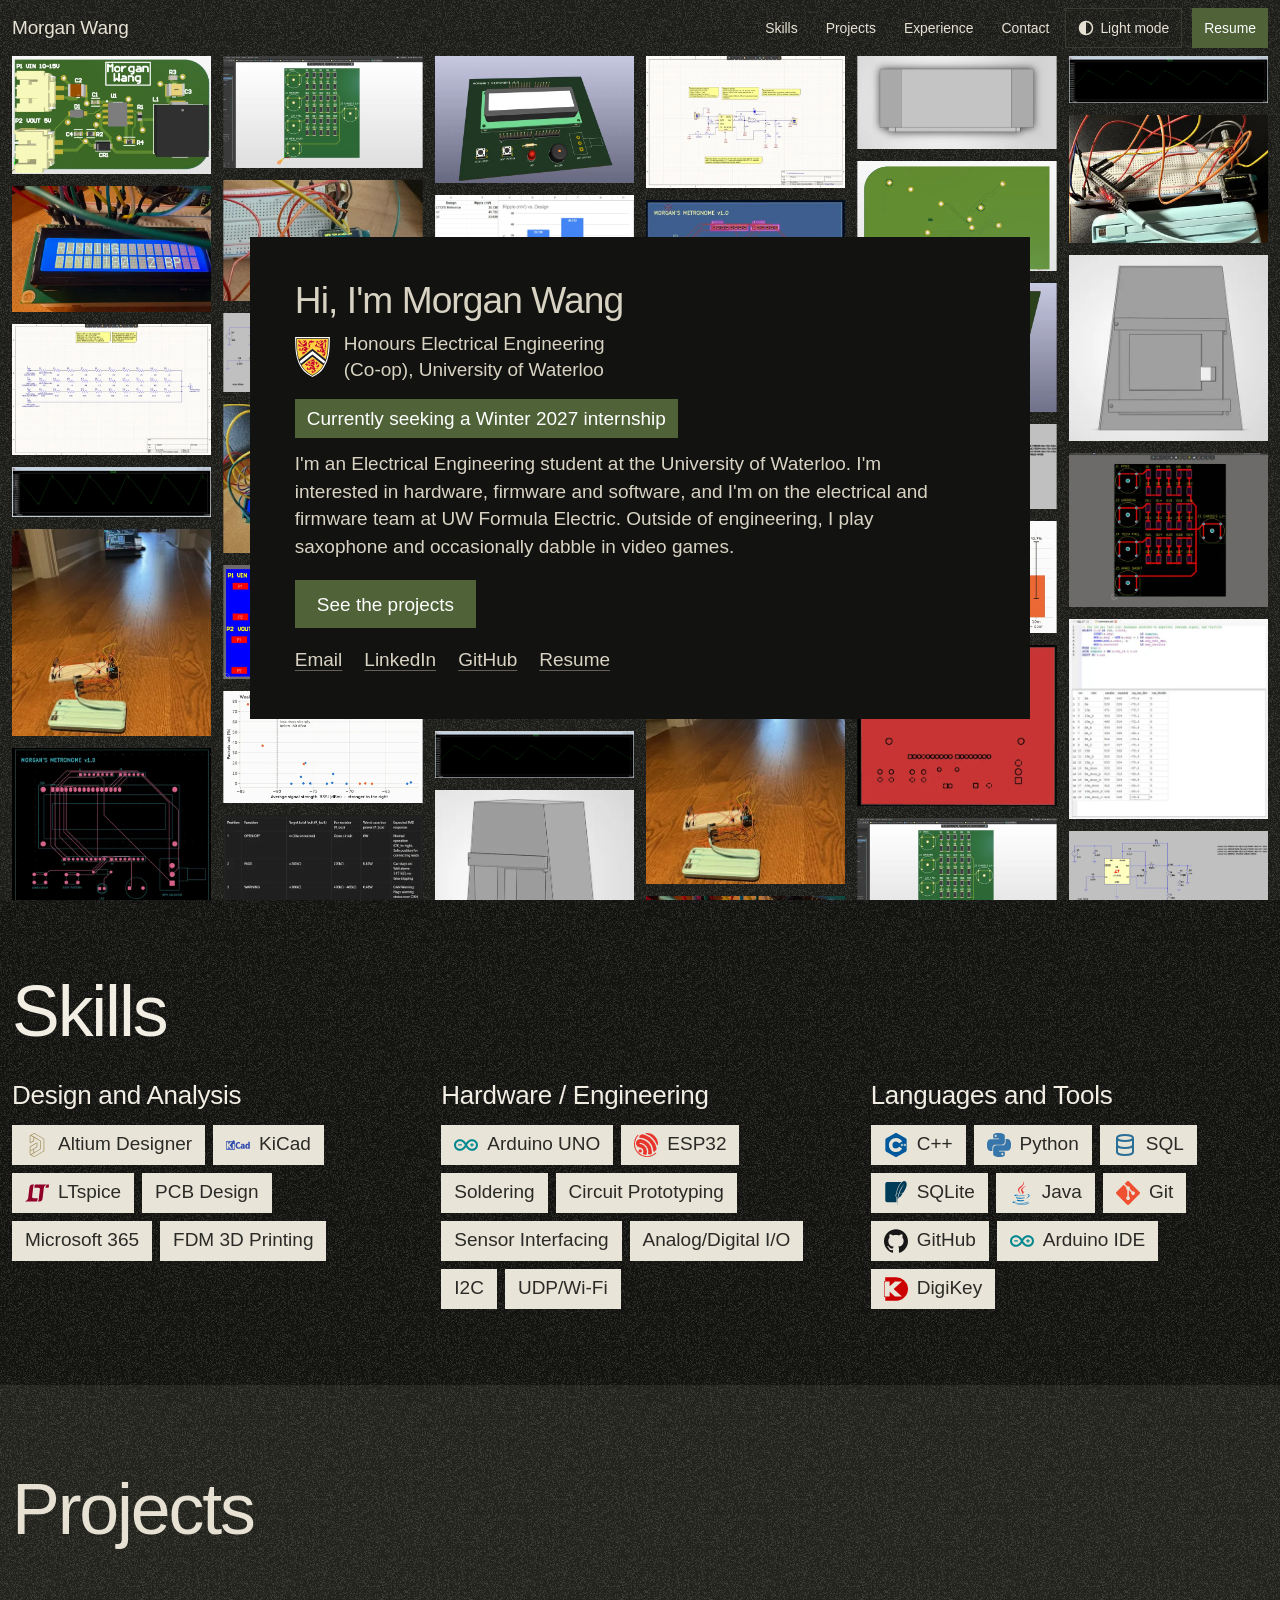
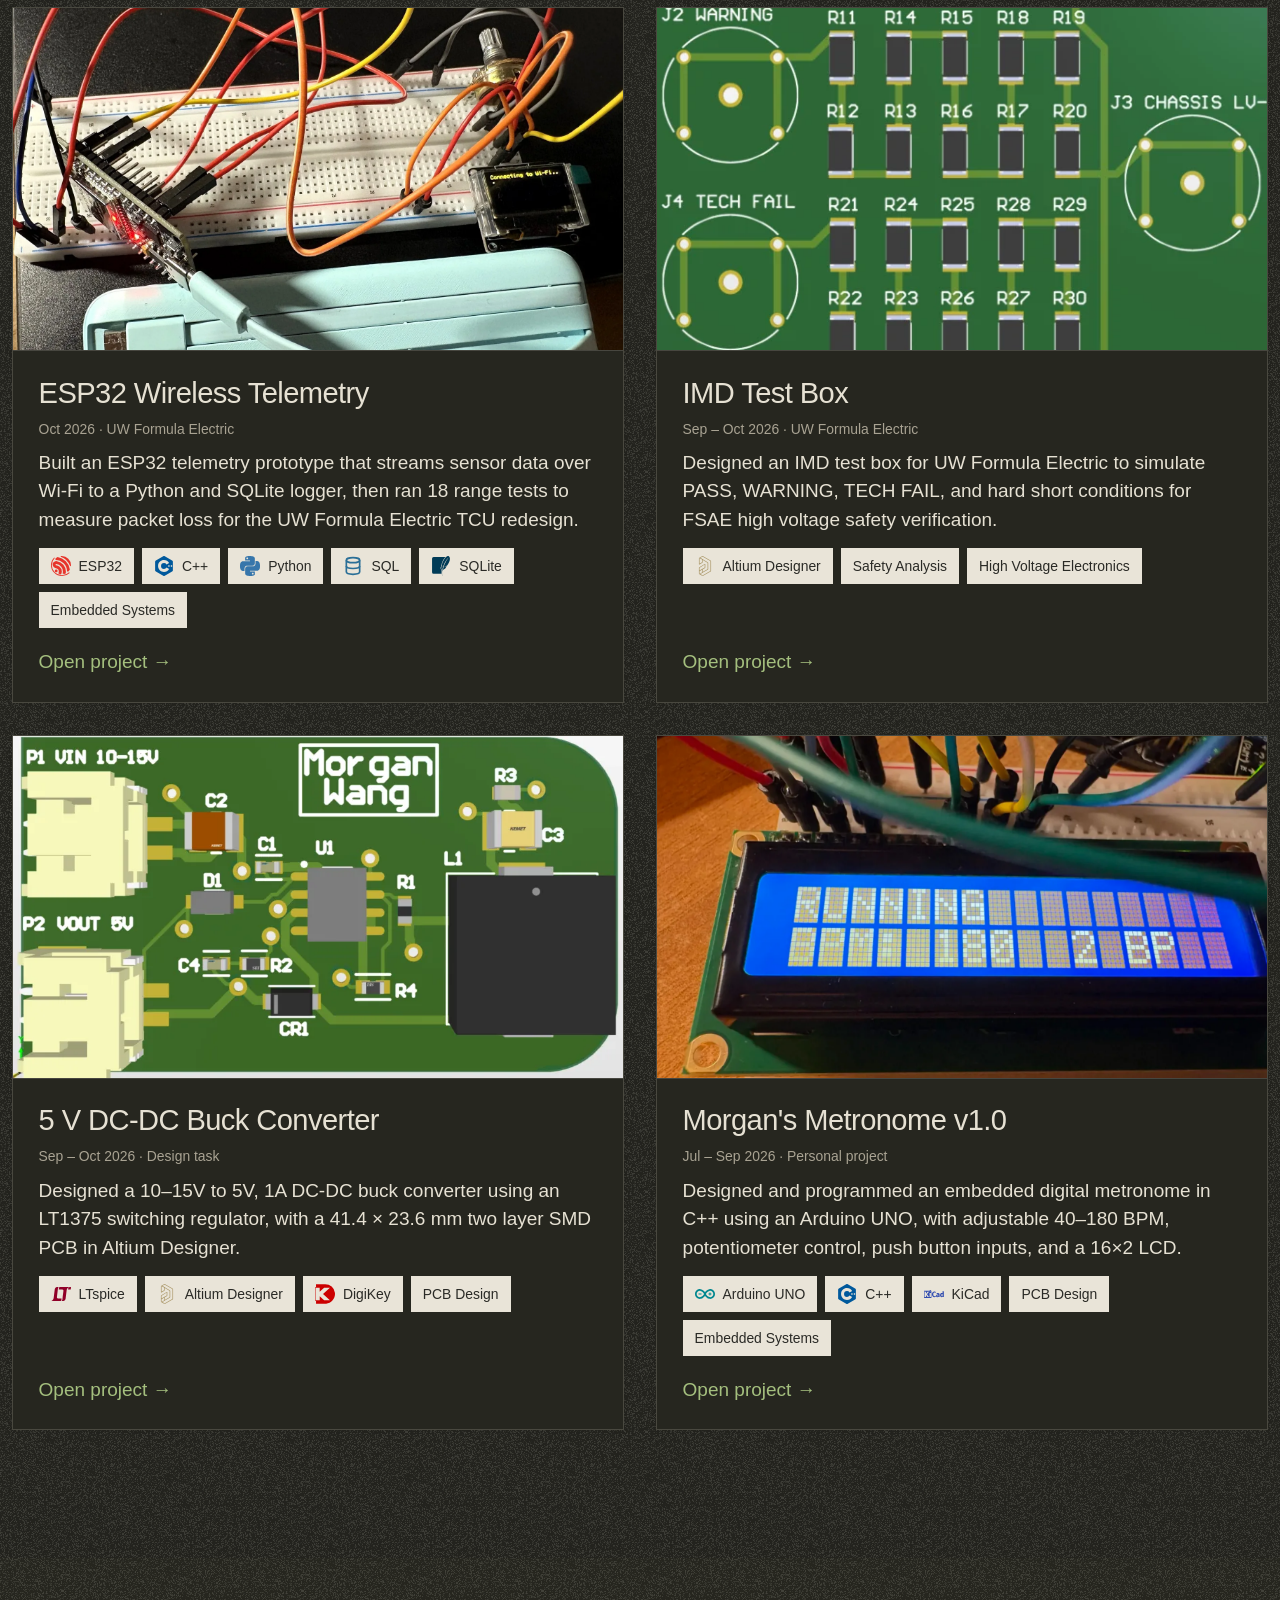
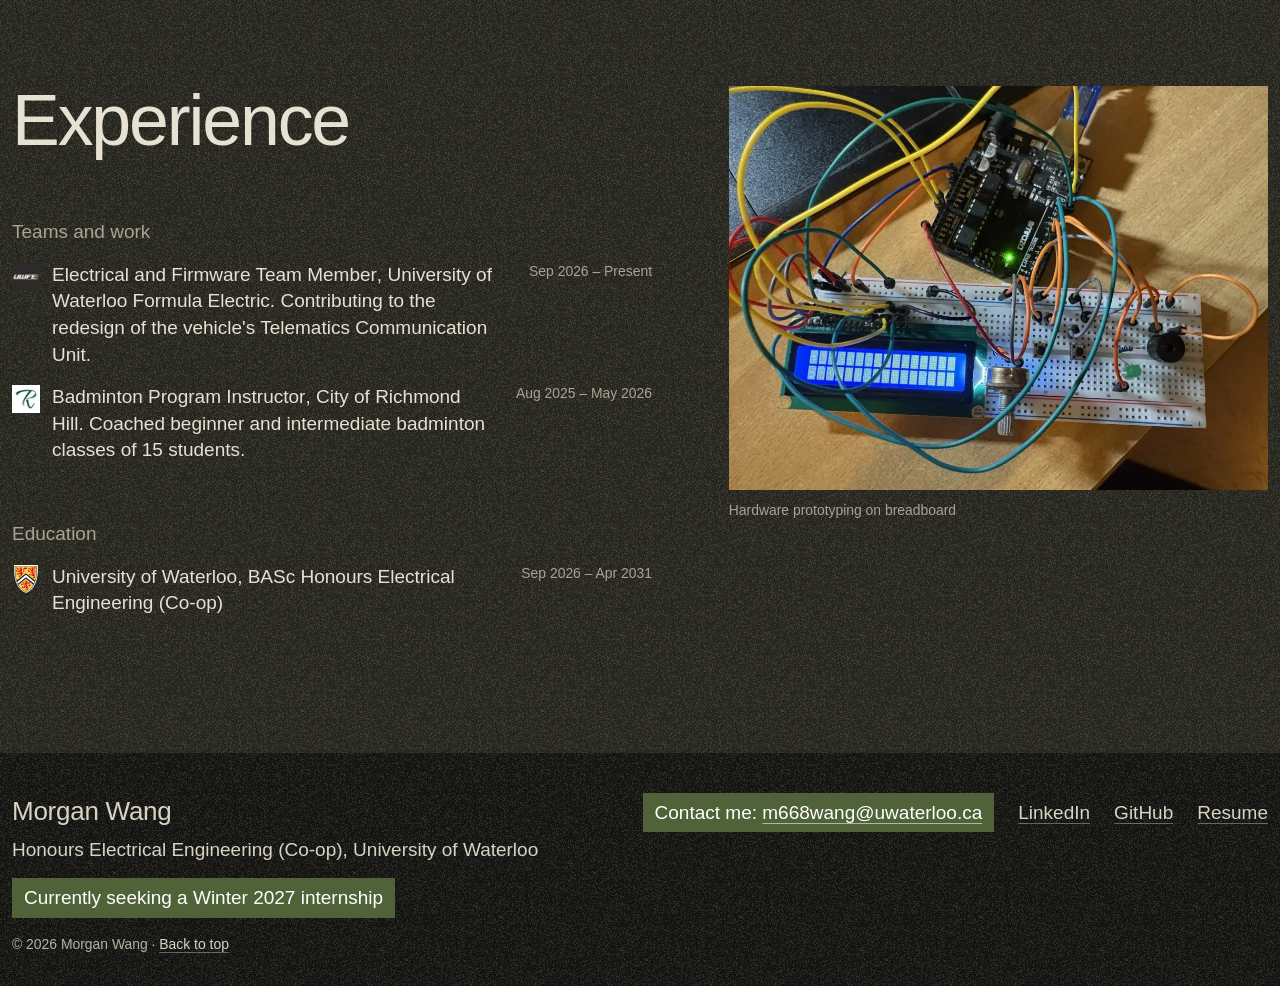
==== commit 7df84a8d: "Default to dark mode" ====
--- a/index.html
+++ b/index.html
@@ -15,11 +15,11 @@
 <link rel="stylesheet" href="style.css">
 <script>
 document.documentElement.classList.add('js');
-// Light or dark: the visitor's last choice, otherwise their system setting
+// Dark unless the visitor has switched to light
 (function () {
   var t = null;
   try { t = localStorage.getItem('theme'); } catch (e) {}
-  if (t !== 'light' && t !== 'dark') t = matchMedia('(prefers-color-scheme: dark)').matches ? 'dark' : 'light';
+  if (t !== 'light') t = 'dark';
   document.documentElement.dataset.theme = t;
 })();
 </script>
@@ -34,7 +34,7 @@
     <li><a href="#projects">Projects</a></li>
     <li><a href="#experience">Experience</a></li>
     <li><a href="#contact">Contact</a></li>
-    <li><button class="theme-toggle" type="button" aria-pressed="false"><svg viewBox="0 0 16 16" aria-hidden="true"><path d="M8 1.5a6.5 6.5 0 1 0 0 13z" fill="currentColor"/><circle cx="8" cy="8" r="6.5" fill="none" stroke="currentColor" stroke-width="1.5"/></svg><span>Dark mode</span></button></li>
+    <li><button class="theme-toggle" type="button" aria-pressed="true"><svg viewBox="0 0 16 16" aria-hidden="true"><path d="M8 1.5a6.5 6.5 0 1 0 0 13z" fill="currentColor"/><circle cx="8" cy="8" r="6.5" fill="none" stroke="currentColor" stroke-width="1.5"/></svg><span>Light mode</span></button></li>
     <li><a class="topbar-cta" href="morgan-wang-resume.pdf">Resume</a></li>
   </ul>
 </nav>
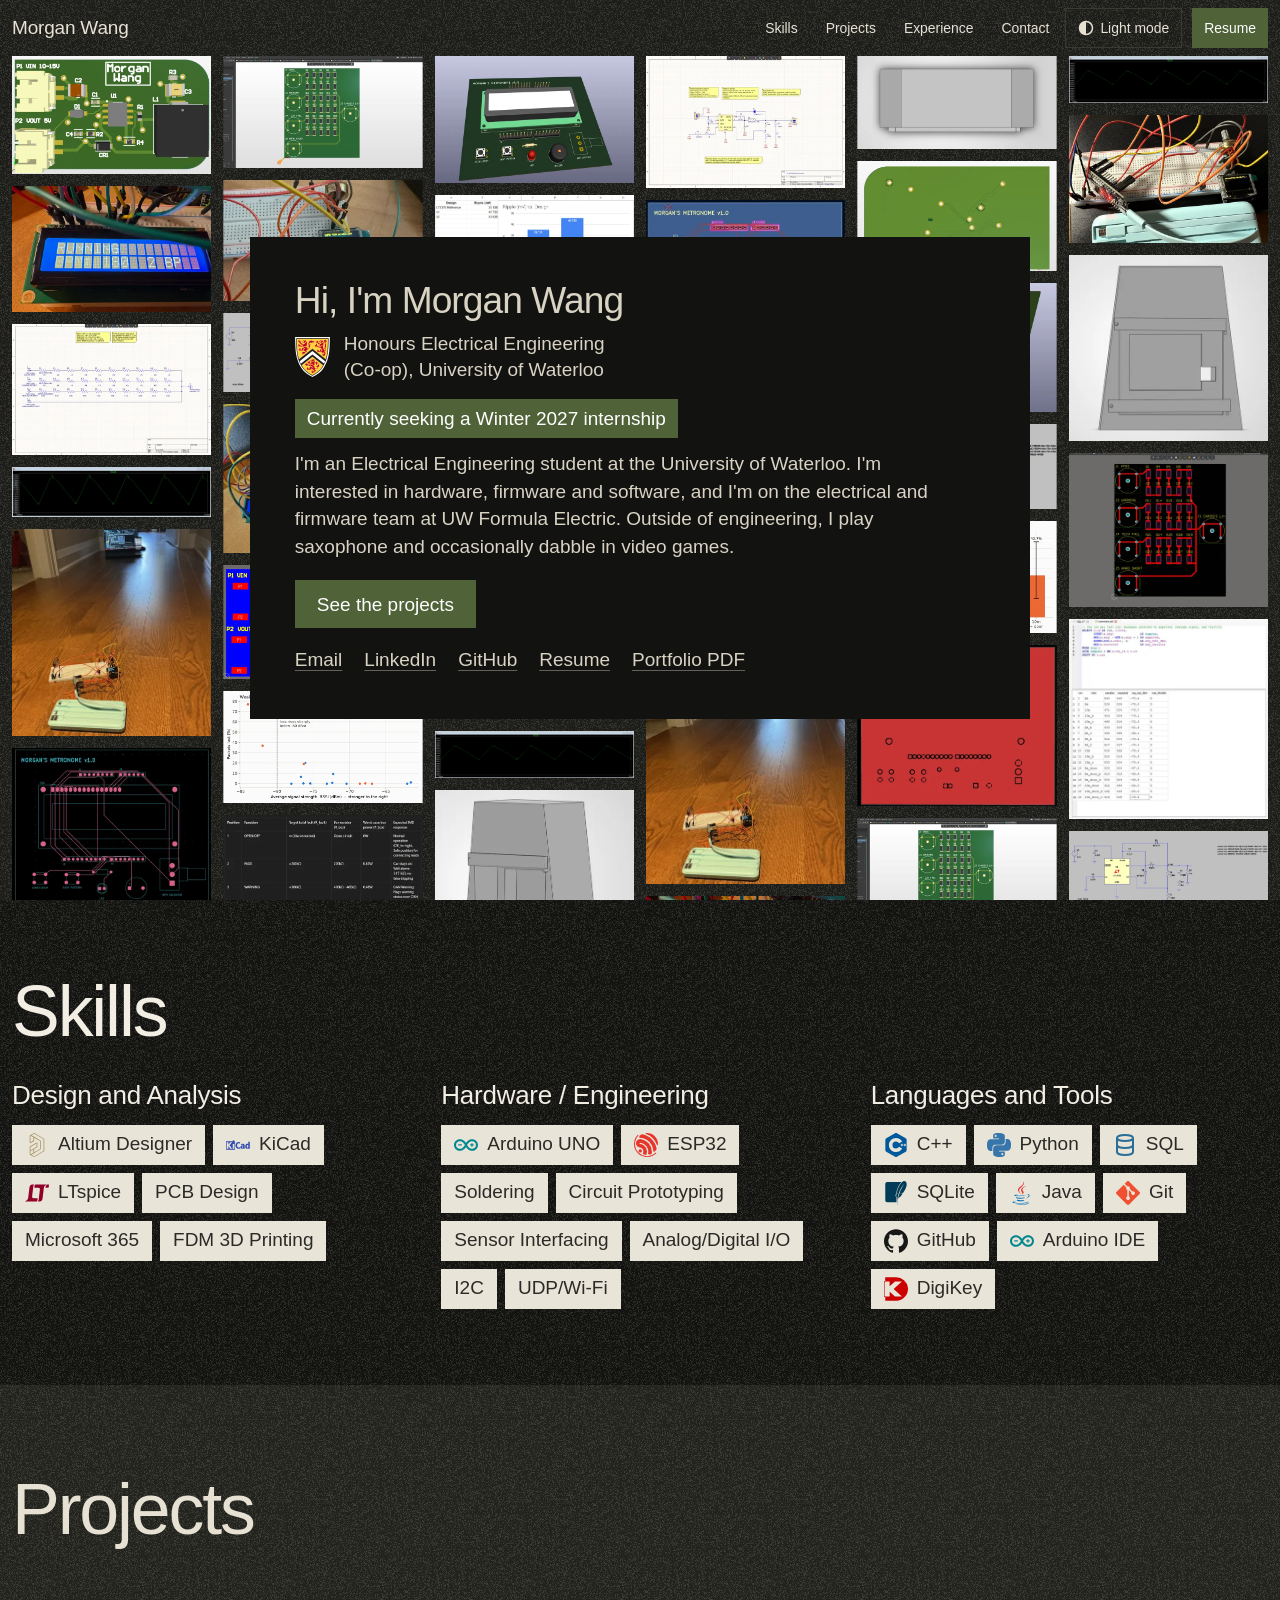
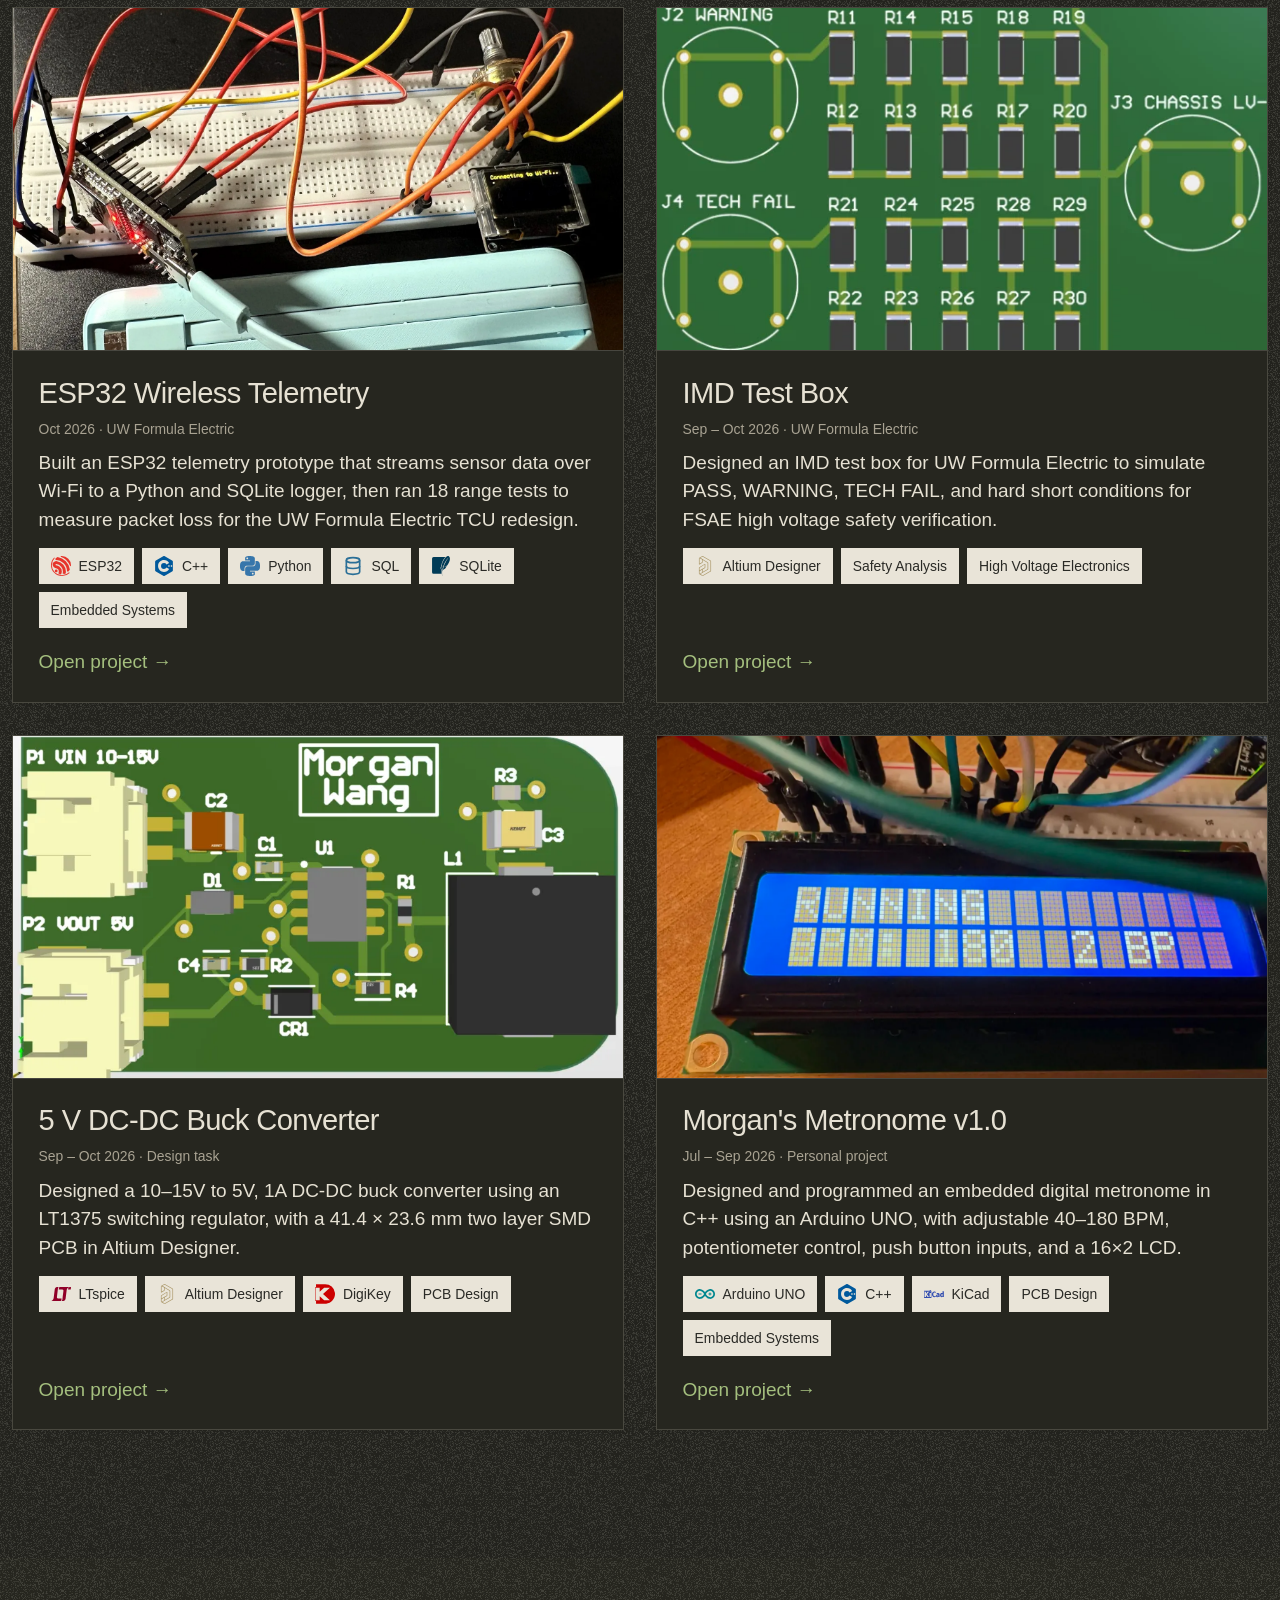
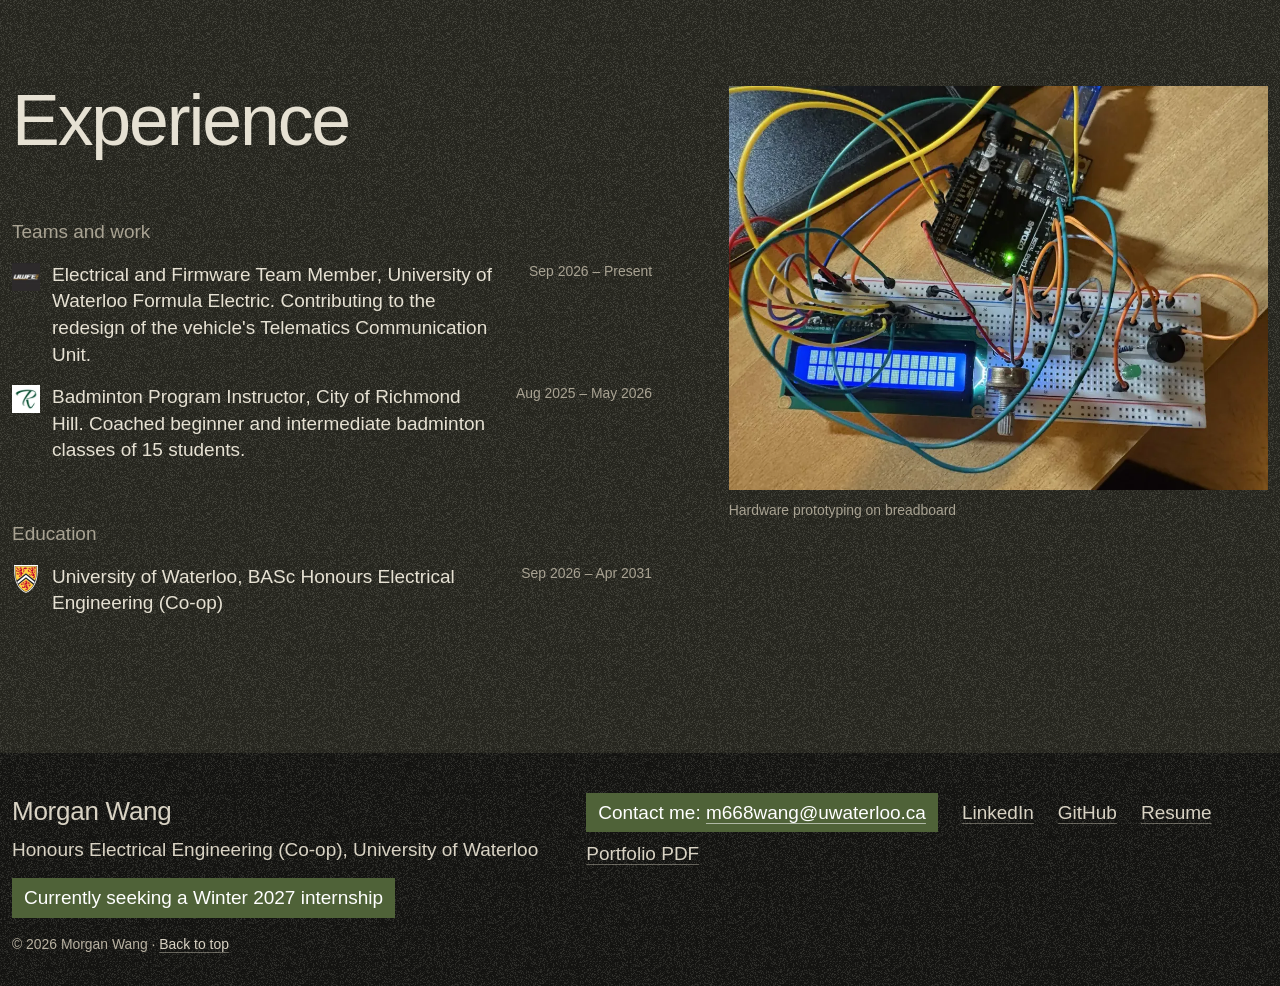
==== commit 7077aa44: "Add portfolio PDF and link it next to the resume" ====
--- a/index.html
+++ b/index.html
@@ -51,6 +51,7 @@
       <a class="link" href="https://www.linkedin.com/in/morgan-wang-a60675427/">LinkedIn</a>
       <a class="link" href="https://github.com/morganwang7777-ux">GitHub</a>
       <a class="link" href="morgan-wang-resume.pdf">Resume</a>
+      <a class="link" href="morgan-wang-portfolio.pdf">Portfolio PDF</a>
     </nav>
   </div>
   <div class="sheet" aria-hidden="true">
@@ -122,6 +123,7 @@
     <a class="link" href="https://www.linkedin.com/in/morgan-wang-a60675427/">LinkedIn</a>
     <a class="link" href="https://github.com/morganwang7777-ux">GitHub</a>
     <a class="link" href="morgan-wang-resume.pdf">Resume</a>
+    <a class="link" href="morgan-wang-portfolio.pdf">Portfolio PDF</a>
   </nav>
   <p class="f-legal">© 2026 Morgan Wang · <a class="link" href="#top">Back to top</a></p>
 </footer>
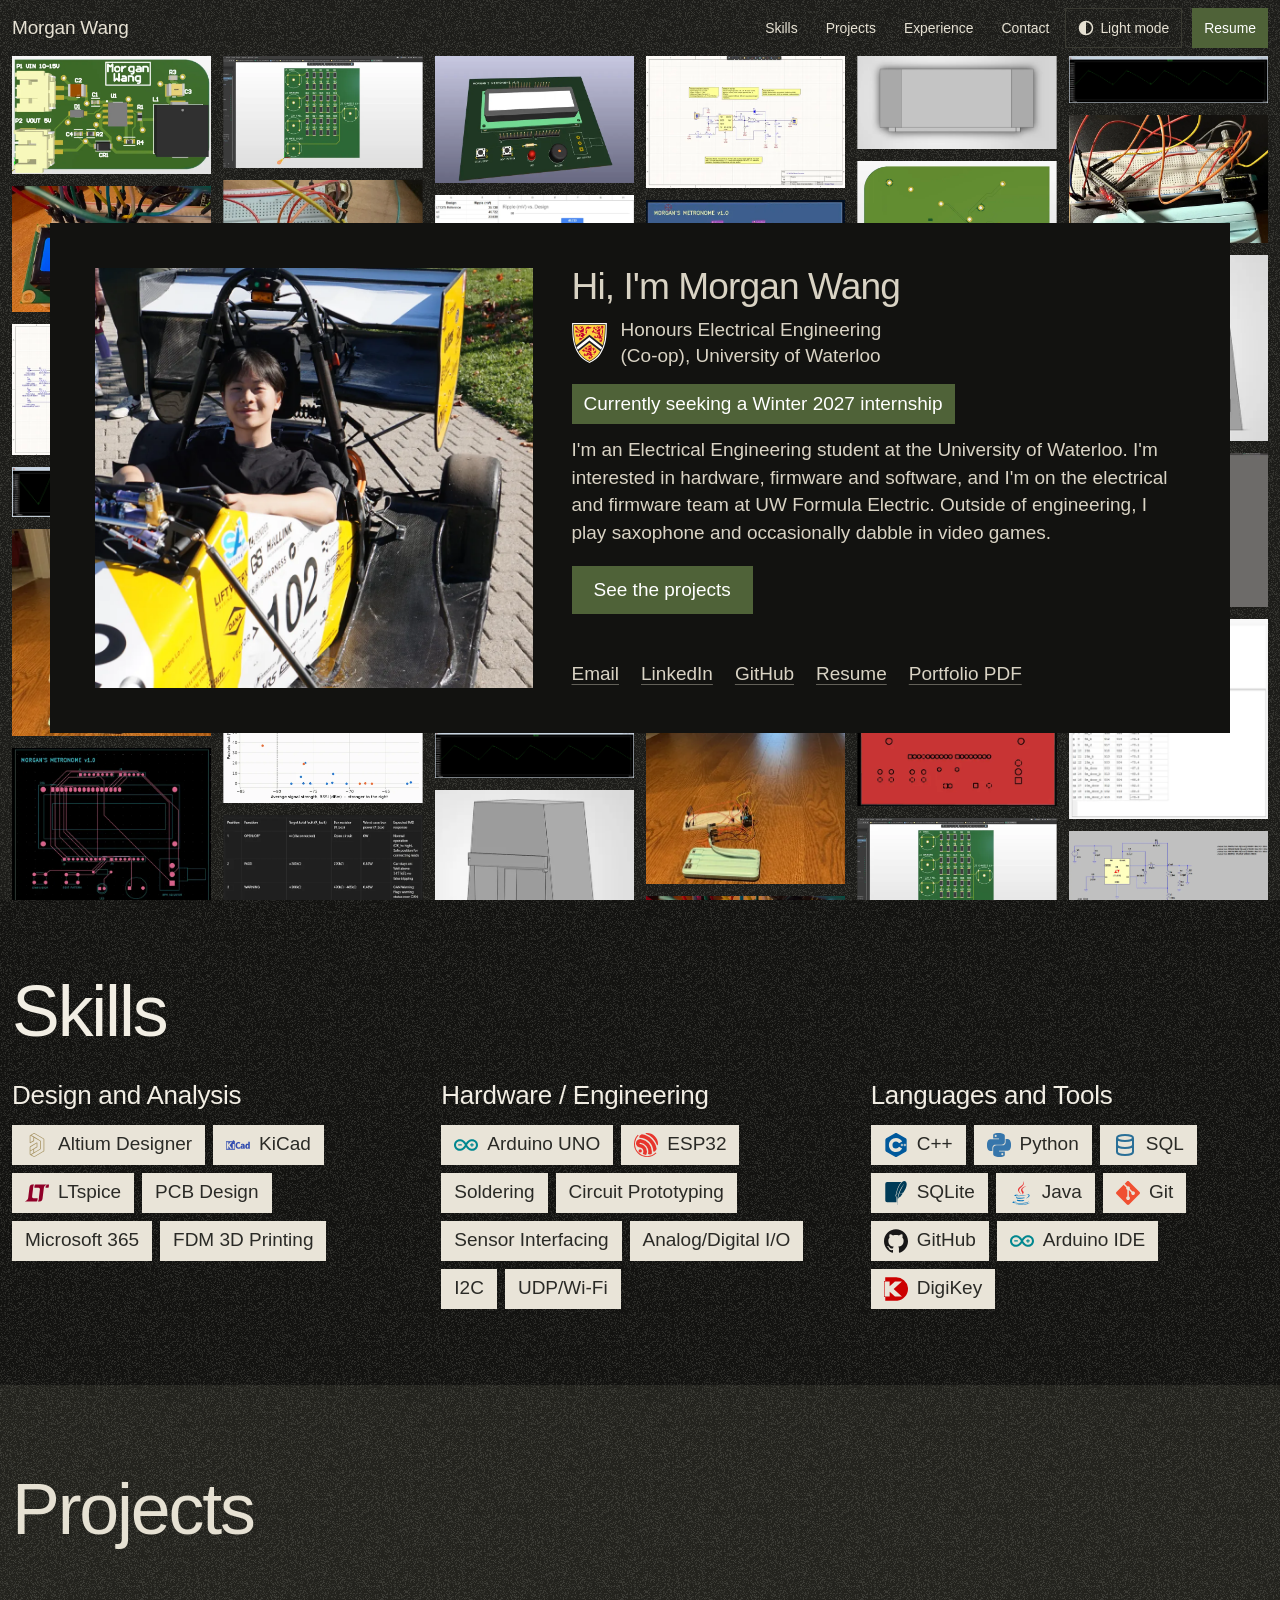
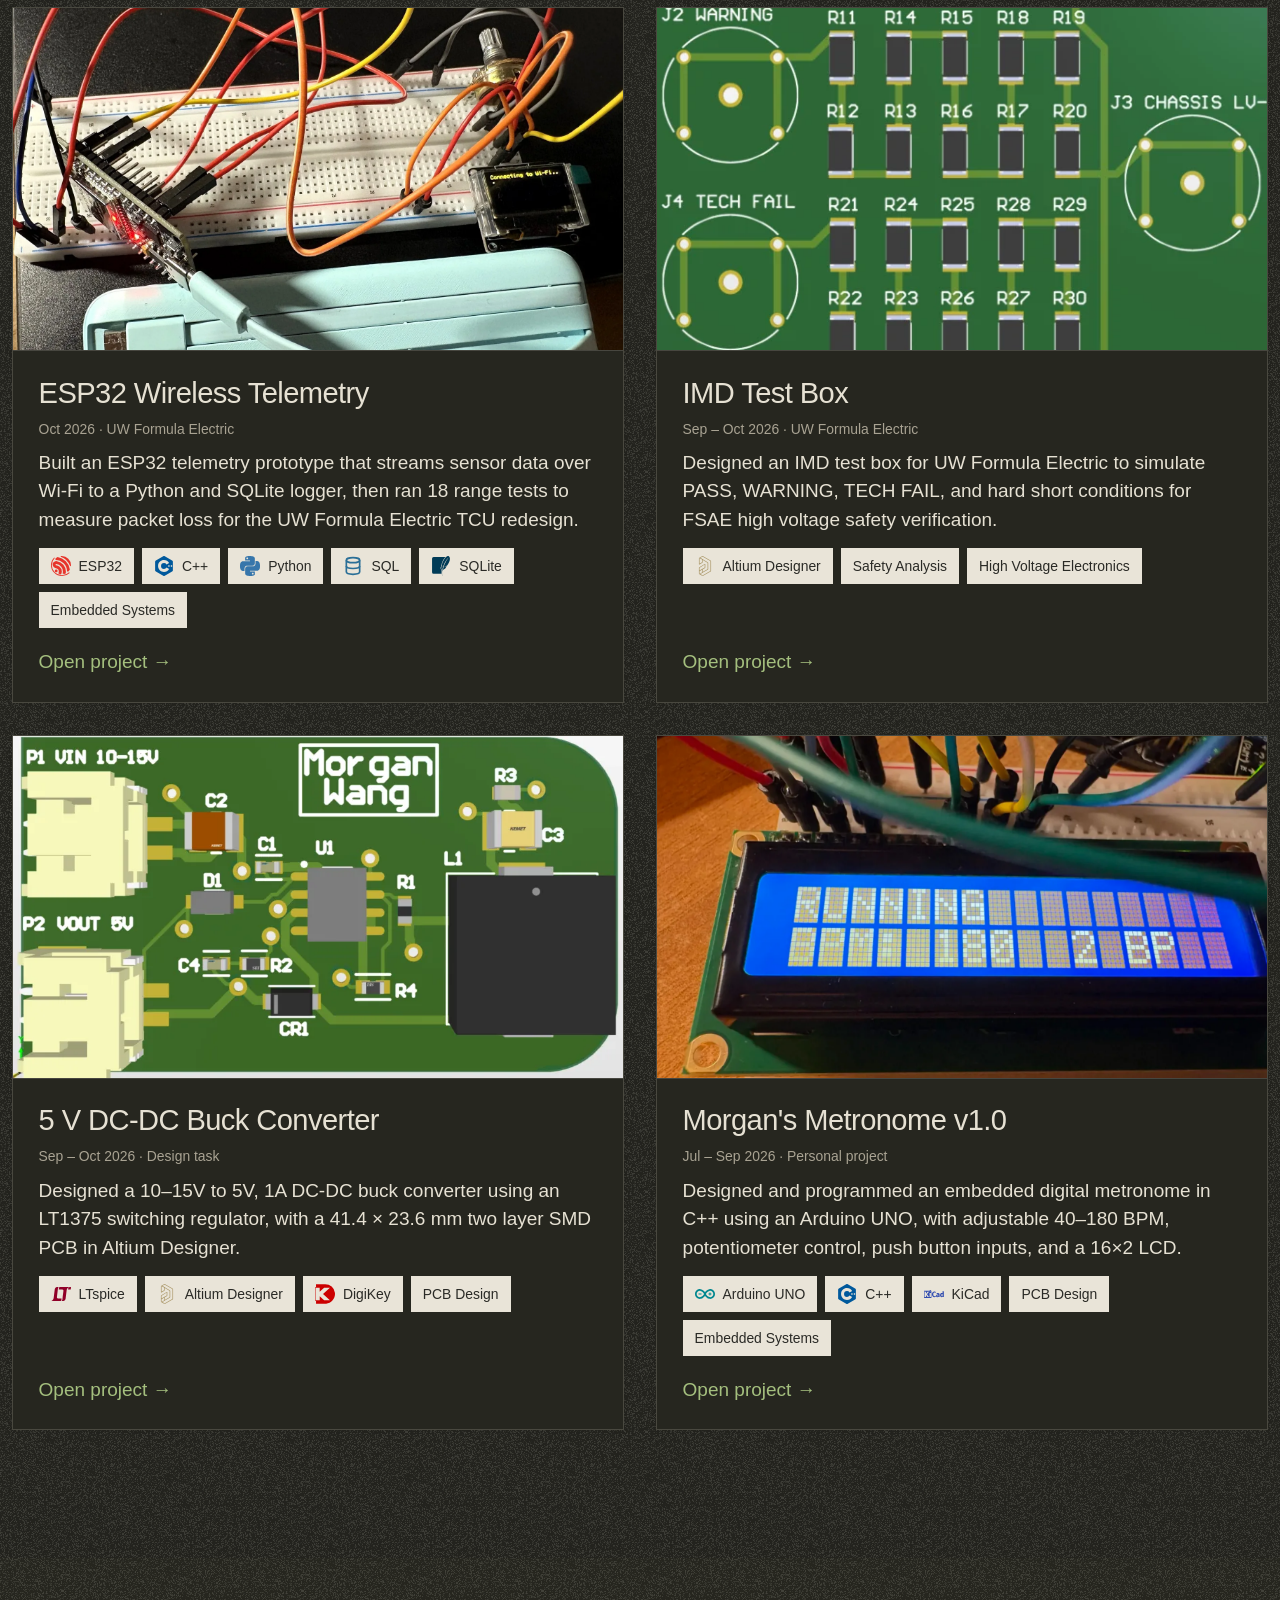
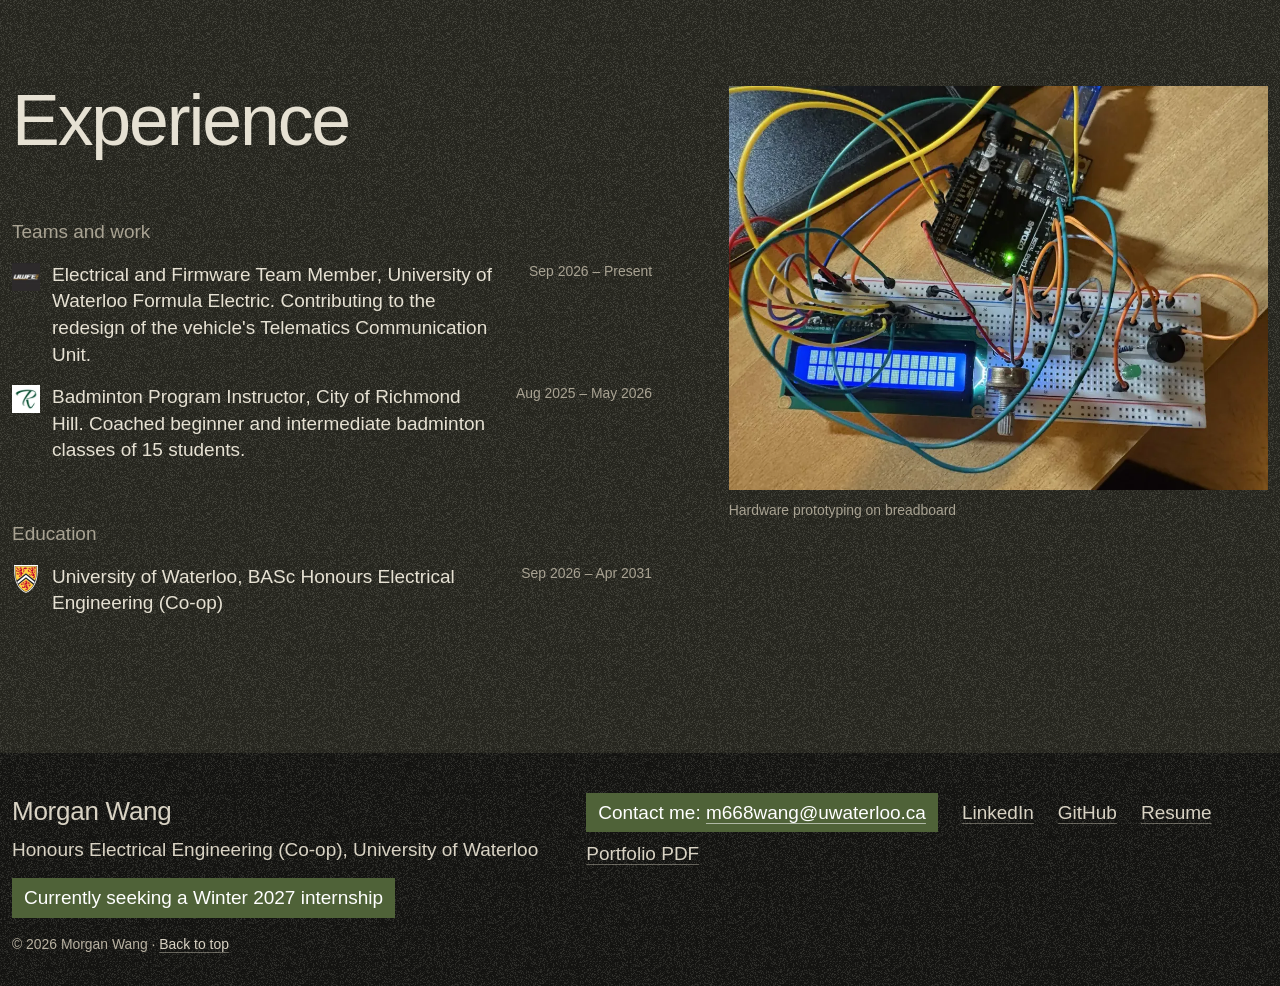
==== commit 9e210de0: "Add photo of Morgan in the UW Formula Electric car to the opening card" ====
--- a/index.html
+++ b/index.html
@@ -41,6 +41,7 @@
 
 <header class="hero" id="top">
   <div class="panel">
+    <figure class="portrait"><img src="images/full/morgan-car.webp" width="960" height="1000" alt="Morgan in the UW Formula Electric car"></figure>
     <h1 class="wordmark">Hi, I'm Morgan Wang</h1>
     <p class="panel-line"><img class="uw-crest" src="images/logos/uwaterloo.svg" width="35" height="40" alt="University of Waterloo"><span>Honours Electrical Engineering (Co&#8209;op), University of Waterloo</span></p>
     <p class="seeking">Currently seeking a Winter 2027 internship</p>
--- a/style.css
+++ b/style.css
@@ -837,3 +837,17 @@
 }
 .theme-toggle:hover { background: var(--surface); }
 .theme-toggle svg { width: 16px; height: 16px; }
+
+/* Opening card: photo of Morgan in the car, beside the text on wide screens and above it on narrow ones */
+.portrait { position: relative; overflow: hidden; background: var(--surface); width: 100%; aspect-ratio: 4 / 3; margin-bottom: 20px; }
+.portrait img { position: absolute; inset: 0; width: 100%; height: 100%; object-fit: cover; object-position: 35% 30%; }
+@media (min-width: 1000px) {
+  .hero .panel {
+    width: min(1180px, calc(100vw - 2 * var(--m)));
+    display: grid; grid-template-columns: minmax(0, 5fr) minmax(0, 7fr); grid-template-rows: repeat(5, auto) 1fr;
+    column-gap: clamp(28px, 3vw, 48px); justify-items: start;
+  }
+  .hero .panel > * { grid-column: 2; }
+  .hero .panel > .portrait { grid-column: 1; grid-row: 1 / span 6; aspect-ratio: auto; height: 100%; min-height: 420px; margin: 0; }
+  .hero .panel-links { align-self: end; }
+}
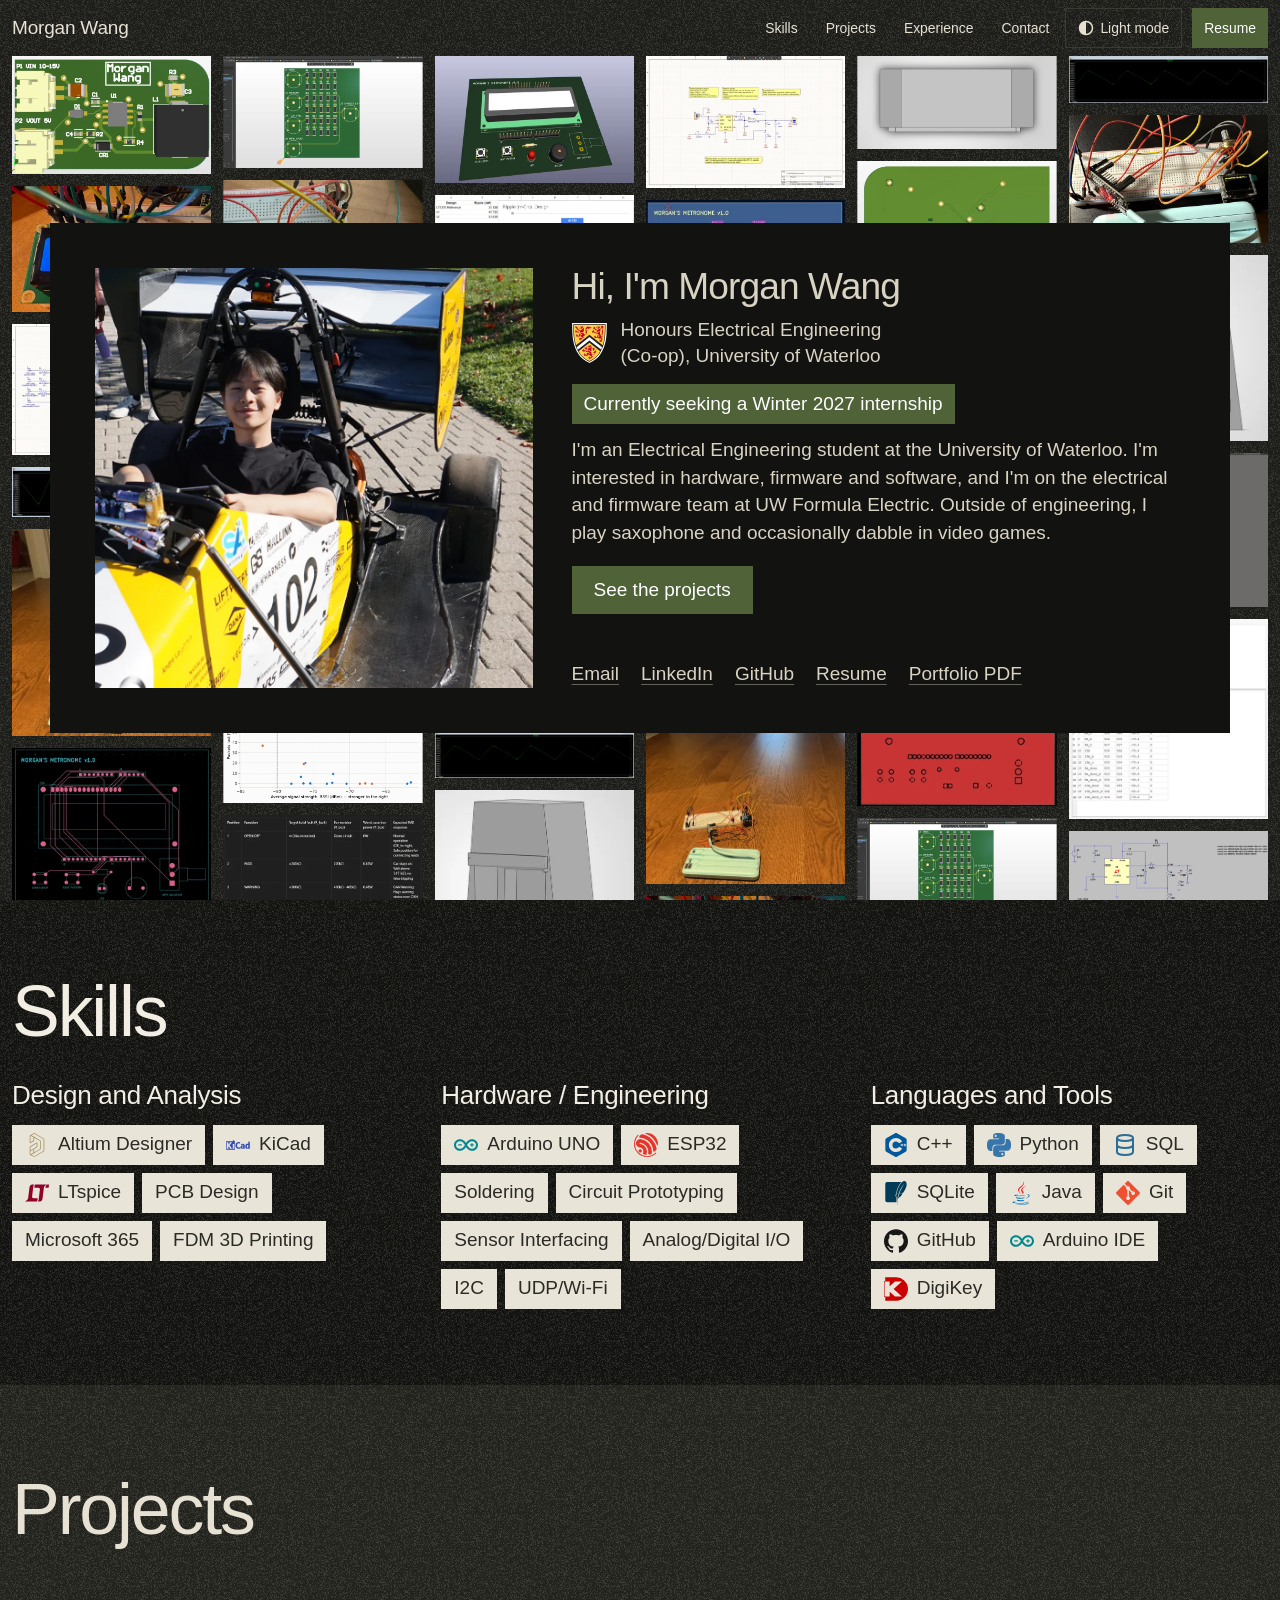
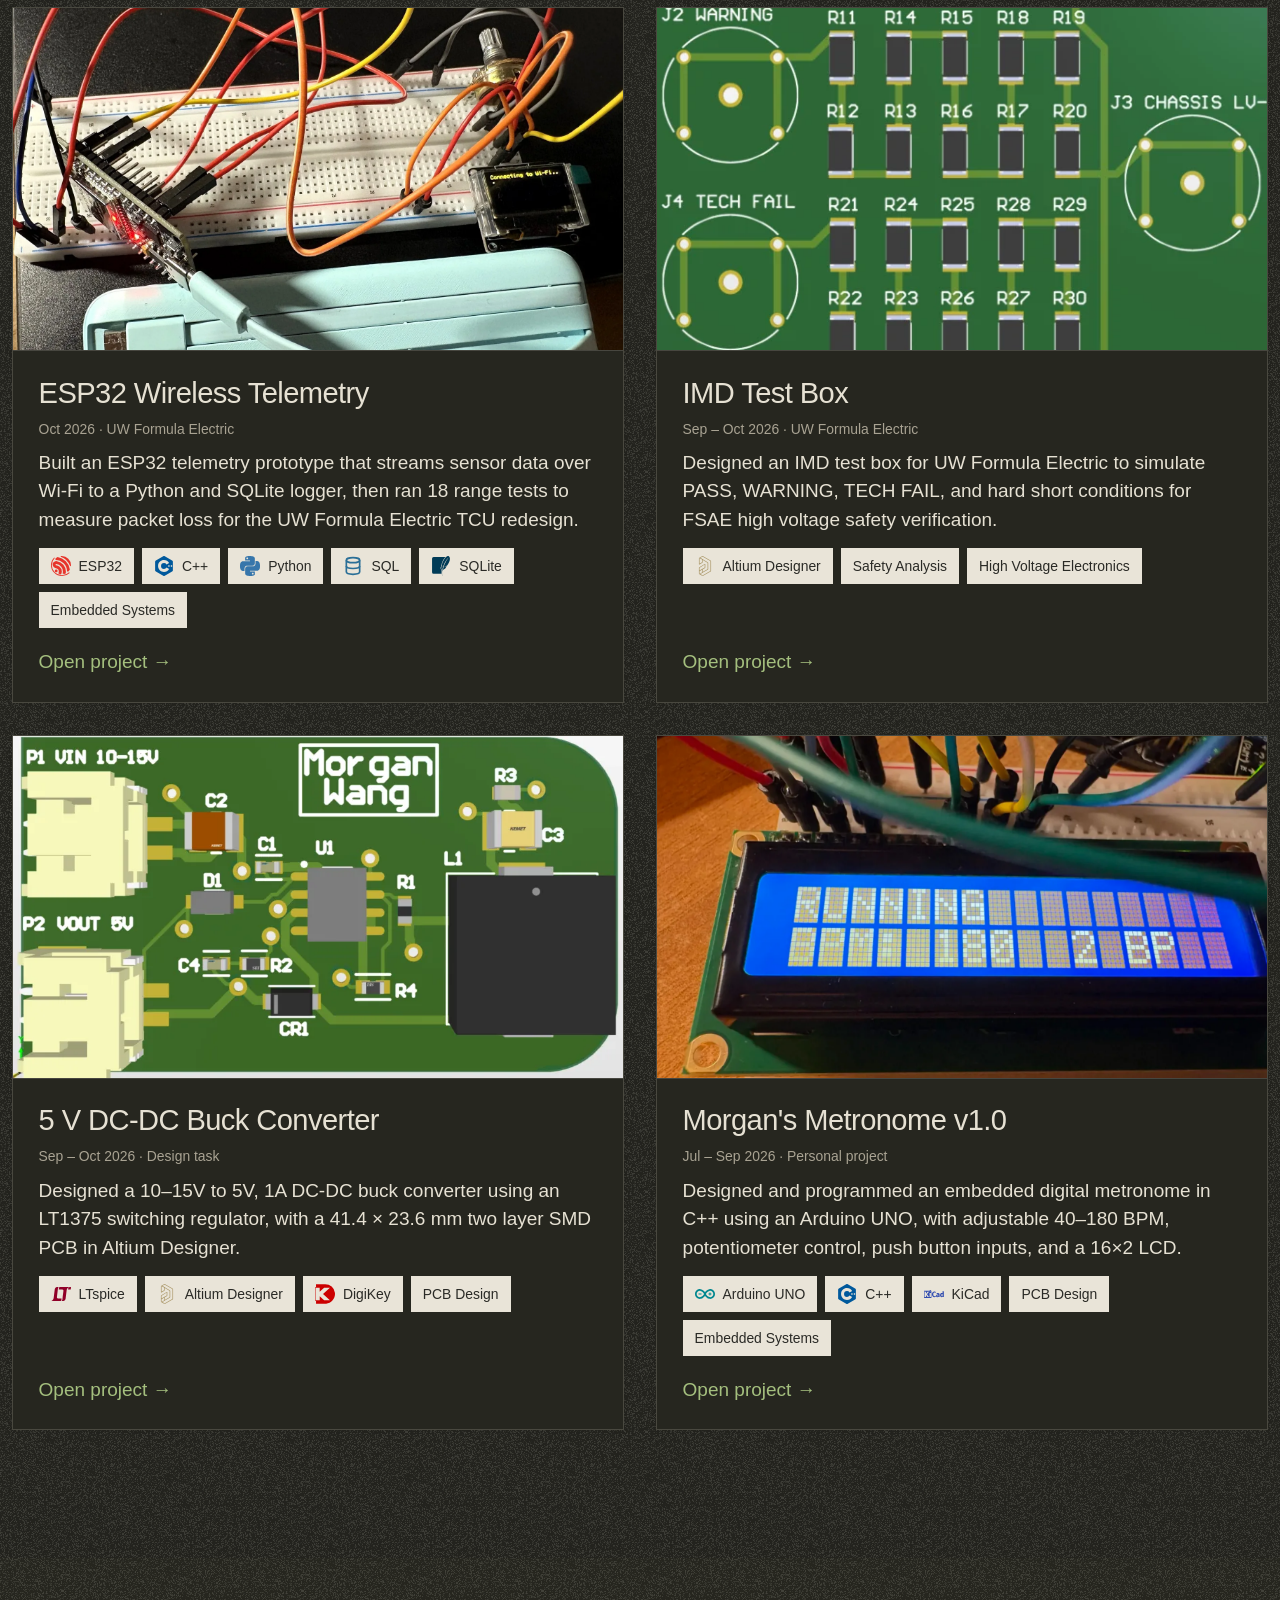
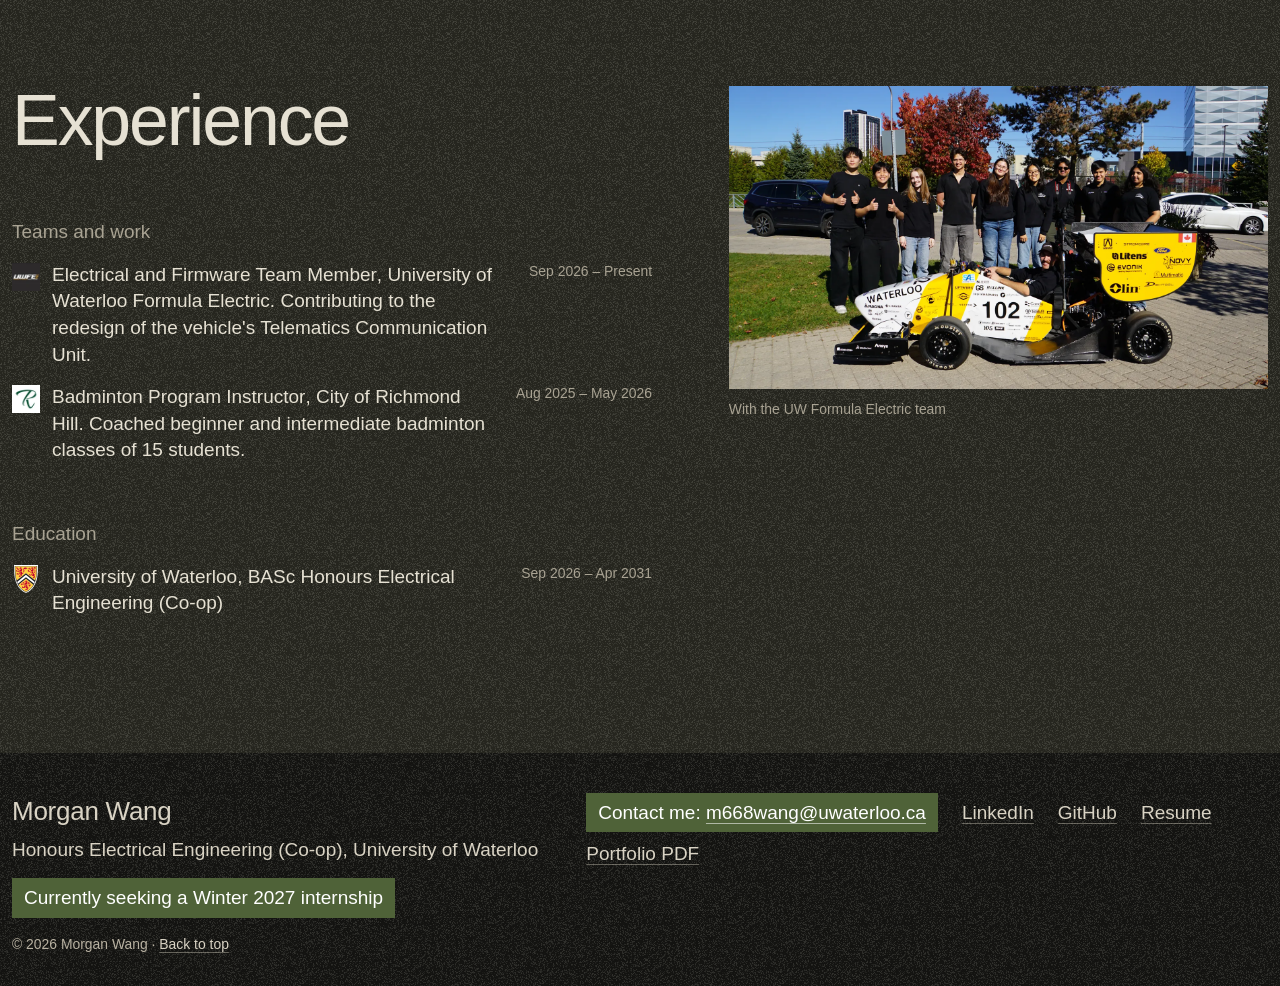
==== commit 7d5a678e: "Replace the Experience breadboard photo with the UW Formula Electric team photo" ====
--- a/index.html
+++ b/index.html
@@ -108,7 +108,7 @@
   </div>
 
   </div>
-  <figure class="list-figure" data-rise><img src="images/full/met-breadboard.webp" width="1024" height="767" alt="Metronome prototype on a breadboard: Arduino, 16x2 LCD, potentiometer, buttons, LED and buzzer" loading="lazy"><figcaption>Hardware prototyping on breadboard</figcaption></figure>
+  <figure class="list-figure" data-rise><img src="images/full/uwfe-team.webp" width="1600" height="900" alt="UW Formula Electric team members with the car" loading="lazy"><figcaption>With the UW Formula Electric team</figcaption></figure>
 </section>
 
 </main>
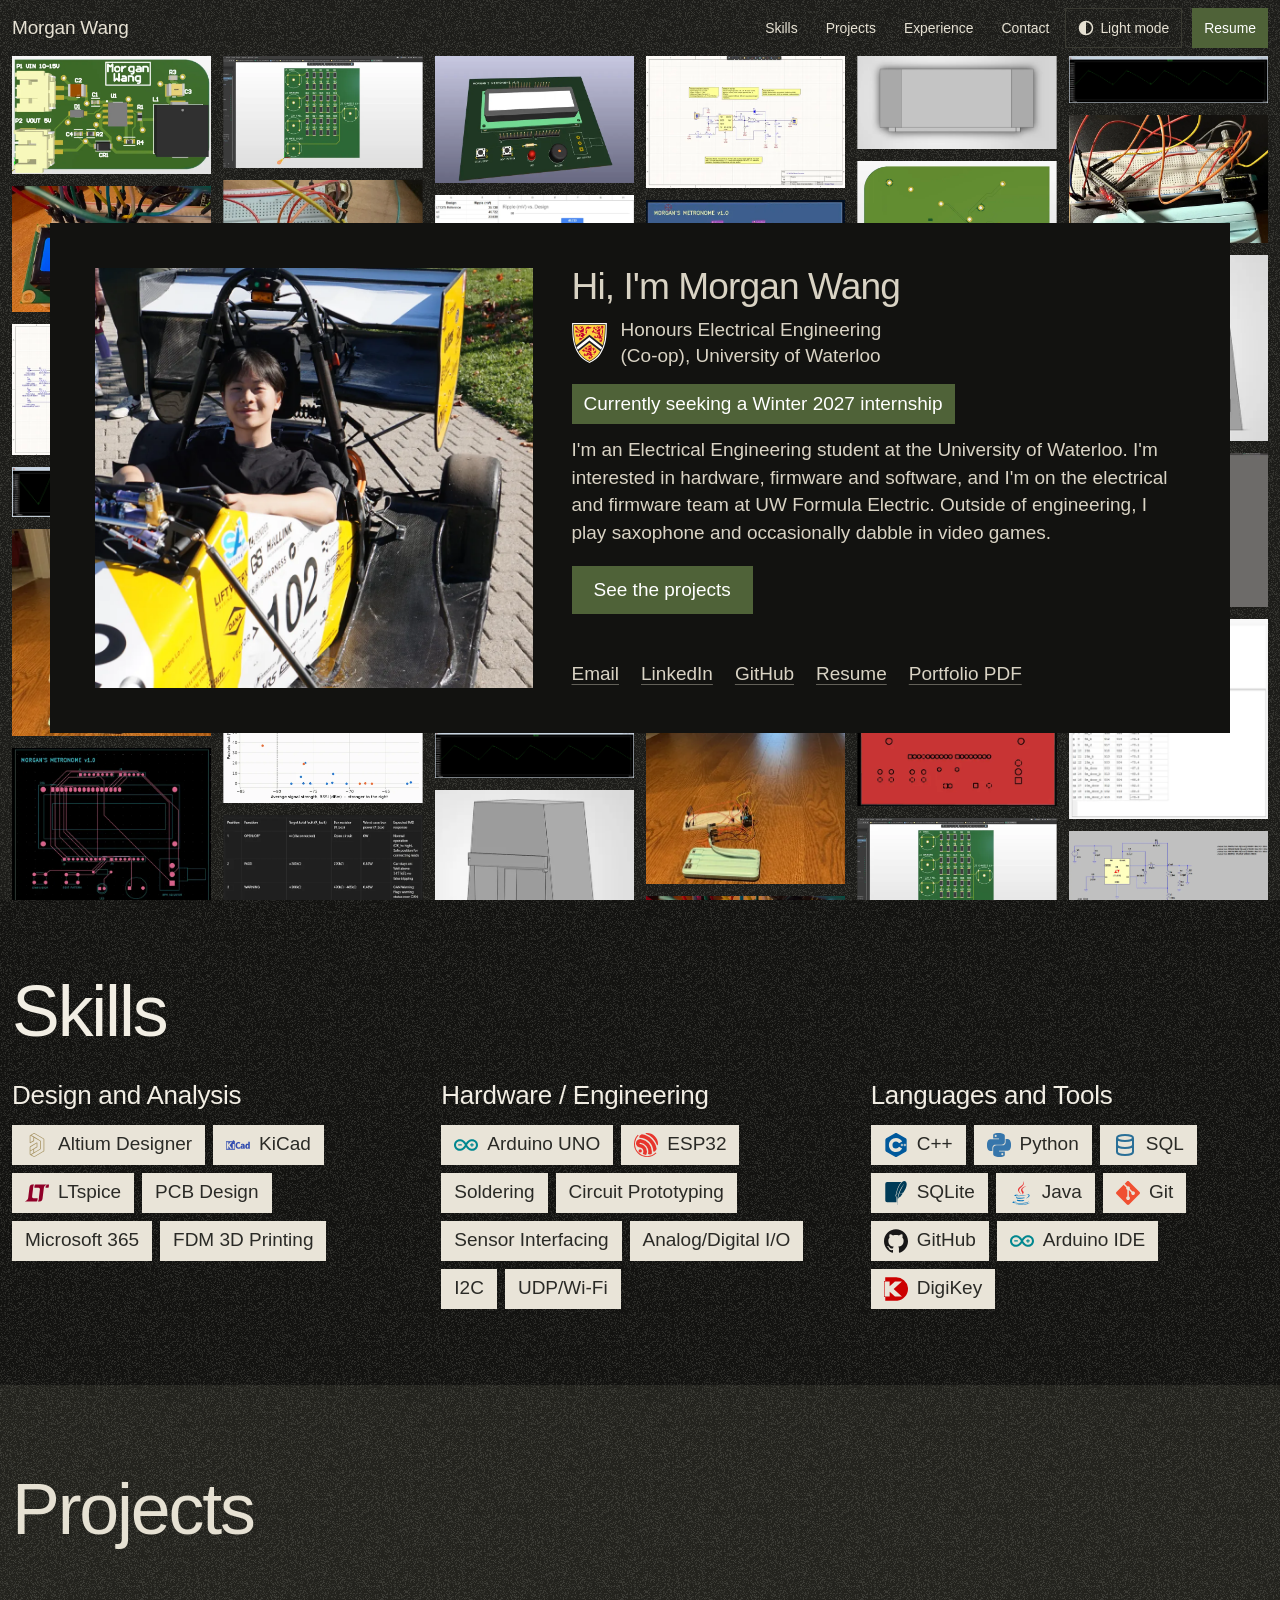
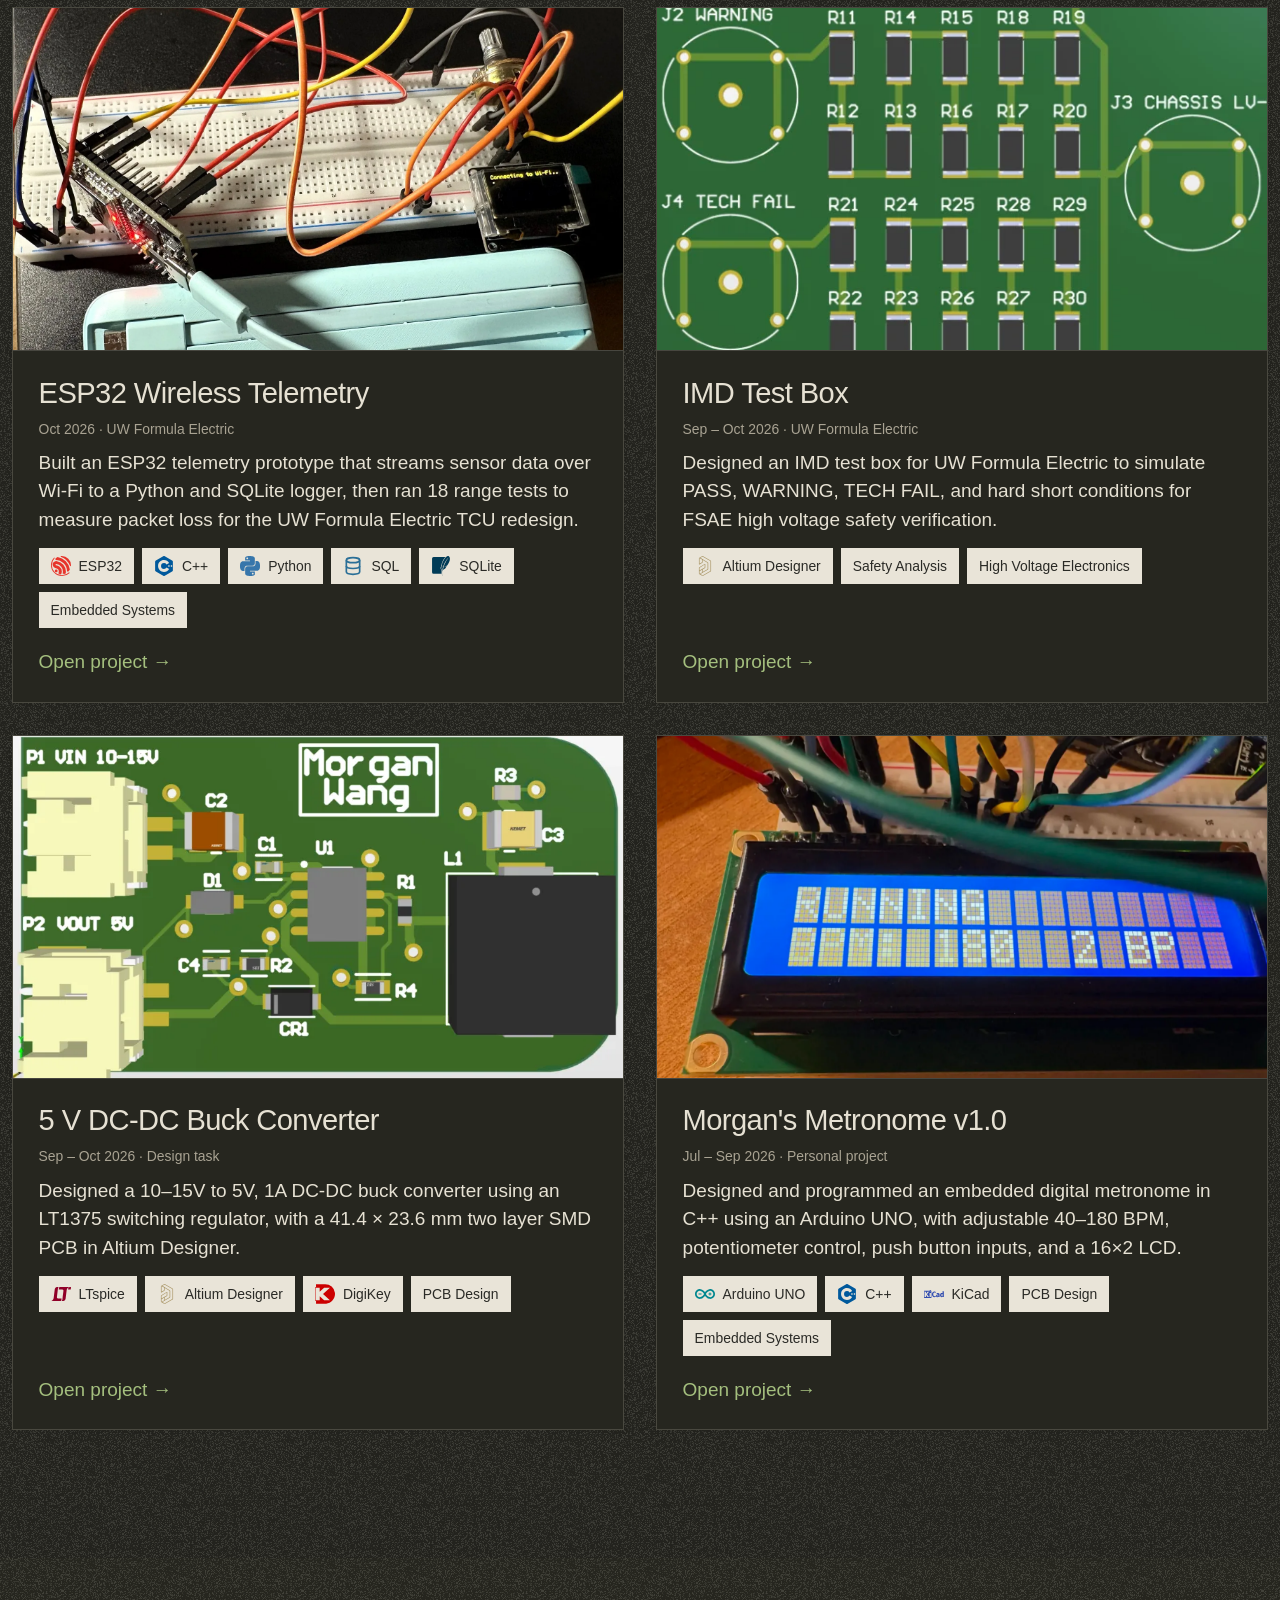
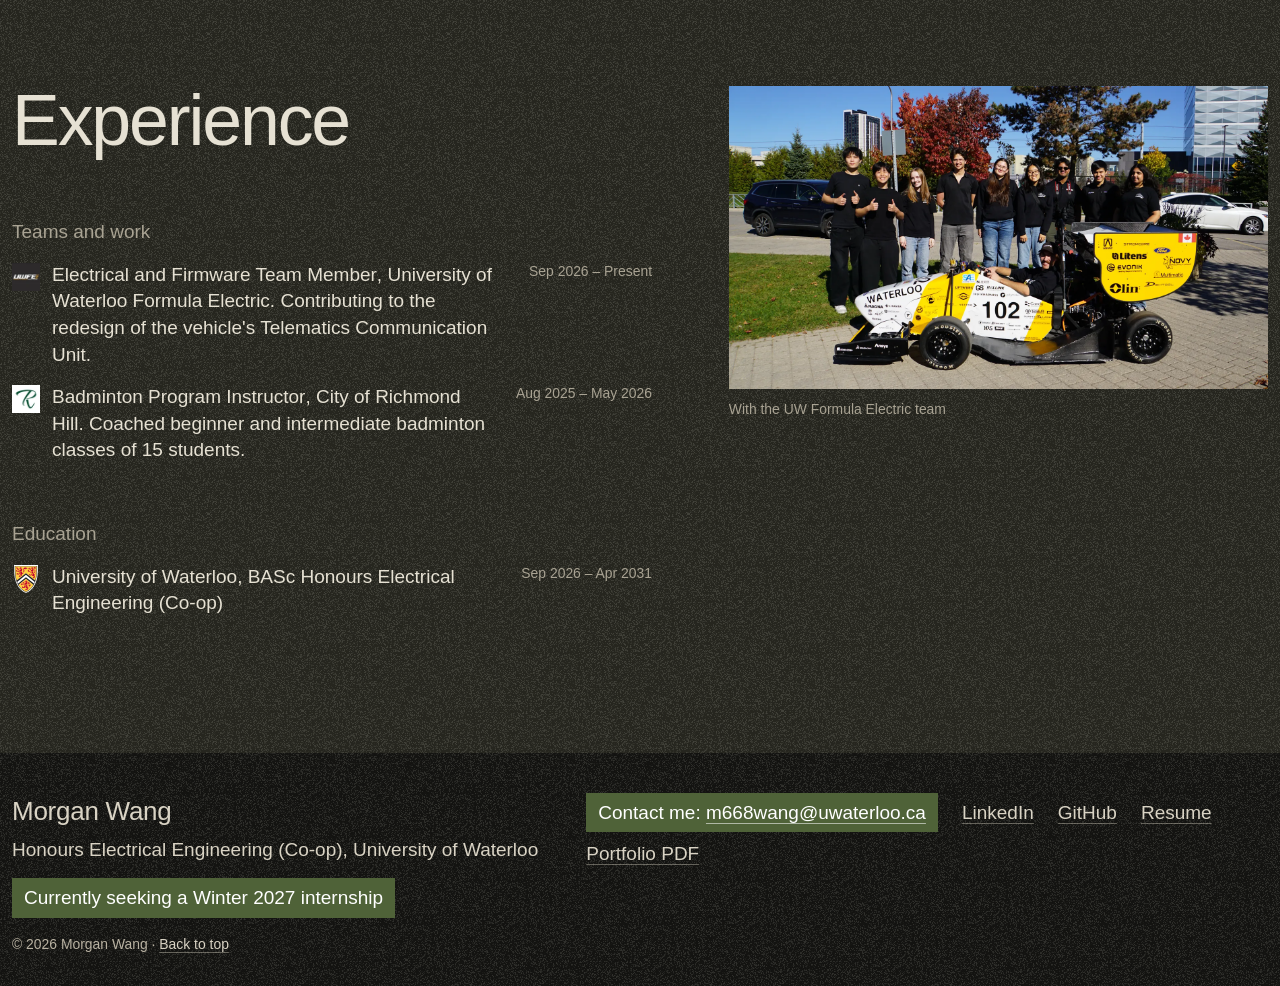
==== commit 48e4b525: "Use a screenshot of the front page as the link preview image" ====
--- a/index.html
+++ b/index.html
@@ -7,7 +7,13 @@
 <meta name="description" content="Morgan Wang, Electrical Engineering at the University of Waterloo. PCB design, power electronics and embedded projects.">
 <meta property="og:title" content="Morgan Wang · Electrical Engineering">
 <meta property="og:description" content="PCB design, power electronics and embedded projects from a Waterloo EE student.">
-<meta property="og:image" content="images/full/buck-3d-top.webp">
+<meta property="og:image" content="https://portfolio.morgan-wang.workers.dev/images/og-preview.jpg">
+<meta property="og:image:width" content="1200">
+<meta property="og:image:height" content="630">
+<meta property="og:image:alt" content="Morgan Wang's portfolio front page">
+<meta property="og:url" content="https://portfolio.morgan-wang.workers.dev/">
+<meta property="og:type" content="website">
+<meta name="twitter:card" content="summary_large_image">
 <link rel="icon" href="favicon.svg" type="image/svg+xml">
 <link rel="preconnect" href="https://api.fontshare.com">
 <link rel="preconnect" href="https://cdn.fontshare.com" crossorigin>
